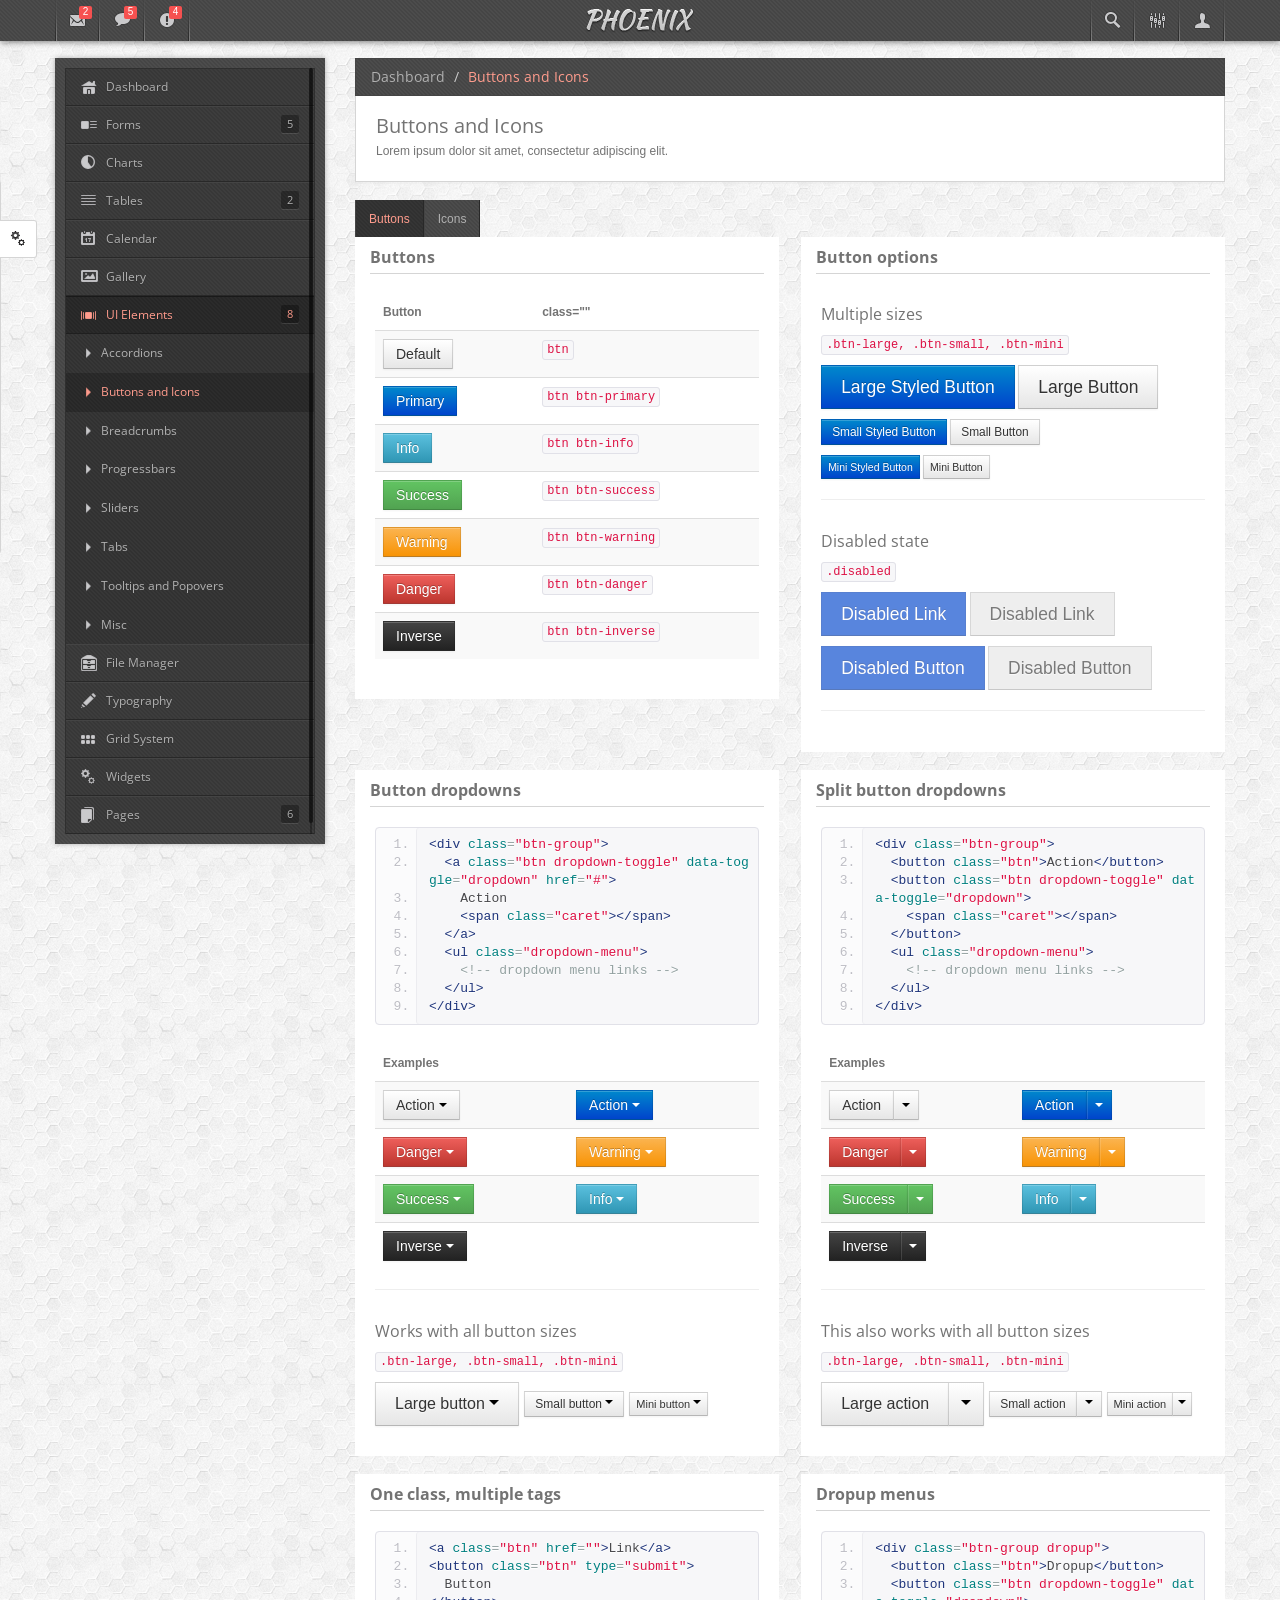
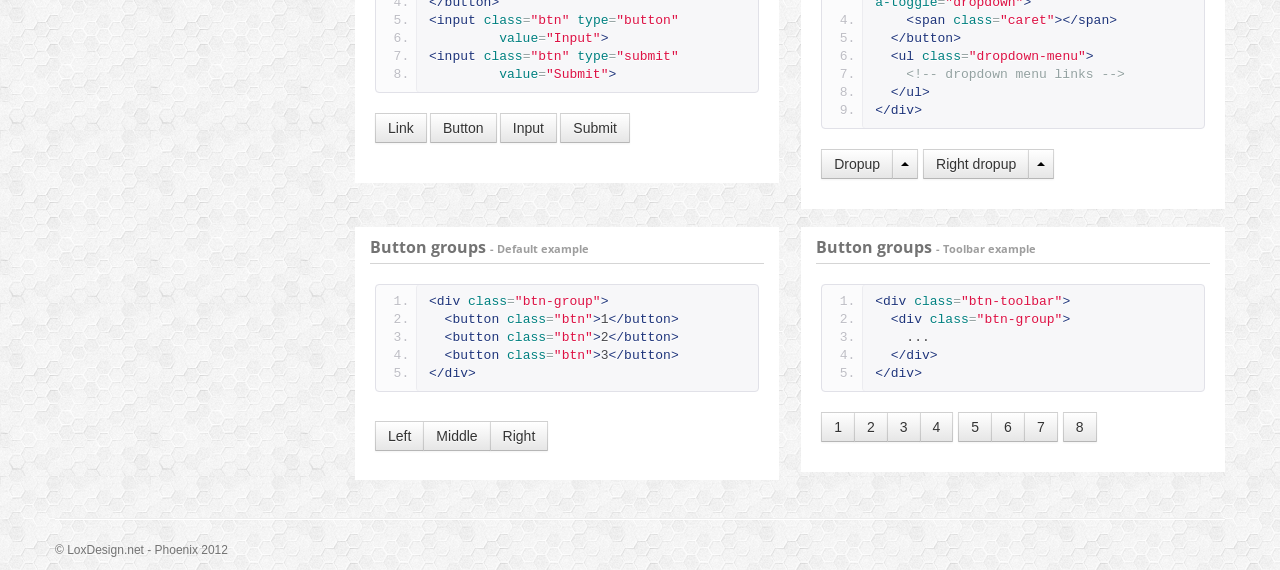
==== dashboard/buttons_icons.html @ 1b53be74 "new dashboard." ====
<!DOCTYPE html>
<html lang="en">
  <head>
    <meta charset="utf-8">
    <title>Phoenix - Buttons and Icons</title>
    
    <meta name="viewport" content="width=device-width, initial-scale=1.0">
    <meta name="apple-mobile-web-app-capable" content="yes" />
    <meta name="description" content="">
    <meta name="author" content="">

    <!-- ===================== Touch Icons ===================== -->
    <link rel="shortcut icon" href="favicon.ico">
    <link rel="apple-touch-icon-precomposed" sizes="144x144" href="apple-touch-icon-144-precomposed.png">
    <link rel="apple-touch-icon-precomposed" sizes="114x114" href="apple-touch-icon-114-precomposed.png">
    <link rel="apple-touch-icon-precomposed" sizes="72x72" href="apple-touch-icon-72-precomposed.png">
    <link rel="apple-touch-icon-precomposed" href="apple-touch-icon-57-precomposed.png">

    <!-- ===================== CSS ===================== -->    
    <link href='http://fonts.googleapis.com/css?family=Open+Sans' rel='stylesheet' type='text/css'>  
    <link rel="stylesheet" href="css/bootstrap/bootstrap.min.css">
    <link rel="stylesheet" href="css/bootstrap/bootstrap-responsive.min.css">

    <!-- Site specific - CSS -->   
    <link rel="stylesheet" href="css/theme_light/prettify.css">
    <link rel="stylesheet" href="css/theme_light/icons/font-awesome.css">
    
    <!-- Common - CSS -->  
    <link rel="stylesheet" href="css/theme_light/common.css">
    <link rel="stylesheet" href="css/theme_light.css" class="style_set">
    
    <!--[if lt IE 9]>
      <script src="http://html5shim.googlecode.com/svn/trunk/html5.js"></script>
    <![endif]-->

  </head>
  <body> 
    <div id="loader_cont"><img src="img/loaders/page_loader.gif"></div> 
    <div class="options_cont">
      <form name="myForm">
        <a class="options_btn" href="#">OPTIONS</a> 
        <div class="options group">
          <div>
            <p>Background image:</p>
            <ul class="background_list">
              <li><a class="current" id='bg_1' href="#">bg_1</a></li>
              <li><a id='bg_2' href="#">bg_2</a></li>
              <li><a id='bg_3' href="#">bg_3</a></li>
              <li><a id='bg_4' href="#">bg_4</a></li>
              <li><a id='bg_5' href="#">bg_5</a></li>
              <li><a id='bg_6' href="#">bg_6</a></li>
              <li><a id='bg_7' href="#">bg_7</a></li>
              <li><a id='bg_8' href="#">bg_8</a></li>
              <li><a id='bg_9' href="#">bg_9</a></li>
              <li><a id='bg_10' href="#">bg_10</a></li>
            </ul>
          </div>
          <div>
            <p>Color styling:</p>
            <ul class="color_list">
              <li><a class="current" id='c_1' href="#" title="Rose">rose</a></li>
              <li><a id='c_2' href="#" title="Orange">orange</a></li>
              <li><a id='c_3' href="#" title="Apple Green">apple_green</a></li>
              <li><a id='c_4' href="#" title="Sky Blue">sky_blue</a></li>
              <li><a id='c_5' href="#" title="Purple">purple</a></li>
            </ul>            
          </div>
          <div>
            <p>Patterns:</p>
            <ul class="pattern_list">
              <li><a class="current" id='p_1' href="#" title="Stripes Right">p_1</a></li>
              <li><a id='p_2' href="#" title="Stripes Left">p_2</a></li>
              <li><a id='p_3' href="#" title="Noise">p_3</a></li>
              <li><a id='p_4' href="#" title="Plain">p_4</a></li>              
            </ul>            
          </div>
          <div class="top_mn_setup">
            <p>Display top menu on:</p>
            <div>
              <input id="top_menu_click" checked="checked" type="radio" value="1" class="menu_show" name="top_menu_show"><label for="top_menu_click">Click</label>
              <input id="top_menu_hover" type="radio" value="0" class="menu_show" name="top_menu_show"><label for="top_menu_hover">Hover</label>
            </div>            
          </div>  
          <div class="clear_cache_cont"><a class="btn btn-mini" href="#">Clear Cache</a></div>              
        </div> 
      </form> 
    </div>    
    <div class="navbar navbar-fixed-top">
      <div class="navbar-inner">
        <div class="container">
          <a class="btn btn-navbar" data-toggle="collapse" data-target=".nav-collapse">
            <span class="sweet-gray sweet-go-back-from-screen">&nbsp;</span>
          </a>
          <div class="nav-collapse">            
            <ul class="nav main_nav" role="navigation">                
                <li id="mail" class="styled dropdown mail">
                  <a class="dropdown-toggle" data-toggle="dropdown" href="#">Mail<span class="info">2</span></a>
                  <ul class="dropdown-menu top_menu">
                      <li><a class="mn_new_msg" href="mail.html"><span>New Message</span></a></li>
                      <li><a class="mn_inbox" href="mail.html"><span>Inbox</span></a></li>
                      <li><a class="mn_outbox" href="mail.html"><span>OutBox</span></a></li>
                      <li><a class="mn_spam" href="mail.html"><span>Spam</span></a></li>
                      <li><a class="mn_trash" href="mail.html"><span>Trash</span></a></li>
                  </ul>
                </li>
                <li id="chat" class="styled chat">
                  <a data-toggle="modal" href="#chat_modal">Chat<span class="info">5</span></a>     
                </li>
                <li id="notification" class="styled dropdown notification">
                  <a class="dropdown-toggle" data-toggle="dropdown" href="#">Notification<span class="info">4</span></a>
                  <ul class="dropdown-menu">
                    <li>
                        <a href="#">                          
                          Lorem ipsum dolor sit amet, consectetur adipiscing elit...
                            <span>07/19/2012</span>                       
                        </a>
                    </li>
                    <li>
                        <a href="#">
                          Vivamus ut enim vitae nibh aliquet pre-tium lobortis sit amet tortor...
                            <span>07/19/2012</span>
                        </a>
                    </li>
                    <li>
                        <a href="#">
                          Ut id dui arcu, non tempus nunc...
                            <span>07/19/2012</span>
                        </a>
                    </li>
                    <li>
                        <a href="#">
                          Morbi faucibus suscipit nibh, ut pellen-tesque lectus pellentesque non....
                            <span>07/19/2012</span>
                        </a>
                    </li>                        
                    <li class="show_all"><a href="#">Show all notifications</a></li> 
                  </ul>
                </li>                          
            </ul> 
            <ul class="main_nav nav pull-right">                
                <li id="search" class="search"> 
                  <a href="#">Search</a> 
                  <div class="search_cont">
                      <form class="navbar-search form-search">                          
                          <input type="text" class="input-medium search-query" placeholder="Search">
                          <button type="submit">Search</button>
                      </form> 
                  </div>              
                </li> 
                <li id="settings" class="styled dropdown settings">
                  <a class="dropdown-toggle" data-toggle="dropdown" href="#">Settings</a>
                    <ul class="dropdown-menu top_menu">
                        <li class="show_all">Settings</li>
                        <li><a class="mn_site" href="#"><span>Site</span></a></li>
                        <li><a class="mn_admin" href="#"><span>Admin</span></a></li>
                        <li><a class="mn_mail" href="#"><span>Mail</span></a></li>
                        <li><a class="mn_user" href="#"><span>User</span></a></li>
                    </ul>
                </li>
                <li id="profile" class="styled dropdown profile">
                  <a class="dropdown-toggle" data-toggle="dropdown" href="#">Profile</a>
                    <ul class="dropdown-menu top_menu">                        
                        <li class="profile group">
                          <img src="img/general/user_1.jpg" width="50" height="50" alt="User">
                          <ul>
                            <li><strong>John Doe</strong></li>
                            <li>@johndoe</li>
                            <li><span>Administrator</span></li>
                          </ul>
                        </li>
                        <li><a class="mn_settings" href="#"><span>My Settings</span></a></li>
                        <li><a class="mn_profile" href="profile.html"><span>My Profile</span></a></li>
                        <li><a class="mn_logout" href="login.html"><span>Logout</span></a></li>
                    </ul>
                </li>                          
            </ul>           
          </div>
          <h1 class="brand"><a href="index.html">PHOENIX</a></h1>                                       
        </div>
      </div>
    </div>
            
    <div class="container">              
      <div class="main_content row-fluid">

        <div class="span3">

          <div class="side_nav sidebar-nav" data-spy="affix" data-offset-top="150">
			<h3 class="main_menu group">
                <span class="title">Main Menu</span>
                <a id="nav_list_btn" class="btn-collapse btn btn-inverse">
                  <span class="sweet-gray sweet-go-back-from-screen">&nbsp;</span>              
                </a>
            </h3>
            <ul class="nav nav-list">                          
              <li><a class="home" href="index.html">Dashboard</a></li>
              <li class="sub">
                <a class="forms" href="#">Forms<span>5</span></a>
                <ul>
                  <li><a href="forms_layout.html">Layout</a></li>
                  <li><a href="forms_elements.html">Elements</a></li>
                  <li><a href="forms_validation.html">Validation</a></li>
                  <li><a href="forms_wizard.html">Wizard</a></li>
                  <li><a href="forms_uploader.html">File uploader &amp; WYSIWYG</a></li>                                                      
                </ul>
              </li>
              <li><a class="charts" href="charts.html">Charts</a></li>
              <li class="sub">
                <a class="tables" href="#">Tables<span>2</span></a>
                <ul>
                  <li><a href="tables_basic.html">Basic</a></li>
                  <li><a href="tables_advanced.html">Advanced</a></li>
                </ul>
              </li>
              <li><a class="calendar" href="calendar.html">Calendar</a></li>
              <li><a class="gallery" href="gallery.html">Gallery</a></li>
              <li class="sub active open">
                <a class="uielements" href="#">UI Elements<span>8</span></a>
                <ul>
                  <li><a href="accordions.html">Accordions</a></li>                  
                  <li class="active"><a href="buttons_icons.html">Buttons and Icons</a></li>
                  <li><a href="breadcrumbs.html">Breadcrumbs</a></li>
                  <li><a href="progressbars.html">Progressbars</a></li>                  
                  <li><a href="sliders.html">Sliders</a></li>                                    
                  <li><a href="tabs.html">Tabs</a></li>        
                  <li><a href="tooltips_popovers.html">Tooltips and Popovers</a></li>                                    
                  <li><a href="miscellaneous.html">Misc</a></li>
                </ul>
              </li>              
              <li><a class="filemanager" href="file_manager.html">File Manager</a></li>
              <li><a class="typography" href="typography.html">Typography</a></li>
              <li><a class="gridsystem" href="grid_system.html">Grid System</a></li>
              <li><a class="widgets" href="widgets.html">Widgets</a></li>
              <li class="sub">
                <a class="pages" href="#">Pages<span>6</span></a>
                <ul>
                  <li><a href="login.html">Login</a></li>                  
                  <li><a href="search.html">Search</a></li>
                  <li><a href="mail.html">Mail</a></li>
                  <li><a href="profile.html">Profile</a></li>
                  <li><a href="invoice.html">Invoice</a></li>
                  <li class="sub"> 
                    <a href="#">Error<span>6</span></a>
                    <ul>
                      <li><a href="error_403.html">403</a></li>
                      <li><a href="error_404.html">404</a></li>
                      <li><a href="error_405.html">405</a></li>
                      <li><a href="error_500.html">500</a></li>
                      <li><a href="error_503.html">503</a></li>
                      <li><a href="offline.html">Offline</a></li>
                    </ul>
                  </li>                  
                </ul>
              </li>                        
            </ul>
          </div><!--/.well -->
        </div><!--/span-->
        <div class="span9">
          <div class="row-fluid">
            <div class="span12">

              <ul class="breadcrumb br_styled no_space">
                <li>
                  <a href="index.html">Dashboard</a> <span class="divider">/</span>
                </li>                
                <li class="active">Buttons and Icons</li>
              </ul> 
              <ul class="page_info">
                <li><h2>Buttons and Icons</h2></li>
                <li>Lorem ipsum dolor sit amet, consectetur adipiscing elit.</li>
              </ul>     

              <div class="span12 no_space">                
                <ul id="myTab" class="nav nav-tabs tab_styled_dark">
                  <li class="active"><a href="#buttons">Buttons</a></li>
                  <li><a href="#icons">Icons</a></li>                  
                </ul>
                 
                <div class="tab-content tab_content_styled group">
                  <div id="buttons" class="tab-pane active">

                    <div class="span12 no_space">
                      <div class="span6">
                        <div class="widget widget_2">
                          <header>
                            <h3>Buttons</h3>
                            <ul class="toggle_content">                         
                                <li class="arrow"><a href="#">Toggle Content</a></li>
                            </ul>
                          </header>
                          <section class="welly">                         
                            <table class="table table-striped">
                              <thead>
                                <tr>
                                  <th>Button</th>
                                  <th>class=""</th>                            
                                </tr>
                              </thead>
                              <tbody>
                                <tr>
                                  <td><button class="btn">Default</button></td>
                                  <td><code>btn</code></td>                            
                                </tr>
                                <tr>
                                  <td><button class="btn btn-primary">Primary</button></td>
                                  <td><code>btn btn-primary</code></td>                            
                                </tr>
                                <tr>
                                  <td><button class="btn btn-info">Info</button></td>
                                  <td><code>btn btn-info</code></td>                            
                                </tr>
                                <tr>
                                  <td><button class="btn btn-success">Success</button></td>
                                  <td><code>btn btn-success</code></td>                            
                                </tr>
                                <tr>
                                  <td><button class="btn btn-warning">Warning</button></td>
                                  <td><code>btn btn-warning</code></td>                          
                                </tr>
                                <tr>
                                  <td><button class="btn btn-danger">Danger</button></td>
                                  <td><code>btn btn-danger</code></td>                            
                                </tr>
                                <tr>
                                  <td><button class="btn btn-inverse">Inverse</button></td>
                                  <td><code>btn btn-inverse</code></td>                            
                                </tr>
                              </tbody>
                            </table>              
                          </section>
                        </div>
                      </div>
                      <div class="span6">
                        <div class="widget widget_2">
                          <header>
                            <h3>Button options</h3>
                            <ul class="toggle_content">                         
                                <li class="arrow"><a href="#">Toggle Content</a></li>
                            </ul>
                          </header>
                          <section class="welly group">                         
                            <h3 class="fs_16">Multiple sizes</h3>
                            <p><code>.btn-large, .btn-small, .btn-mini</code></p>   
                            <p>
                              <button class="btn btn-large btn-primary">Large Styled Button</button>
                              <button class="btn btn-large">Large Button</button>                              
                            </p>
                            <p>
                              <button class="btn btn-small btn-primary">Small Styled Button</button>
                              <button class="btn btn-small">Small Button</button>                              
                            </p>
                            <p>
                              <button class="btn btn-mini btn-primary">Mini Styled Button</button>
                              <button class="btn btn-mini">Mini Button</button>                              
                            </p>
                            <hr> 
                            <h3 class="fs_16">Disabled state</h3>
                            <p><code>.disabled</code></p>   
                            <p>
                              <a class="btn btn-large btn-primary disabled" href="#">Disabled Link</a>
                              <a class="btn btn-large disabled" href="#">Disabled Link</a>
                            </p>
                            <p>
                              <button disabled="disabled" class="btn btn-large btn-primary disabled">Disabled Button</button>
                              <button disabled="" class="btn btn-large">Disabled Button</button>
                            </p>
                            <hr>         
                          </section>
                        </div>
                      </div>
                    </div>

                    <div class="span12 no_space">
                      <div class="span6">
                        <div class="widget widget_2">
                          <header>
                            <h3>Button dropdowns</h3>
                            <ul class="toggle_content">                         
                                <li class="arrow"><a href="#">Toggle Content</a></li>
                            </ul>
                          </header>
                          <section class="welly">  
<pre class="prettyprint linenums">
&lt;div class="btn-group"&gt;
  &lt;a class="btn dropdown-toggle" data-toggle="dropdown" href="#"&gt;
    Action
    &lt;span class="caret"&gt;&lt;/span&gt;
  &lt;/a&gt;
  &lt;ul class="dropdown-menu"&gt;
    &lt;!-- dropdown menu links --&gt;
  &lt;/ul&gt;
&lt;/div&gt;
</pre>                       
                            <table class="table table-striped">
                              <thead>
                                <tr>
                                  <th colspan="2">Examples</th>                                                           
                                </tr>
                              </thead>
                              <tbody>
                                <tr>
                                  <td>
                                    <div class="btn-group">
                                      <button class="btn dropdown-toggle" data-toggle="dropdown">Action <span class="caret"></span></button>
                                      <ul class="dropdown-menu">
                                        <li><a href="#">Action</a></li>
                                        <li><a href="#">Another action</a></li>
                                        <li><a href="#">Something else here</a></li>
                                        <li class="divider"></li>
                                        <li><a href="#">Separated link</a></li>
                                      </ul>
                                    </div><!-- /btn-group -->
                                  </td>
                                  <td>
                                    <div class="btn-group">
                                      <button class="btn btn-primary dropdown-toggle" data-toggle="dropdown">Action <span class="caret"></span></button>
                                      <ul class="dropdown-menu">
                                        <li><a href="#">Action</a></li>
                                        <li><a href="#">Another action</a></li>
                                        <li><a href="#">Something else here</a></li>
                                        <li class="divider"></li>
                                        <li><a href="#">Separated link</a></li>
                                      </ul>
                                    </div><!-- /btn-group -->
                                  </td>                            
                                </tr>
                                <tr>
                                  <td>
                                    <div class="btn-group">
                                      <button class="btn btn-danger dropdown-toggle" data-toggle="dropdown">Danger <span class="caret"></span></button>
                                      <ul class="dropdown-menu">
                                        <li><a href="#">Action</a></li>
                                        <li><a href="#">Another action</a></li>
                                        <li><a href="#">Something else here</a></li>
                                        <li class="divider"></li>
                                        <li><a href="#">Separated link</a></li>
                                      </ul>
                                    </div><!-- /btn-group -->
                                  </td>
                                  <td>
                                    <div class="btn-group">
                                      <button class="btn btn-warning dropdown-toggle" data-toggle="dropdown">Warning <span class="caret"></span></button>
                                      <ul class="dropdown-menu">
                                        <li><a href="#">Action</a></li>
                                        <li><a href="#">Another action</a></li>
                                        <li><a href="#">Something else here</a></li>
                                        <li class="divider"></li>
                                        <li><a href="#">Separated link</a></li>
                                      </ul>
                                    </div><!-- /btn-group -->                                                                        
                                  </td>                            
                                </tr>
                                <tr>
                                  <td>
                                    <div class="btn-group">
                                      <button class="btn btn-success dropdown-toggle" data-toggle="dropdown">Success <span class="caret"></span></button>
                                      <ul class="dropdown-menu">
                                        <li><a href="#">Action</a></li>
                                        <li><a href="#">Another action</a></li>
                                        <li><a href="#">Something else here</a></li>
                                        <li class="divider"></li>
                                        <li><a href="#">Separated link</a></li>
                                      </ul>
                                    </div><!-- /btn-group -->
                                  </td>
                                  <td>
                                    <div class="btn-group">
                                      <button class="btn btn-info dropdown-toggle" data-toggle="dropdown">Info <span class="caret"></span></button>
                                      <ul class="dropdown-menu">
                                        <li><a href="#">Action</a></li>
                                        <li><a href="#">Another action</a></li>
                                        <li><a href="#">Something else here</a></li>
                                        <li class="divider"></li>
                                        <li><a href="#">Separated link</a></li>
                                      </ul>
                                    </div><!-- /btn-group -->
                                  </td>                            
                                </tr>
                                <tr>
                                  <td colspan="2">
                                    <div class="btn-group">
                                      <button class="btn btn-inverse dropdown-toggle" data-toggle="dropdown">Inverse <span class="caret"></span></button>
                                      <ul class="dropdown-menu">
                                        <li><a href="#">Action</a></li>
                                        <li><a href="#">Another action</a></li>
                                        <li><a href="#">Something else here</a></li>
                                        <li class="divider"></li>
                                        <li><a href="#">Separated link</a></li>
                                      </ul>
                                    </div><!-- /btn-group -->
                                  </td>                                                            
                                </tr>                                
                              </tbody>
                            </table> 
                            <hr>
                            <h3 class="fs_16">Works with all button sizes</h3>
                            <p><code>.btn-large, .btn-small, .btn-mini</code></p>   
                            <div class="btn-toolbar">
                              <div class="btn-group">
                                <button data-toggle="dropdown" class="btn btn-large dropdown-toggle">Large button <span class="caret"></span></button>
                                <ul class="dropdown-menu">
                                  <li><a href="#">Action</a></li>
                                  <li><a href="#">Another action</a></li>
                                  <li><a href="#">Something else here</a></li>
                                  <li class="divider"></li>
                                  <li><a href="#">Separated link</a></li>
                                </ul>
                              </div><!-- /btn-group -->
                              <div class="btn-group">
                                <button data-toggle="dropdown" class="btn btn-small dropdown-toggle">Small button <span class="caret"></span></button>
                                <ul class="dropdown-menu">
                                  <li><a href="#">Action</a></li>
                                  <li><a href="#">Another action</a></li>
                                  <li><a href="#">Something else here</a></li>
                                  <li class="divider"></li>
                                  <li><a href="#">Separated link</a></li>
                                </ul>
                              </div><!-- /btn-group -->
                              <div class="btn-group">
                                <button data-toggle="dropdown" class="btn btn-mini dropdown-toggle">Mini button <span class="caret"></span></button>
                                <ul class="dropdown-menu">
                                  <li><a href="#">Action</a></li>
                                  <li><a href="#">Another action</a></li>
                                  <li><a href="#">Something else here</a></li>
                                  <li class="divider"></li>
                                  <li><a href="#">Separated link</a></li>
                                </ul>
                              </div><!-- /btn-group -->
                            </div>             
                          </section>
                        </div>
                      </div>
                      <div class="span6">
                        <div class="widget widget_2">
                          <header>
                            <h3>Split button dropdowns</h3>
                            <ul class="toggle_content">                         
                                <li class="arrow"><a href="#">Toggle Content</a></li>
                            </ul>
                          </header>
                          <section class="welly group">  
<pre class="prettyprint linenums">
&lt;div class="btn-group"&gt;
  &lt;button class="btn"&gt;Action&lt;/button&gt;
  &lt;button class="btn dropdown-toggle" data-toggle="dropdown"&gt;
    &lt;span class="caret"&gt;&lt;/span&gt;
  &lt;/button&gt;
  &lt;ul class="dropdown-menu"&gt;
    &lt;!-- dropdown menu links --&gt;
  &lt;/ul&gt;
&lt;/div&gt;
</pre>                      
                            <table class="table table-striped">
                              <thead>
                                <tr>
                                  <th colspan="2">Examples</th>                                                           
                                </tr>
                              </thead>
                              <tbody>
                                <tr>
                                  <td>
                                    <div class="btn-group">
                                      <button class="btn">Action</button>
                                      <button class="btn dropdown-toggle" data-toggle="dropdown"><span class="caret"></span></button>
                                      <ul class="dropdown-menu">
                                        <li><a href="#">Action</a></li>
                                        <li><a href="#">Another action</a></li>
                                        <li><a href="#">Something else here</a></li>
                                        <li class="divider"></li>
                                        <li><a href="#">Separated link</a></li>
                                      </ul>
                                    </div><!-- /btn-group -->
                                  </td>
                                  <td>
                                    <div class="btn-group">
                                      <button class="btn btn-primary">Action</button>
                                      <button class="btn btn-primary dropdown-toggle" data-toggle="dropdown"><span class="caret"></span></button>
                                      <ul class="dropdown-menu">
                                        <li><a href="#">Action</a></li>
                                        <li><a href="#">Another action</a></li>
                                        <li><a href="#">Something else here</a></li>
                                        <li class="divider"></li>
                                        <li><a href="#">Separated link</a></li>
                                      </ul>
                                    </div><!-- /btn-group -->
                                  </td>                            
                                </tr>
                                <tr>
                                  <td>
                                    <div class="btn-group">
                                      <button class="btn btn-danger">Danger</button>
                                      <button class="btn btn-danger dropdown-toggle" data-toggle="dropdown"><span class="caret"></span></button>
                                      <ul class="dropdown-menu">
                                        <li><a href="#">Action</a></li>
                                        <li><a href="#">Another action</a></li>
                                        <li><a href="#">Something else here</a></li>
                                        <li class="divider"></li>
                                        <li><a href="#">Separated link</a></li>
                                      </ul>
                                    </div><!-- /btn-group -->
                                  </td>
                                  <td>
                                    <div class="btn-group">
                                      <button class="btn btn-warning">Warning</button>
                                      <button class="btn btn-warning dropdown-toggle" data-toggle="dropdown"><span class="caret"></span></button>
                                      <ul class="dropdown-menu">
                                        <li><a href="#">Action</a></li>
                                        <li><a href="#">Another action</a></li>
                                        <li><a href="#">Something else here</a></li>
                                        <li class="divider"></li>
                                        <li><a href="#">Separated link</a></li>
                                      </ul>
                                    </div><!-- /btn-group -->                                                                        
                                  </td>                            
                                </tr>
                                <tr>
                                  <td>
                                    <div class="btn-group">
                                      <button class="btn btn-success">Success</button>
                                      <button class="btn btn-success dropdown-toggle" data-toggle="dropdown"><span class="caret"></span></button>
                                      <ul class="dropdown-menu">
                                        <li><a href="#">Action</a></li>
                                        <li><a href="#">Another action</a></li>
                                        <li><a href="#">Something else here</a></li>
                                        <li class="divider"></li>
                                        <li><a href="#">Separated link</a></li>
                                      </ul>
                                    </div><!-- /btn-group -->
                                  </td>
                                  <td>
                                    <div class="btn-group">
                                      <button class="btn btn-info">Info</button>
                                      <button class="btn btn-info dropdown-toggle" data-toggle="dropdown"><span class="caret"></span></button>
                                      <ul class="dropdown-menu">
                                        <li><a href="#">Action</a></li>
                                        <li><a href="#">Another action</a></li>
                                        <li><a href="#">Something else here</a></li>
                                        <li class="divider"></li>
                                        <li><a href="#">Separated link</a></li>
                                      </ul>
                                    </div><!-- /btn-group -->
                                  </td>                            
                                </tr>
                                <tr>
                                  <td colspan="2">
                                    <div class="btn-group">
                                      <button class="btn btn-inverse">Inverse</button>
                                      <button class="btn btn-inverse dropdown-toggle" data-toggle="dropdown"><span class="caret"></span></button>
                                      <ul class="dropdown-menu">
                                        <li><a href="#">Action</a></li>
                                        <li><a href="#">Another action</a></li>
                                        <li><a href="#">Something else here</a></li>
                                        <li class="divider"></li>
                                        <li><a href="#">Separated link</a></li>
                                      </ul>
                                    </div><!-- /btn-group -->
                                  </td>                                                            
                                </tr>                                
                              </tbody>
                            </table>
                            <hr> 
                            <h3 class="fs_16">This also works with all button sizes</h3>
                            <p><code>.btn-large, .btn-small, .btn-mini</code></p>   
                            <div class="btn-toolbar">
                              <div class="btn-group">
                                <button class="btn btn-large">Large action</button>
                                <button class="btn btn-large dropdown-toggle" data-toggle="dropdown"><span class="caret"></span></button>
                                <ul class="dropdown-menu">
                                  <li><a href="#">Action</a></li>
                                  <li><a href="#">Another action</a></li>
                                  <li><a href="#">Something else here</a></li>
                                  <li class="divider"></li>
                                  <li><a href="#">Separated link</a></li>
                                </ul>
                              </div><!-- /btn-group -->
                              <div class="btn-group">
                                <button class="btn btn-small">Small action</button>
                                <button class="btn btn-small dropdown-toggle" data-toggle="dropdown"><span class="caret"></span></button>
                                <ul class="dropdown-menu">
                                  <li><a href="#">Action</a></li>
                                  <li><a href="#">Another action</a></li>
                                  <li><a href="#">Something else here</a></li>
                                  <li class="divider"></li>
                                  <li><a href="#">Separated link</a></li>
                                </ul>
                              </div><!-- /btn-group -->
                              <div class="btn-group">
                                <button class="btn btn-mini">Mini action</button>
                                <button class="btn btn-mini dropdown-toggle" data-toggle="dropdown"><span class="caret"></span></button>
                                <ul class="dropdown-menu">
                                  <li><a href="#">Action</a></li>
                                  <li><a href="#">Another action</a></li>
                                  <li><a href="#">Something else here</a></li>
                                  <li class="divider"></li>
                                  <li><a href="#">Separated link</a></li>
                                </ul>
                              </div><!-- /btn-group -->
                            </div>


                          </section>
                        </div>
                      </div>
                    </div>

                    <div class="span12 no_space">
                      <div class="span6">
                        <div class="widget widget_2">
                          <header>
                            <h3>One class, multiple tags</h3>
                            <ul class="toggle_content">                         
                                <li class="arrow"><a href="#">Toggle Content</a></li>
                            </ul>
                          </header>
                          <section class="welly">                              
<pre class="prettyprint linenums">
&lt;a class="btn" href=""&gt;Link&lt;/a&gt;
&lt;button class="btn" type="submit"&gt;
  Button
&lt;/button&gt;
&lt;input class="btn" type="button"
         value="Input"&gt;
&lt;input class="btn" type="submit"
         value="Submit"&gt;
</pre>
                          <form>
                            <a class="btn" href="">Link</a>
                            <button class="btn" type="submit">Button</button>
                            <input class="btn" type="button" value="Input">
                            <input class="btn" type="submit" value="Submit">
                          </form> 
                                    
                          </section>
                        </div>
                      </div>
                      <div class="span6">
                        <div class="widget widget_2">
                          <header>
                            <h3>Dropup menus</h3>
                            <ul class="toggle_content">                         
                                <li class="arrow"><a href="#">Toggle Content</a></li>
                            </ul>
                          </header>
                          <section class="welly group">  
<pre class="prettyprint linenums">
&lt;div class="btn-group dropup"&gt;
  &lt;button class="btn"&gt;Dropup&lt;/button&gt;
  &lt;button class="btn dropdown-toggle" data-toggle="dropdown"&gt;
    &lt;span class="caret"&gt;&lt;/span&gt;
  &lt;/button&gt;
  &lt;ul class="dropdown-menu"&gt;
    &lt;!-- dropdown menu links --&gt;
  &lt;/ul&gt;
&lt;/div&gt;
</pre>                      
                            <div class="btn-toolbar" style="margin-top: 9px;">
                              <div class="btn-group dropup">
                                <button class="btn">Dropup</button>
                                <button class="btn dropdown-toggle" data-toggle="dropdown"><span class="caret"></span></button>
                                <ul class="dropdown-menu">
                                  <li><a href="#">Action</a></li>
                                  <li><a href="#">Another action</a></li>
                                  <li><a href="#">Something else here</a></li>
                                  <li class="divider"></li>
                                  <li><a href="#">Separated link</a></li>
                                </ul>
                              </div><!-- /btn-group -->
                              <div class="btn-group dropup">
                                <button class="btn primary">Right dropup</button>
                                <button class="btn primary dropdown-toggle" data-toggle="dropdown"><span class="caret"></span></button>
                                <ul class="dropdown-menu pull-right">
                                  <li><a href="#">Action</a></li>
                                  <li><a href="#">Another action</a></li>
                                  <li><a href="#">Something else here</a></li>
                                  <li class="divider"></li>
                                  <li><a href="#">Separated link</a></li>
                                </ul>
                              </div><!-- /btn-group -->
                            </div>                        
                            


                          </section>
                        </div>
                      </div>
                    </div>

                    <div class="span12 no_space">
                      <div class="span6">
                        <div class="widget widget_2">
                          <header>
                            <h3>Button groups <span>- Default example</span></h3>
                            <ul class="toggle_content">                         
                                <li class="arrow"><a href="#">Toggle Content</a></li>
                            </ul>
                          </header>
                          <section class="welly">                              
<pre class="prettyprint linenums">
&lt;div class="btn-group"&gt;
  &lt;button class="btn"&gt;1&lt;/button&gt;
  &lt;button class="btn"&gt;2&lt;/button&gt;
  &lt;button class="btn"&gt;3&lt;/button&gt;
&lt;/div&gt;
</pre>
                            <div class="btn-group" style="margin: 9px 0;">
                              <button class="btn">Left</button>
                              <button class="btn">Middle</button>
                              <button class="btn">Right</button>
                            </div>
                                    
                          </section>
                        </div>
                      </div>
                      <div class="span6">
                        <div class="widget widget_2">
                          <header>
                            <h3>Button groups <span>- Toolbar example</span></h3>
                            <ul class="toggle_content">                         
                                <li class="arrow"><a href="#">Toggle Content</a></li>
                            </ul>
                          </header>
                          <section class="welly group">  
<pre class="prettyprint linenums">
&lt;div class="btn-toolbar"&gt;
  &lt;div class="btn-group"&gt;
    ...
  &lt;/div&gt;
&lt;/div&gt;
</pre>                      
                            <div class="btn-toolbar">
                              <div class="btn-group">
                                <button class="btn">1</button>
                                <button class="btn">2</button>
                                <button class="btn">3</button>
                                <button class="btn">4</button>
                              </div>
                              <div class="btn-group">
                                <button class="btn">5</button>
                                <button class="btn">6</button>
                                <button class="btn">7</button>
                              </div>
                              <div class="btn-group">
                                <button class="btn">8</button>
                              </div>
                            </div>                       
                            

                          </section>
                        </div>
                      </div>
                    </div>                    

                  </div>
                  <div id="icons" class="tab-pane">
                    <div class="span12 no_space">

                      <div class="widget widget_2">
                        <header>
                          <h3>Icons <small>- provided by <a href="http://glyphicons.com" target="_blank">Glyphicons</a></small></h3>
                          <ul class="toggle_content">                         
                              <li class="arrow"><a href="#">Toggle Content</a></li>
                          </ul>
                        </header>
                        <section class="welly group">                                                                                               
                          <div class="span3 span_align">
                            <ul class="the-icons">
                              <li><i class="icon-glass"></i> icon-glass</li>
                              <li><i class="icon-music"></i> icon-music</li>
                              <li><i class="icon-search"></i> icon-search</li>
                              <li><i class="icon-envelope"></i> icon-envelope</li>
                              <li><i class="icon-heart"></i> icon-heart</li>
                              <li><i class="icon-star"></i> icon-star</li>
                              <li><i class="icon-star-empty"></i> icon-star-empty</li>
                              <li><i class="icon-user"></i> icon-user</li>
                              <li><i class="icon-film"></i> icon-film</li>
                              <li><i class="icon-th-large"></i> icon-th-large</li>
                              <li><i class="icon-th"></i> icon-th</li>
                              <li><i class="icon-th-list"></i> icon-th-list</li>
                              <li><i class="icon-ok"></i> icon-ok</li>
                              <li><i class="icon-remove"></i> icon-remove</li>
                              <li><i class="icon-zoom-in"></i> icon-zoom-in</li>
                              <li><i class="icon-zoom-out"></i> icon-zoom-out</li>
                              <li><i class="icon-off"></i> icon-off</li>
                              <li><i class="icon-signal"></i> icon-signal</li>
                              <li><i class="icon-cog"></i> icon-cog</li>
                              <li><i class="icon-trash"></i> icon-trash</li>
                              <li><i class="icon-home"></i> icon-home</li>
                              <li><i class="icon-file"></i> icon-file</li>
                              <li><i class="icon-time"></i> icon-time</li>
                              <li><i class="icon-road"></i> icon-road</li>
                              <li><i class="icon-download-alt"></i> icon-download-alt</li>
                              <li><i class="icon-download"></i> icon-download</li>
                              <li><i class="icon-upload"></i> icon-upload</li>
                              <li><i class="icon-inbox"></i> icon-inbox</li>
                              <li><i class="icon-play-circle"></i> icon-play-circle</li>
                              <li><i class="icon-repeat"></i> icon-repeat</li>
                              <li><i class="icon-refresh"></i> icon-refresh</li>
                              <li><i class="icon-list-alt"></i> icon-list-alt</li>
                              <li><i class="icon-lock"></i> icon-lock</li>
                              <li><i class="icon-flag"></i> icon-flag</li>
                              <li><i class="icon-headphones"></i> icon-headphones</li>
                            </ul>
                          </div>
                          <div class="span3">
                            <ul class="the-icons">
                              <li><i class="icon-volume-off"></i> icon-volume-off</li>
                              <li><i class="icon-volume-down"></i> icon-volume-down</li>
                              <li><i class="icon-volume-up"></i> icon-volume-up</li>
                              <li><i class="icon-qrcode"></i> icon-qrcode</li>
                              <li><i class="icon-barcode"></i> icon-barcode</li>
                              <li><i class="icon-tag"></i> icon-tag</li>
                              <li><i class="icon-tags"></i> icon-tags</li>
                              <li><i class="icon-book"></i> icon-book</li>
                              <li><i class="icon-bookmark"></i> icon-bookmark</li>
                              <li><i class="icon-print"></i> icon-print</li>
                              <li><i class="icon-camera"></i> icon-camera</li>
                              <li><i class="icon-font"></i> icon-font</li>
                              <li><i class="icon-bold"></i> icon-bold</li>
                              <li><i class="icon-italic"></i> icon-italic</li>
                              <li><i class="icon-text-height"></i> icon-text-height</li>
                              <li><i class="icon-text-width"></i> icon-text-width</li>
                              <li><i class="icon-align-left"></i> icon-align-left</li>
                              <li><i class="icon-align-center"></i> icon-align-center</li>
                              <li><i class="icon-align-right"></i> icon-align-right</li>
                              <li><i class="icon-align-justify"></i> icon-align-justify</li>
                              <li><i class="icon-list"></i> icon-list</li>
                              <li><i class="icon-indent-left"></i> icon-indent-left</li>
                              <li><i class="icon-indent-right"></i> icon-indent-right</li>
                              <li><i class="icon-facetime-video"></i> icon-facetime-video</li>
                              <li><i class="icon-picture"></i> icon-picture</li>
                              <li><i class="icon-pencil"></i> icon-pencil</li>
                              <li><i class="icon-map-marker"></i> icon-map-marker</li>
                              <li><i class="icon-adjust"></i> icon-adjust</li>
                              <li><i class="icon-tint"></i> icon-tint</li>
                              <li><i class="icon-edit"></i> icon-edit</li>
                              <li><i class="icon-share"></i> icon-share</li>
                              <li><i class="icon-check"></i> icon-check</li>
                              <li><i class="icon-move"></i> icon-move</li>
                              <li><i class="icon-step-backward"></i> icon-step-backward</li>
                              <li><i class="icon-fast-backward"></i> icon-fast-backward</li>
                            </ul>
                          </div>
                          <div class="span3">
                            <ul class="the-icons">
                              <li><i class="icon-backward"></i> icon-backward</li>
                              <li><i class="icon-play"></i> icon-play</li>
                              <li><i class="icon-pause"></i> icon-pause</li>
                              <li><i class="icon-stop"></i> icon-stop</li>
                              <li><i class="icon-forward"></i> icon-forward</li>
                              <li><i class="icon-fast-forward"></i> icon-fast-forward</li>
                              <li><i class="icon-step-forward"></i> icon-step-forward</li>
                              <li><i class="icon-eject"></i> icon-eject</li>
                              <li><i class="icon-chevron-left"></i> icon-chevron-left</li>
                              <li><i class="icon-chevron-right"></i> icon-chevron-right</li>
                              <li><i class="icon-plus-sign"></i> icon-plus-sign</li>
                              <li><i class="icon-minus-sign"></i> icon-minus-sign</li>
                              <li><i class="icon-remove-sign"></i> icon-remove-sign</li>
                              <li><i class="icon-ok-sign"></i> icon-ok-sign</li>
                              <li><i class="icon-question-sign"></i> icon-question-sign</li>
                              <li><i class="icon-info-sign"></i> icon-info-sign</li>
                              <li><i class="icon-screenshot"></i> icon-screenshot</li>
                              <li><i class="icon-remove-circle"></i> icon-remove-circle</li>
                              <li><i class="icon-ok-circle"></i> icon-ok-circle</li>
                              <li><i class="icon-ban-circle"></i> icon-ban-circle</li>
                              <li><i class="icon-arrow-left"></i> icon-arrow-left</li>
                              <li><i class="icon-arrow-right"></i> icon-arrow-right</li>
                              <li><i class="icon-arrow-up"></i> icon-arrow-up</li>
                              <li><i class="icon-arrow-down"></i> icon-arrow-down</li>
                              <li><i class="icon-share-alt"></i> icon-share-alt</li>
                              <li><i class="icon-resize-full"></i> icon-resize-full</li>
                              <li><i class="icon-resize-small"></i> icon-resize-small</li>
                              <li><i class="icon-plus"></i> icon-plus</li>
                              <li><i class="icon-minus"></i> icon-minus</li>
                              <li><i class="icon-asterisk"></i> icon-asterisk</li>
                              <li><i class="icon-exclamation-sign"></i> icon-exclamation-sign</li>
                              <li><i class="icon-gift"></i> icon-gift</li>
                              <li><i class="icon-leaf"></i> icon-leaf</li>
                              <li><i class="icon-fire"></i> icon-fire</li>
                              <li><i class="icon-eye-open"></i> icon-eye-open</li>
                            </ul>
                          </div>
                          <div class="span3">
                            <ul class="the-icons">
                              <li><i class="icon-eye-close"></i> icon-eye-close</li>
                              <li><i class="icon-warning-sign"></i> icon-warning-sign</li>
                              <li><i class="icon-plane"></i> icon-plane</li>
                              <li><i class="icon-calendar"></i> icon-calendar</li>
                              <li><i class="icon-random"></i> icon-random</li>
                              <li><i class="icon-comment"></i> icon-comment</li>
                              <li><i class="icon-magnet"></i> icon-magnet</li>
                              <li><i class="icon-chevron-up"></i> icon-chevron-up</li>
                              <li><i class="icon-chevron-down"></i> icon-chevron-down</li>
                              <li><i class="icon-retweet"></i> icon-retweet</li>
                              <li><i class="icon-shopping-cart"></i> icon-shopping-cart</li>
                              <li><i class="icon-folder-close"></i> icon-folder-close</li>
                              <li><i class="icon-folder-open"></i> icon-folder-open</li>
                              <li><i class="icon-resize-vertical"></i> icon-resize-vertical</li>
                              <li><i class="icon-resize-horizontal"></i> icon-resize-horizontal</li>
                              <li><i class="icon-hdd"></i> icon-hdd</li>
                              <li><i class="icon-bullhorn"></i> icon-bullhorn</li>
                              <li><i class="icon-bell"></i> icon-bell</li>
                              <li><i class="icon-certificate"></i> icon-certificate</li>
                              <li><i class="icon-thumbs-up"></i> icon-thumbs-up</li>
                              <li><i class="icon-thumbs-down"></i> icon-thumbs-down</li>
                              <li><i class="icon-hand-right"></i> icon-hand-right</li>
                              <li><i class="icon-hand-left"></i> icon-hand-left</li>
                              <li><i class="icon-hand-up"></i> icon-hand-up</li>
                              <li><i class="icon-hand-down"></i> icon-hand-down</li>
                              <li><i class="icon-circle-arrow-right"></i> icon-circle-arrow-right</li>
                              <li><i class="icon-circle-arrow-left"></i> icon-circle-arrow-left</li>
                              <li><i class="icon-circle-arrow-up"></i> icon-circle-arrow-up</li>
                              <li><i class="icon-circle-arrow-down"></i> icon-circle-arrow-down</li>
                              <li><i class="icon-globe"></i> icon-globe</li>
                              <li><i class="icon-wrench"></i> icon-wrench</li>
                              <li><i class="icon-tasks"></i> icon-tasks</li>
                              <li><i class="icon-filter"></i> icon-filter</li>
                              <li><i class="icon-briefcase"></i> icon-briefcase</li>
                              <li><i class="icon-fullscreen"></i> icon-fullscreen</li>
                            </ul>
                          </div>                        
                        </section>
                      </div>
                      <div class="widget widget_2">
                        <header>
                          <h3>Awesome icons <small>- provided by <a href="http://fortawesome.github.com/Font-Awesome/" target="_blank">Font Awesome</a></small></h3>
                          <ul class="toggle_content">                         
                              <li class="arrow"><a href="#">Toggle Content</a></li>
                          </ul>
                        </header>
                        <section class="welly group color_black">                                                                                               
                          <div class="span12"><h5 class="titlee">Web Application Icons</h5></div>
                          <div class="span12 no_space">
                            <div class="span3">
                              <ul class="the-icons">
                                <li><i class="awesome-adjust"></i> awesome-adjust</li>
                                <li><i class="awesome-asterisk"></i> awesome-asterisk</li>
                                <li><i class="awesome-ban-circle"></i> awesome-ban-circle</li>
                                <li><i class="awesome-bar-chart"></i> awesome-bar-chart</li>
                                <li><i class="awesome-barcode"></i> awesome-barcode</li>
                                <li><i class="awesome-beaker"></i> awesome-beaker</li>
                                <li><i class="awesome-bell"></i> awesome-bell</li>
                                <li><i class="awesome-bolt"></i> awesome-bolt</li>
                                <li><i class="awesome-book"></i> awesome-book</li>
                                <li><i class="awesome-bookmark"></i> awesome-bookmark</li>
                                <li><i class="awesome-bookmark-empty"></i> awesome-bookmark-empty</li>
                                <li><i class="awesome-briefcase"></i> awesome-briefcase</li>
                                <li><i class="awesome-bullhorn"></i> awesome-bullhorn</li>
                                <li><i class="awesome-calendar"></i> awesome-calendar</li>
                                <li><i class="awesome-camera"></i> awesome-camera</li>
                                <li><i class="awesome-camera-retro"></i> awesome-camera-retro</li>
                                <li><i class="awesome-certificate"></i> awesome-certificate</li>
                                <li><i class="awesome-check"></i> awesome-check</li>
                                <li><i class="awesome-check-empty"></i> awesome-check-empty</li>
                                <li><i class="awesome-cloud"></i> awesome-cloud</li>
                                <li><i class="awesome-cog"></i> awesome-cog</li>
                                <li><i class="awesome-cogs"></i> awesome-cogs</li>
                                <li><i class="awesome-comment"></i> awesome-comment</li>
                                <li><i class="awesome-comment-alt"></i> awesome-comment-alt</li>
                                <li><i class="awesome-comments"></i> awesome-comments</li>
                                <li><i class="awesome-comments-alt"></i> awesome-comments-alt</li>
                                <li><i class="awesome-credit-card"></i> awesome-credit-card</li>
                                <li><i class="awesome-dashboard"></i> awesome-dashboard</li>
                                <li><i class="awesome-download"></i> awesome-download</li>
                                <li><i class="awesome-download-alt"></i> awesome-download-alt</li>
                                <li><i class="awesome-edit"></i> awesome-edit</li>
                                <li><i class="awesome-envelope"></i> awesome-envelope</li>
                                <li><i class="awesome-envelope-alt"></i> awesome-envelope-alt</li>
                              </ul>
                            </div>
                            <div class="span3">
                              <ul class="the-icons">
                                <li><i class="awesome-exclamation-sign"></i> awesome-exclamation-sign</li>
                                <li><i class="awesome-external-link"></i> awesome-external-link</li>
                                <li><i class="awesome-eye-close"></i> awesome-eye-close</li>
                                <li><i class="awesome-eye-open"></i> awesome-eye-open</li>
                                <li><i class="awesome-facetime-video"></i> awesome-facetime-video</li>
                                <li><i class="awesome-film"></i> awesome-film</li>
                                <li><i class="awesome-filter"></i> awesome-filter</li>
                                <li><i class="awesome-fire"></i> awesome-fire</li>
                                <li><i class="awesome-flag"></i> awesome-flag</li>
                                <li><i class="awesome-folder-close"></i> awesome-folder-close</li>
                                <li><i class="awesome-folder-open"></i> awesome-folder-open</li>
                                <li><i class="awesome-gift"></i> awesome-gift</li>
                                <li><i class="awesome-glass"></i> awesome-glass</li>
                                <li><i class="awesome-globe"></i> awesome-globe</li>
                                <li><i class="awesome-group"></i> awesome-group</li>
                                <li><i class="awesome-hdd"></i> awesome-hdd</li>
                                <li><i class="awesome-headphones"></i> awesome-headphones</li>
                                <li><i class="awesome-heart"></i> awesome-heart</li>
                                <li><i class="awesome-heart-empty"></i> awesome-heart-empty</li>
                                <li><i class="awesome-home"></i> awesome-home</li>
                                <li><i class="awesome-inbox"></i> awesome-inbox</li>
                                <li><i class="awesome-info-sign"></i> awesome-info-sign</li>
                                <li><i class="awesome-key"></i> awesome-key</li>
                                <li><i class="awesome-leaf"></i> awesome-leaf</li>
                                <li><i class="awesome-legal"></i> awesome-legal</li>
                                <li><i class="awesome-lemon"></i> awesome-lemon</li>
                                <li><i class="awesome-lock"></i> awesome-lock</li>
                                <li><i class="awesome-unlock"></i> awesome-unlock</li>
                                <li><i class="awesome-magic"></i> awesome-magic</li>
                                <li><i class="awesome-magnet"></i> awesome-magnet</li>
                                <li><i class="awesome-map-marker"></i> awesome-map-marker</li>
                                <li><i class="awesome-minus"></i> awesome-minus</li>
                                <li><i class="awesome-minus-sign"></i> awesome-minus-sign</li>
                              </ul>
                            </div>
                            <div class="span3">
                              <ul class="the-icons">
                                <li><i class="awesome-money"></i> awesome-money</li>
                                <li><i class="awesome-move"></i> awesome-move</li>
                                <li><i class="awesome-music"></i> awesome-music</li>
                                <li><i class="awesome-off"></i> awesome-off</li>
                                <li><i class="awesome-ok"></i> awesome-ok</li>
                                <li><i class="awesome-ok-circle"></i> awesome-ok-circle</li>
                                <li><i class="awesome-ok-sign"></i> awesome-ok-sign</li>
                                <li><i class="awesome-pencil"></i> awesome-pencil</li>
                                <li><i class="awesome-picture"></i> awesome-picture</li>
                                <li><i class="awesome-plane"></i> awesome-plane</li>
                                <li><i class="awesome-plus"></i> awesome-plus</li>
                                <li><i class="awesome-plus-sign"></i> awesome-plus-sign</li>
                                <li><i class="awesome-print"></i> awesome-print</li>
                                <li><i class="awesome-pushpin"></i> awesome-pushpin</li>
                                <li><i class="awesome-qrcode"></i> awesome-qrcode</li>
                                <li><i class="awesome-question-sign"></i> awesome-question-sign</li>
                                <li><i class="awesome-random"></i> awesome-random</li>
                                <li><i class="awesome-refresh"></i> awesome-refresh</li>
                                <li><i class="awesome-remove"></i> awesome-remove</li>
                                <li><i class="awesome-remove-circle"></i> awesome-remove-circle</li>
                                <li><i class="awesome-remove-sign"></i> awesome-remove-sign</li>
                                <li><i class="awesome-reorder"></i> awesome-reorder</li>
                                <li><i class="awesome-resize-horizontal"></i> awesome-resize-horizontal</li>
                                <li><i class="awesome-resize-vertical"></i> awesome-resize-vertical</li>
                                <li><i class="awesome-retweet"></i> awesome-retweet</li>
                                <li><i class="awesome-road"></i> awesome-road</li>
                                <li><i class="awesome-rss"></i> awesome-rss</li>
                                <li><i class="awesome-screenshot"></i> awesome-screenshot</li>
                                <li><i class="awesome-search"></i> awesome-search</li>
                                <li><i class="awesome-share"></i> awesome-share</li>
                                <li><i class="awesome-share-alt"></i> awesome-share-alt</li>
                                <li><i class="awesome-shopping-cart"></i> awesome-shopping-cart</li>
                              </ul>
                            </div>
                            <div class="span3">
                              <ul class="the-icons">
                                <li><i class="awesome-signal"></i> awesome-signal</li>
                                <li><i class="awesome-signin"></i> awesome-signin</li>
                                <li><i class="awesome-signout"></i> awesome-signout</li>
                                <li><i class="awesome-sitemap"></i> awesome-sitemap</li>
                                <li><i class="awesome-sort"></i> awesome-sort</li>
                                <li><i class="awesome-sort-down"></i> awesome-sort-down</li>
                                <li><i class="awesome-sort-up"></i> awesome-sort-up</li>
                                <li><i class="awesome-star"></i> awesome-star</li>
                                <li><i class="awesome-star-empty"></i> awesome-star-empty</li>
                                <li><i class="awesome-star-half"></i> awesome-star-half</li>
                                <li><i class="awesome-tag"></i> awesome-tag</li>
                                <li><i class="awesome-tags"></i> awesome-tags</li>
                                <li><i class="awesome-tasks"></i> awesome-tasks</li>
                                <li><i class="awesome-thumbs-down"></i> awesome-thumbs-down</li>
                                <li><i class="awesome-thumbs-up"></i> awesome-thumbs-up</li>
                                <li><i class="awesome-time"></i> awesome-time</li>
                                <li><i class="awesome-tint"></i> awesome-tint</li>
                                <li><i class="awesome-trash"></i> awesome-trash</li>
                                <li><i class="awesome-trophy"></i> awesome-trophy</li>
                                <li><i class="awesome-truck"></i> awesome-truck</li>
                                <li><i class="awesome-umbrella"></i> awesome-umbrella</li>
                                <li><i class="awesome-upload"></i> awesome-upload</li>
                                <li><i class="awesome-upload-alt"></i> awesome-upload-alt</li>
                                <li><i class="awesome-user"></i> awesome-user</li>
                                <li><i class="awesome-user-md"></i> awesome-user-md</li>
                                <li><i class="awesome-volume-off"></i> awesome-volume-off</li>
                                <li><i class="awesome-volume-down"></i> awesome-volume-down</li>
                                <li><i class="awesome-volume-up"></i> awesome-volume-up</li>
                                <li><i class="awesome-warning-sign"></i> awesome-warning-sign</li>
                                <li><i class="awesome-wrench"></i> awesome-wrench</li>
                                <li><i class="awesome-zoom-in"></i> awesome-zoom-in</li>
                                <li><i class="awesome-zoom-out"></i> awesome-zoom-out</li>
                              </ul>
                            </div>
                          </div>
                          <div class="span12 no_space"><h5 class="titlee">Text Editor Icons</h5></div>
                          <div class="span12 no_space">
                            <div class="span3">
                              <ul class="the-icons">
                                <li><i class="awesome-file"></i> awesome-file</li>
                                <li><i class="awesome-cut"></i> awesome-cut</li>
                                <li><i class="awesome-copy"></i> awesome-copy</li>
                                <li><i class="awesome-paste"></i> awesome-paste</li>
                                <li><i class="awesome-save"></i> awesome-save</li>
                                <li><i class="awesome-undo"></i> awesome-undo</li>
                                <li><i class="awesome-repeat"></i> awesome-repeat</li>
                                <li><i class="awesome-paper-clip"></i> awesome-paper-clip</li>
                              </ul>
                            </div>
                            <div class="span3">
                              <ul class="the-icons">
                                <li><i class="awesome-text-height"></i> awesome-text-height</li>
                                <li><i class="awesome-text-width"></i> awesome-text-width</li>
                                <li><i class="awesome-align-left"></i> awesome-align-left</li>
                                <li><i class="awesome-align-center"></i> awesome-align-center</li>
                                <li><i class="awesome-align-right"></i> awesome-align-right</li>
                                <li><i class="awesome-align-justify"></i> awesome-align-justify</li>
                                <li><i class="awesome-indent-left"></i> awesome-indent-left</li>
                                <li><i class="awesome-indent-right"></i> awesome-indent-right</li>
                              </ul>
                            </div>
                            <div class="span3">
                              <ul class="the-icons">
                                <li><i class="awesome-font"></i> awesome-font</li>
                                <li><i class="awesome-bold"></i> awesome-bold</li>
                                <li><i class="awesome-italic"></i> awesome-italic</li>
                                <li><i class="awesome-strikethrough"></i> awesome-strikethrough</li>
                                <li><i class="awesome-underline"></i> awesome-underline</li>
                                <li><i class="awesome-link"></i> awesome-link</li>
                                <li><i class="awesome-columns"></i> awesome-columns</li>
                                <li><i class="awesome-table"></i> awesome-table</li>
                              </ul>
                            </div>
                            <div class="span3">
                              <ul class="the-icons">
                                <li><i class="awesome-th-large"></i> awesome-th-large</li>
                                <li><i class="awesome-th"></i> awesome-th</li>
                                <li><i class="awesome-th-list"></i> awesome-th-list</li>
                                <li><i class="awesome-list"></i> awesome-list</li>
                                <li><i class="awesome-list-ol"></i> awesome-list-ol</li>
                                <li><i class="awesome-list-ul"></i> awesome-list-ul</li>
                                <li><i class="awesome-list-alt"></i> awesome-list-alt</li>
                              </ul>
                            </div>
                          </div>
                          <div class="span12 no_space"><h5 class="titlee">Directional Icons</h5></div>
                          <div class="span12 no_space">
                            <div class="span3">
                              <ul class="the-icons">
                                <li><i class="awesome-arrow-down"></i> awesome-arrow-down</li>
                                <li><i class="awesome-arrow-left"></i> awesome-arrow-left</li>
                                <li><i class="awesome-arrow-right"></i> awesome-arrow-right</li>
                                <li><i class="awesome-arrow-up"></i> awesome-arrow-up</li>
                                <li><i class="awesome-chevron-down"></i> awesome-chevron-down</li>
                              </ul>
                            </div>
                            <div class="span3">
                              <ul class="the-icons">
                                <li><i class="awesome-circle-arrow-down"></i> awesome-circle-arrow-down</li>
                                <li><i class="awesome-circle-arrow-left"></i> awesome-circle-arrow-left</li>
                                <li><i class="awesome-circle-arrow-right"></i> awesome-circle-arrow-right</li>
                                <li><i class="awesome-circle-arrow-up"></i> awesome-circle-arrow-up</li>
                                <li><i class="awesome-chevron-left"></i> awesome-chevron-left</li>
                              </ul>
                            </div>
                            <div class="span3">
                              <ul class="the-icons">
                                <li><i class="awesome-caret-down"></i> awesome-caret-down</li>
                                <li><i class="awesome-caret-left"></i> awesome-caret-left</li>
                                <li><i class="awesome-caret-right"></i> awesome-caret-right</li>
                                <li><i class="awesome-caret-up"></i> awesome-caret-up</li>
                                <li><i class="awesome-chevron-right"></i> awesome-chevron-right</li>
                              </ul>
                            </div>
                            <div class="span3">
                              <ul class="the-icons">
                                <li><i class="awesome-hand-down"></i> awesome-hand-down</li>
                                <li><i class="awesome-hand-left"></i> awesome-hand-left</li>
                                <li><i class="awesome-hand-right"></i> awesome-hand-right</li>
                                <li><i class="awesome-hand-up"></i> awesome-hand-up</li>
                                <li><i class="awesome-chevron-up"></i> awesome-chevron-up</li>
                              </ul>
                            </div>
                          </div>
                          <div class="span12 no_space"><h5 class="titlee">Video Player Icons</h5></div>
                          <div class="span12 no_space">
                            <div class="span3">
                              <ul class="the-icons">
                                <li><i class="awesome-play-circle"></i> awesome-play-circle</li>
                                <li><i class="awesome-play"></i> awesome-play</li>
                                <li><i class="awesome-pause"></i> awesome-pause</li>
                                <li><i class="awesome-stop"></i> awesome-stop</li>
                              </ul>
                            </div>
                            <div class="span3">
                              <ul class="the-icons">
                                <li><i class="awesome-step-backward"></i> awesome-step-backward</li>
                                <li><i class="awesome-fast-backward"></i> awesome-fast-backward</li>
                                <li><i class="awesome-backward"></i> awesome-backward</li>
                                <li><i class="awesome-forward"></i> awesome-forward</li>
                              </ul>
                            </div>
                            <div class="span3">
                              <ul class="the-icons">
                                <li><i class="awesome-fast-forward"></i> awesome-fast-forward</li>
                                <li><i class="awesome-step-forward"></i> awesome-step-forward</li>
                                <li><i class="awesome-eject"></i> awesome-eject</li>
                              </ul>
                            </div>
                            <div class="span3">
                              <ul class="the-icons">
                                <li><i class="awesome-fullscreen"></i> awesome-fullscreen</li>
                                <li><i class="awesome-resize-full"></i> awesome-resize-full</li>
                                <li><i class="awesome-resize-small"></i> awesome-resize-small</li>
                              </ul>
                            </div>
                          </div>
                          <div class="span12 no_space"><h5 class="titlee">Social Icons</h5></div>
                          <div class="span12 no_space">
                            <div class="span3">
                              <ul class="the-icons">
                                <li><i class="awesome-phone"></i> awesome-phone</li>
                                <li><i class="awesome-phone-sign"></i> awesome-phone-sign</li>
                                <li><i class="awesome-facebook"></i> awesome-facebook</li>
                                <li><i class="awesome-facebook-sign"></i> awesome-facebook-sign</li>
                              </ul>
                            </div>
                            <div class="span3">
                              <ul class="the-icons">
                                <li><i class="awesome-twitter"></i> awesome-twitter</li>
                                <li><i class="awesome-twitter-sign"></i> awesome-twitter-sign</li>
                                <li><i class="awesome-github"></i> awesome-github</li>
                                <li><i class="awesome-github-sign"></i> awesome-github-sign</li>
                              </ul>
                            </div>
                            <div class="span3">
                              <ul class="the-icons">
                                <li><i class="awesome-linkedin"></i> awesome-linkedin</li>
                                <li><i class="awesome-linkedin-sign"></i> awesome-linkedin-sign</li>
                                <li><i class="awesome-pinterest"></i> awesome-pinterest</li>
                                <li><i class="awesome-pinterest-sign"></i> awesome-pinterest-sign</li>
                              </ul>
                            </div>
                            <div class="span3">
                              <ul class="the-icons">
                                <li><i class="awesome-google-plus"></i> awesome-google-plus</li>
                                <li><i class="awesome-google-plus-sign"></i> awesome-google-plus-sign</li>
                                <li><i class="awesome-sign-blank"></i> awesome-sign-blank</li>
                              </ul>
                            </div>
                          </div>
                                                  
                        </section>
                      </div>
                      <div class="widget widget_2">
                        <header>
                          <h3>Flag icons <small>- provided by <a href="http://www.famfamfam.com/lab/icons/flags/" target="_blank">FamFamFam</a></small></h3>
                          <ul class="toggle_content">                         
                              <li class="arrow"><a href="#">Toggle Content</a></li>
                          </ul>
                        </header>
                        <section class="welly group">                                                                                               
                          <div class="span3 span_align">
                            <ul class="the-icons">
                              <li><i class="flag-ad"></i> flag-ad</li>
                              <li><i class="flag-ae"></i> flag-ae</li>
                              <li><i class="flag-af"></i> flag-af</li>
                              <li><i class="flag-ag"></i> flag-ag</li>
                              <li><i class="flag-ai"></i> flag-ai</li>
                              
                              <li><i class="flag-al"></i> flag-al</li>
                              <li><i class="flag-am"></i> flag-am</li>
                              <li><i class="flag-an"></i> flag-an</li>
                              <li><i class="flag-ao"></i> flag-ao</li>
                              <li><i class="flag-ar"></i> flag-ar</li>
                              
                              <li><i class="flag-as"></i> flag-as</li>
                              <li><i class="flag-at"></i> flag-at</li>
                              <li><i class="flag-au"></i> flag-au</li>
                              <li><i class="flag-aw"></i> flag-aw</li>
                              <li><i class="flag-ax"></i> flag-ax</li>
                              
                              <li><i class="flag-az"></i> flag-az</li>
                              <li><i class="flag-ba"></i> flag-ba</li>
                              <li><i class="flag-bb"></i> flag-bb</li>
                              <li><i class="flag-bd"></i> flag-bd</li>
                              <li><i class="flag-be"></i> flag-be</li>
                              
                              <li><i class="flag-bf"></i> flag-bf</li>
                              <li><i class="flag-bg"></i> flag-bg</li>
                              <li><i class="flag-bh"></i> flag-bh</li>
                              <li><i class="flag-bi"></i> flag-bi</li>
                              <li><i class="flag-bj"></i> flag-bj</li>
                              
                              <li><i class="flag-bm"></i> flag-bm</li>
                              <li><i class="flag-bn"></i> flag-bn</li>
                              <li><i class="flag-bo"></i> flag-bo</li>
                              <li><i class="flag-br"></i> flag-br</li>
                              <li><i class="flag-bs"></i> flag-bs</li>
                              
                              <li><i class="flag-bt"></i> flag-bt</li>
                              <li><i class="flag-bv"></i> flag-bv</li>
                              <li><i class="flag-bw"></i> flag-bw</li>
                              <li><i class="flag-by"></i> flag-by</li>
                              <li><i class="flag-bz"></i> flag-bz</li>
                              
                              <li><i class="flag-ca"></i> flag-ca</li>
                              <li><i class="flag-catalonia"></i> flag-catalonia</li>
                              <li><i class="flag-cc"></i> flag-cc</li>
                              <li><i class="flag-cd"></i> flag-cd</li>
                              <li><i class="flag-cf"></i> flag-cf</li>
                              
                              <li><i class="flag-cg"></i> flag-cg</li>
                              <li><i class="flag-ch"></i> flag-ch</li>
                              <li><i class="flag-ci"></i> flag-ci</li>
                              <li><i class="flag-ck"></i> flag-ck</li>
                              <li><i class="flag-cl"></i> flag-cl</li>
                              
                              <li><i class="flag-cm"></i> flag-cm</li>
                              <li><i class="flag-cn"></i> flag-cn</li>
                              <li><i class="flag-co"></i> flag-co</li>
                              <li><i class="flag-cr"></i> flag-cr</li>
                              <li><i class="flag-cs"></i> flag-cs</li>
                              
                              <li><i class="flag-cu"></i> flag-cu</li>
                              <li><i class="flag-cv"></i> flag-cv</li>
                              <li><i class="flag-cx"></i> flag-cx</li>
                              <li><i class="flag-cy"></i> flag-cy</li>
                              <li><i class="flag-cz"></i> flag-cz</li>
                              
                              <li><i class="flag-de"></i> flag-de</li>
                              <li><i class="flag-dj"></i> flag-dj</li>
                              <li><i class="flag-dk"></i> flag-dk</li>
                              <li><i class="flag-dm"></i> flag-dm</li>
                              <li><i class="flag-do"></i> flag-do</li>

                              <li><i class="flag-dz"></i> flag-dz</li>
                              <li><i class="flag-ec"></i> flag-ec</li>

                            </ul>
                          </div>
                          <div class="span3">
                            <ul class="the-icons">                              
                              <li><i class="flag-ee"></i> flag-ee</li>
                              <li><i class="flag-eg"></i> flag-eg</li>
                              <li><i class="flag-eh"></i> flag-eh</li>
                              
                              <li><i class="flag-england"></i> flag-england</li>
                              <li><i class="flag-er"></i> flag-er</li>
                              <li><i class="flag-es"></i> flag-es</li>
                              <li><i class="flag-et"></i> flag-et</li>
                              <li><i class="flag-europeanunion"></i> flag-europeanunion</li>
                              
                              <li><i class="flag-fam"></i> flag-fam</li>
                              <li><i class="flag-fi"></i> flag-fi</li>
                              <li><i class="flag-fj"></i> flag-fj</li>
                              <li><i class="flag-fk"></i> flag-fk</li>
                              <li><i class="flag-fm"></i> flag-fm</li>
                              
                              <li><i class="flag-fo"></i> flag-fo</li>
                              <li><i class="flag-fr"></i> flag-fr</li>
                              <li><i class="flag-ga"></i> flag-ga</li>
                              <li><i class="flag-gb"></i> flag-gb</li>
                              <li><i class="flag-gd"></i> flag-gd</li>
                              
                              <li><i class="flag-ge"></i> flag-ge</li>
                              <li><i class="flag-gf"></i> flag-gf</li>
                              <li><i class="flag-gh"></i> flag-gh</li>
                              <li><i class="flag-gi"></i> flag-gi</li>
                              <li><i class="flag-gl"></i> flag-gl</li>
                              
                              <li><i class="flag-gm"></i> flag-gm</li>
                              <li><i class="flag-gn"></i> flag-gn</li>
                              <li><i class="flag-gp"></i> flag-gp</li>
                              <li><i class="flag-gq"></i> flag-gq</li>
                              <li><i class="flag-gr"></i> flag-gr</li>
                              
                              <li><i class="flag-gs"></i> flag-gs</li>
                              <li><i class="flag-gt"></i> flag-gt</li>
                              <li><i class="flag-gu"></i> flag-gu</li>
                              <li><i class="flag-gw"></i> flag-gw</li>
                              <li><i class="flag-gy"></i> flag-gy</li>
                              
                              <li><i class="flag-hk"></i> flag-hk</li>
                              <li><i class="flag-hm"></i> flag-hm</li>
                              <li><i class="flag-hn"></i> flag-hn</li>
                              <li><i class="flag-hr"></i> flag-hr</li>
                              <li><i class="flag-ht"></i> flag-ht</li>
                              
                              <li><i class="flag-hu"></i> flag-hu</li>
                              <li><i class="flag-id"></i> flag-id</li>
                              <li><i class="flag-ie"></i> flag-ie</li>
                              <li><i class="flag-il"></i> flag-il</li>
                              <li><i class="flag-in"></i> flag-in</li>
                              
                              <li><i class="flag-io"></i> flag-io</li>
                              <li><i class="flag-iq"></i> flag-iq</li>
                              <li><i class="flag-ir"></i> flag-ir</li>
                              <li><i class="flag-is"></i> flag-is</li>
                              <li><i class="flag-it"></i> flag-it</li>
                              
                              <li><i class="flag-jm"></i> flag-jm</li>
                              <li><i class="flag-jo"></i> flag-jo</li>
                              <li><i class="flag-jp"></i> flag-jp</li>
                              <li><i class="flag-ke"></i> flag-ke</li>
                              <li><i class="flag-kg"></i> flag-kg</li>
                              
                              <li><i class="flag-kh"></i> flag-kh</li>
                              <li><i class="flag-ki"></i> flag-ki</li>
                              <li><i class="flag-km"></i> flag-km</li>
                              <li><i class="flag-kn"></i> flag-kn</li>
                              <li><i class="flag-kp"></i> flag-kp</li>

                              <li><i class="flag-kr"></i> flag-kr</li>
                              <li><i class="flag-kw"></i> flag-kw</li>
                              <li><i class="flag-ky"></i> flag-ky</li>
                              <li><i class="flag-kz"></i> flag-kz</li>
                            </ul>
                          </div>
                          <div class="span3">
                            <ul class="the-icons">                                                            
                              <li><i class="flag-la"></i> flag-la</li>
                              
                              <li><i class="flag-lb"></i> flag-lb</li>
                              <li><i class="flag-lc"></i> flag-lc</li>
                              <li><i class="flag-li"></i> flag-li</li>
                              <li><i class="flag-lk"></i> flag-lk</li>
                              <li><i class="flag-lr"></i> flag-lr</li>
                              
                              <li><i class="flag-ls"></i> flag-ls</li>
                              <li><i class="flag-lt"></i> flag-lt</li>
                              <li><i class="flag-lu"></i> flag-lu</li>
                              <li><i class="flag-lv"></i> flag-lv</li>
                              <li><i class="flag-ly"></i> flag-ly</li>
                              
                              <li><i class="flag-ma"></i> flag-ma</li>
                              <li><i class="flag-mc"></i> flag-mc</li>
                              <li><i class="flag-md"></i> flag-md</li>
                              <li><i class="flag-me"></i> flag-me</li>
                              <li><i class="flag-mg"></i> flag-mg</li>
                              
                              <li><i class="flag-mh"></i> flag-mh</li>
                              <li><i class="flag-mk"></i> flag-mk</li>
                              <li><i class="flag-ml"></i> flag-ml</li>
                              <li><i class="flag-mm"></i> flag-mm</li>
                              <li><i class="flag-mn"></i> flag-mn</li>
                              
                              <li><i class="flag-mo"></i> flag-mo</li>
                              <li><i class="flag-mp"></i> flag-mp</li>
                              <li><i class="flag-mq"></i> flag-mq</li>
                              <li><i class="flag-mr"></i> flag-mr</li>
                              <li><i class="flag-ms"></i> flag-ms</li>
                              
                              <li><i class="flag-mt"></i> flag-mt</li>
                              <li><i class="flag-mu"></i> flag-mu</li>
                              <li><i class="flag-mv"></i> flag-mv</li>
                              <li><i class="flag-mw"></i> flag-mw</li>
                              <li><i class="flag-mx"></i> flag-mx</li>
                              
                              <li><i class="flag-my"></i> flag-my</li>
                              <li><i class="flag-mz"></i> flag-mz</li>
                              <li><i class="flag-na"></i> flag-na</li>
                              <li><i class="flag-nc"></i> flag-nc</li>
                              <li><i class="flag-ne"></i> flag-ne</li>
                              
                              <li><i class="flag-nf"></i> flag-nf</li>
                              <li><i class="flag-ng"></i> flag-ng</li>
                              <li><i class="flag-ni"></i> flag-ni</li>
                              <li><i class="flag-nl"></i> flag-nl</li>
                              <li><i class="flag-no"></i> flag-no</li>
                              
                              <li><i class="flag-np"></i> flag-np</li>
                              <li><i class="flag-nr"></i> flag-nr</li>
                              <li><i class="flag-nu"></i> flag-nu</li>
                              <li><i class="flag-nz"></i> flag-nz</li>
                              <li><i class="flag-om"></i> flag-om</li>
                              
                              <li><i class="flag-pa"></i> flag-pa</li>
                              <li><i class="flag-pe"></i> flag-pe</li>
                              <li><i class="flag-pf"></i> flag-pf</li>
                              <li><i class="flag-pg"></i> flag-pg</li>
                              <li><i class="flag-ph"></i> flag-ph</li>
                              
                              <li><i class="flag-pk"></i> flag-pk</li>
                              <li><i class="flag-pl"></i> flag-pl</li>
                              <li><i class="flag-pm"></i> flag-pm</li>
                              <li><i class="flag-pn"></i> flag-pn</li>
                              <li><i class="flag-pr"></i> flag-pr</li>

                              <li><i class="flag-ps"></i> flag-ps</li>
                              <li><i class="flag-pt"></i> flag-pt</li>
                              <li><i class="flag-pw"></i> flag-pw</li>
                              <li><i class="flag-py"></i> flag-py</li>
                              <li><i class="flag-qa"></i> flag-qa</li>

                              <li><i class="flag-re"></i> flag-re</li>
                            </ul>
                          </div>
                          <div class="span3">
                            <ul class="the-icons">                                                                                                                      
                              <li><i class="flag-ro"></i> flag-ro</li>
                              <li><i class="flag-rs"></i> flag-rs</li>
                              <li><i class="flag-ru"></i> flag-ru</li>
                              <li><i class="flag-rw"></i> flag-rw</li>
                              
                              <li><i class="flag-sa"></i> flag-sa</li>
                              <li><i class="flag-sb"></i> flag-sb</li>
                              <li><i class="flag-sc"></i> flag-sc</li>
                              <li><i class="flag-scotland"></i> flag-scotland</li>
                              <li><i class="flag-sd"></i> flag-sd</li>
                              
                              <li><i class="flag-se"></i> flag-se</li>
                              <li><i class="flag-sg"></i> flag-sg</li>
                              <li><i class="flag-sh"></i> flag-sh</li>
                              <li><i class="flag-si"></i> flag-si</li>
                              <li><i class="flag-sj"></i> flag-sj</li>
                              
                              <li><i class="flag-sk"></i> flag-sk</li>
                              <li><i class="flag-sl"></i> flag-sl</li>
                              <li><i class="flag-sm"></i> flag-sm</li>
                              <li><i class="flag-sn"></i> flag-sn</li>
                              <li><i class="flag-so"></i> flag-so</li>
                              
                              <li><i class="flag-sr"></i> flag-sr</li>
                              <li><i class="flag-st"></i> flag-st</li>
                              <li><i class="flag-sv"></i> flag-sv</li>
                              <li><i class="flag-sy"></i> flag-sy</li>
                              <li><i class="flag-sz"></i> flag-sz</li>
                              
                              <li><i class="flag-tc"></i> flag-tc</li>
                              <li><i class="flag-td"></i> flag-td</li>
                              <li><i class="flag-tf"></i> flag-tf</li>
                              <li><i class="flag-tg"></i> flag-tg</li>
                              <li><i class="flag-th"></i> flag-th</li>
                              
                              <li><i class="flag-tj"></i> flag-tj</li>
                              <li><i class="flag-tk"></i> flag-tk</li>
                              <li><i class="flag-tl"></i> flag-tl</li>
                              <li><i class="flag-tm"></i> flag-tm</li>
                              <li><i class="flag-tn"></i> flag-tn</li>
                              
                              <li><i class="flag-to"></i> flag-to</li>
                              <li><i class="flag-tr"></i> flag-tr</li>
                              <li><i class="flag-tt"></i> flag-tt</li>
                              <li><i class="flag-tv"></i> flag-tv</li>
                              <li><i class="flag-tw"></i> flag-tw</li>
                              
                              <li><i class="flag-tz"></i> flag-tz</li>
                              <li><i class="flag-ua"></i> flag-ua</li>
                              <li><i class="flag-ug"></i> flag-ug</li>
                              <li><i class="flag-um"></i> flag-um</li>
                              <li><i class="flag-us"></i> flag-us</li>
                              
                              <li><i class="flag-uy"></i> flag-uy</li>
                              <li><i class="flag-uz"></i> flag-uz</li>
                              <li><i class="flag-va"></i> flag-va</li>
                              <li><i class="flag-vc"></i> flag-vc</li>
                              <li><i class="flag-ve"></i> flag-ve</li>
                              
                              <li><i class="flag-vg"></i> flag-vg</li>
                              <li><i class="flag-vi"></i> flag-vi</li>
                              <li><i class="flag-vn"></i> flag-vn</li>
                              <li><i class="flag-vu"></i> flag-vu</li>
                              <li><i class="flag-wales"></i> flag-wales</li>

                              <li><i class="flag-wf"></i> flag-wf</li>
                              <li><i class="flag-ws"></i> flag-ws</li>
                              <li><i class="flag-ye"></i> flag-ye</li>
                              <li><i class="flag-yt"></i> flag-yt</li>
                              <li><i class="flag-za"></i> flag-za</li>
                              
                              <li><i class="flag-zm"></i> flag-zm</li>
                              <li><i class="flag-zw"></i> flag-zw</li>  

                            </ul>  
                          </div>                        
                        </section>
                      </div>
                      <div class="widget widget_2">
                        <header>
                          <h3>Sweet icons <small>- provided by <a href="http://iconsweets2.com/" target="_blank">Iconsweets</a></small></h3>
                          <ul class="toggle_content">                         
                              <li class="arrow"><a href="#">Toggle Content</a></li>
                          </ul>
                        </header>
                        <section class="welly group">                                                                                               
                          <div class="span6 span_align">
                            <ul class="the-icons">
                              <li><i class="sweet-magnifying-glass"></i> sweet-magnifying-glass</li>
                              <li><i class="sweet-trashcan"></i> sweet-trashcan</li>
                              <li><i class="sweet-trashcan-2"></i> sweet-trashcan-2</li>
                              <li><i class="sweet-presentation"></i> sweet-presentation</li>
                              <li><i class="sweet-download-to-computer"></i> flag-ai</li>
                              
                              <li><i class="sweet-download"></i> sweet-download</li>
                              <li><i class="sweet-upload"></i> sweet-upload</li>
                              <li><i class="sweet-flag"></i> sweet-flag</li>
                              <li><i class="sweet-flag-2"></i> sweet-flag-2</li>
                              <li><i class="sweet-finish-flag"></i> sweet-finish-flag</li>
                              
                              <li><i class="sweet-winner-podium"></i> winner-podium</li>
                              <li><i class="sweet-cup"></i> sweet-cup</li>
                              <li><i class="sweet-home"></i> sweet-home</li>
                              <li><i class="sweet-home-2"></i> sweet-home-2</li>
                              <li><i class="sweet-link"></i> sweet-link</li>

                              <li><i class="sweet-link-2"></i> sweet-link-2</li>
                              <li><i class="sweet-note-book"></i> sweet-note-book</li>
                              <li><i class="sweet-book"></i> sweet-book</li>
                              <li><i class="sweet-book-large"></i> sweet-book-large</li>
                              <li><i class="sweet-books"></i> sweet-books</li>

                              <li><i class="sweet-tree"></i> sweet-tree</li>
                              <li><i class="sweet-under-construction"></i> sweet-under-construction</li>
                              <li><i class="sweet-umbrella"></i> sweet-umbrella</li>
                              <li><i class="sweet-mail"></i> sweet-mail</li>
                              <li><i class="sweet-help"></i> sweet-help</li>

                              <li><i class="sweet-rss"></i> sweet-rss</li>
                              <li><i class="sweet-strategy"></i> sweet-strategy</li>
                              <li><i class="sweet-strategy-2"></i> sweet-strategy-2</li>
                              <li><i class="sweet-apartment-building"></i> sweet-apartment-building</li>
                              <li><i class="sweet-companies"></i> sweet-companies</li>

                              <li><i class="sweet-pacman-ghost"></i> sweet-pacman-ghost</li>
                              <li><i class="sweet-pacman"></i> sweet-pacman</li>
                              <li><i class="sweet-vault"></i> sweet-vault</li>
                              <li><i class="sweet-archive"></i> sweet-archive</li>
                              <li><i class="sweet-file-cabinet"></i> sweet-file-cabinet</li>

                              <li><i class="sweet-bandaid"></i> sweet-bandaid</li>
                              <li><i class="sweet-post-card"></i> sweet-post-card</li>
                              <li><i class="sweet-alert"></i> sweet-alert</li>
                              <li><i class="sweet-alert-2"></i> sweet-alert-2</li>
                              <li><i class="sweet-alarm-bell"></i> sweet-alarm-bell</li>

                              <li><i class="sweet-alarm-bell-2"></i> sweet-alarm-bell-2</li>
                              <li><i class="sweet-robot"></i> sweet-robot</li>
                              <li><i class="sweet-globe"></i> sweet-globe</li>
                              <li><i class="sweet-globe-2"></i> sweet-globe-2</li>
                              <li><i class="sweet-chemical"></i> sweet-chemical</li>

                              <li><i class="sweet-light-bulb"></i> sweet-light-bulb</li>
                              <li><i class="sweet-cloud"></i> sweet-cloud</li>
                              <li><i class="sweet-cloud-upload"></i> sweet-cloud-upload</li>
                              <li><i class="sweet-cloud-download"></i> sweet-cloud-download</li>
                              <li><i class="sweet-lamp"></i> sweet-lamp</li>

                              <li><i class="sweet-preview"></i> sweet-preview</li>
                              <li><i class="sweet-ice-cream"></i> sweet-ice-cream</li>
                              <li><i class="sweet-ice-cream-2"></i> sweet-ice-cream-2</li>
                              <li><i class="sweet-paperclip"></i> sweet-paperclip</li>
                              <li><i class="sweet-footprints"></i> sweet-footprints</li>

                              <li><i class="sweet-firefox"></i> sweet-firefox</li>
                              <li><i class="sweet-chrome"></i> sweet-chrome</li>
                              <li><i class="sweet-safari"></i> sweet-safari</li>
                              <li><i class="sweet-loading-bar"></i> sweet-loading-bar</li>
                              <li><i class="sweet-bulls-eye"></i> sweet-bulls-eye</li>

                              <li><i class="sweet-folder"></i> sweet-folder</li>
                              <li><i class="sweet-locked"></i> sweet-locked</li>
                              <li><i class="sweet-locked-2"></i> sweet-locked-2</li>
                              <li><i class="sweet-unlocked"></i> sweet-unlocked</li>
                              <li><i class="sweet-tag"></i> sweet-tag</li>

                              <li><i class="sweet-tag-2"></i> sweet-tag-2</li>
                              <li><i class="sweet-macos"></i> sweet-macos</li>
                              <li><i class="sweet-windows"></i> sweet-windows</li>
                              <li><i class="sweet-linux"></i> sweet-linux</li>
                              <li><i class="sweet-create-write"></i> sweet-create-write</li>

                              <li><i class="sweet-expose"></i> sweet-expose</li>
                              <li><i class="sweet-key"></i> sweet-key</li>
                              <li><i class="sweet-key-2"></i> sweet-key-2</li>
                              <li><i class="sweet-table"></i> sweet-table</li>
                              <li><i class="sweet-chair"></i> sweet-chair</li>

                              <li><i class="sweet-acces-denied-sign"></i> sweet-acces-denied-sign</li>
                              <li><i class="sweet-balloons"></i> sweet-balloons</li>
                              <li><i class="sweet-cat"></i> sweet-cat</li>
                              <li><i class="sweet-airplane"></i> sweet-airplane</li>
                              <li><i class="sweet-truck"></i> sweet-truck</li>

                              <li><i class="sweet-car"></i> sweet-car</li>
                              <li><i class="sweet-info-about"></i> sweet-info-about</li>
                              <li><i class="sweet-alarm-clock"></i> sweet-alarm-clock</li>
                              <li><i class="sweet-timer"></i> sweet-timer</li>
                              <li><i class="sweet-stop-watch"></i> sweet-stop-watch</li>

                              <li><i class="sweet-clock"></i> sweet-clock</li>
                              <li><i class="sweet-day-calendar"></i> sweet-day-calendar</li>
                              <li><i class="sweet-month-calendar"></i> sweet-month-calendar</li>
                              <li><i class="sweet-dress"></i> sweet-dress</li>
                              <li><i class="sweet-t-shirt"></i> sweet-t-shirt</li>

                              <li><i class="sweet-sport-shirt"></i> sweet-sport-shirt</li>
                              <li><i class="sweet-sweater"></i> sweet-sweater</li>
                              <li><i class="sweet-sleeveless-shirt"></i> sweet-sleeveless-shirt</li>
                              <li><i class="sweet-pants"></i> sweet-pants</li>
                              <li><i class="sweet-socks"></i> sweet-socks</li>

                              <li><i class="sweet-trolly"></i> sweet-trolly</li>
                              <li><i class="sweet-medical-case"></i> sweet-medical-case</li>
                              <li><i class="sweet-suitcase"></i> sweet-suitcase</li>
                              <li><i class="sweet-plane-suitcase"></i> sweet-plane-suitcase</li>
                              <li><i class="sweet-travel-suitcase"></i> sweet-travel-suitcase</li>

                              <li><i class="sweet-shopping-bag"></i> sweet-shopping-bag</li>
                              <li><i class="sweet-ladys-purse"></i> sweet-ladys-purse</li>
                              <li><i class="sweet-bag"></i> sweet-bag</li>
                              <li><i class="sweet-paypal"></i> sweet-paypal</li>
                              <li><i class="sweet-paypal-2"></i> sweet-paypal-2</li>

                              <li><i class="sweet-paypal-3"></i> sweet-paypal-3</li>
                              <li><i class="sweet-money"></i> sweet-money</li>
                              <li><i class="sweet-money-2"></i> sweet-money-2</li>
                              <li><i class="sweet-price-tag"></i> sweet-price-tag</li>
                              <li><i class="sweet-price-tag-2"></i> sweet-price-tag-2</li>

                              <li><i class="sweet-piggy-bank"></i> sweet-piggy-bank</li>
                              <li><i class="sweet-lemonade-stand"></i> sweet-lemonade-stand</li>
                              <li><i class="sweet-shopping-basket"></i> sweet-shopping-basket</li>
                              <li><i class="sweet-shopping-basket-2"></i> sweet-shopping-basket-2</li>
                              <li><i class="sweet-scan-label-2"></i> sweet-scan-label-2</li>

                              <li><i class="sweet-shopping-cart"></i> sweet-shopping-cart</li>
                              <li><i class="sweet-shopping-cart-2"></i> sweet-shopping-cart-2</li>
                              <li><i class="sweet-shopping-cart-3"></i> sweet-shopping-cart-3</li>
                              <li><i class="sweet-shopping-cart-4"></i> sweet-shopping-cart-4</li>
                              <li><i class="sweet-digg"></i> sweet-digg</li>

                              <li><i class="sweet-digg-2"></i> sweet-digg-2</li>
                              <li><i class="sweet-google-buzz"></i> sweet-google-buzz</li>
                              <li><i class="sweet-delicious"></i> sweet-delicious</li>
                              <li><i class="sweet-twitter"></i> sweet-twitter</li>
                              <li><i class="sweet-twitter-2"></i> sweet-twitter-2</li>

                              <li><i class="sweet-tumbler"></i> sweet-tumbler</li>
                              <li><i class="sweet-plixi"></i> sweet-plixi</li>
                              <li><i class="sweet-dribbble"></i> sweet-dribbble</li>
                              <li><i class="sweet-dribbble-2"></i> sweet-dribbble-2</li>
                              <li><i class="sweet-stuble-upon"></i> sweet-stuble-upon</li>

                              <li><i class="sweet-lastfm-2"></i> sweet-lastfm-2</li>
                              <li><i class="sweet-moby-picture"></i> sweet-moby-picture</li>
                              <li><i class="sweet-youtube"></i> sweet-youtube</li>
                              <li><i class="sweet-youtube-2"></i> sweet-youtube-2</li>
                              <li><i class="sweet-vimeo"></i> sweet-vimeo</li>

                              <li><i class="sweet-vimeo-2"></i> sweet-vimeo-2</li>
                              <li><i class="sweet-skype"></i> sweet-skype</li>
                              <li><i class="sweet-facebook"></i> sweet-facebook</li>
                              <li><i class="sweet-facebook-like"></i> sweet-facebook-like</li>
                              <li><i class="sweet-facebook-like-2"></i> sweet-facebook-like-2</li>

                              <li><i class="sweet-myspace-2"></i> sweet-myspace-2</li>
                              <li><i class="sweet-dropbox"></i> sweet-dropbox</li>
                              <li><i class="sweet-four-square"></i> sweet-four-square</li>
                              <li><i class="sweet-gowalla-2"></i> sweet-gowalla-2</li>
                              <li><i class="sweet-ichat"></i> sweet-ichat</li>

                              <li><i class="sweet-google-plus"></i> sweet-google-plus</li>
                              <li><i class="sweet-twitter-3"></i> sweet-twitter-3</li>
                              <li><i class="sweet-linkedin"></i> sweet-linkedin</li>
                              <li><i class="sweet-walking-man"></i> sweet-walking-man</li>
                              

                            </ul>
                          </div>
                          <div class="span6">
                            <ul class="the-icons">
                              <li><i class="sweet-running-man"></i> sweet-running-man</li>
                              <li><i class="sweet-exit"></i> sweet-exit</li>
                              <li><i class="sweet-male-contour"></i> sweet-male-contour</li>
                              <li><i class="sweet-female-contour"></i> sweet-female-contour</li>
                              <li><i class="sweet-user"></i> sweet-user</li>
                              <li><i class="sweet-users"></i> sweet-users</li>

                              <li><i class="sweet-admin-user"></i> sweet-admin-user</li>
                              <li><i class="sweet-male-symbol"></i> sweet-male-symbol</li>
                              <li><i class="sweet-female-symbol"></i> sweet-female-symbol</li>
                              <li><i class="sweet-user-2"></i> sweet-user-2</li>
                              <li><i class="sweet-users-2"></i> sweet-users-2</li>

                              <li><i class="sweet-admin-user-2"></i> sweet-admin-user-2</li>
                              <li><i class="sweet-user-comment"></i> sweet-user-comment</li>
                              <li><i class="sweet-cog"></i> sweet-cog</li>
                              <li><i class="sweet-cog-2"></i> sweet-cog-2</li>
                              <li><i class="sweet-cog-3"></i> sweet-cog-3</li>
                              
                              <li><i class="sweet-cog-4"></i> sweet-cog-4</li>
                              <li><i class="sweet-settings"></i> sweet-settings</li>
                              <li><i class="sweet-settings-2"></i> sweet-settings-2</li>
                              <li><i class="sweet-hd"></i> sweet-hd</li>
                              <li><i class="sweet-hd-2"></i> sweet-hd-2</li>

                              <li><i class="sweet-hd-3"></i> sweet-hd-3</li>
                              <li><i class="sweet-sd"></i> sweet-sd</li>
                              <li><i class="sweet-sd-3"></i> sweet-sd-3</li>
                              <li><i class="sweet-bluray"></i> sweet-bluray</li>
                              <li><i class="sweet-record"></i> sweet-record</li>
                              
                              <li><i class="sweet-cd"></i> sweet-cd</li>
                              <li><i class="sweet-cassette"></i> sweet-cassette</li>
                              <li><i class="sweet-image"></i> sweet-image</li>
                              <li><i class="sweet-image-2"></i> sweet-image-2</li>
                              <li><i class="sweet-image-3"></i> sweet-image-3</li>

                              <li><i class="sweet-sound"></i> sweet-sound</li>
                              <li><i class="sweet-film-strip"></i> sweet-film-strip</li>
                              <li><i class="sweet-film-strip-2"></i> sweet-film-strip-2</li>
                              <li><i class="sweet-headphones"></i> sweet-headphones</li>
                              <li><i class="sweet-microphone"></i> sweet-microphone</li>
                              
                              <li><i class="sweet-printer"></i> sweet-printer</li>
                              <li><i class="sweet-radio"></i> sweet-radio</li>
                              <li><i class="sweet-television"></i> sweet-television</li>
                              <li><i class="sweet-computer-imac"></i> sweet-computer-imac</li>
                              <li><i class="sweet-laptop"></i> sweet-laptop</li>

                              <li><i class="sweet-mighty-mouse"></i> sweet-mighty-mouse</li>
                              <li><i class="sweet-magic-mouse"></i> sweet-magic-mouse</li>
                              <li><i class="sweet-mouse-wires"></i> sweet-mouse-wires</li>
                              <li><i class="sweet-camera"></i> sweet-camera</li>
                              <li><i class="sweet-camera-2"></i> sweet-camera-2</li>
                              
                              <li><i class="sweet-monitor"></i> sweet-monitor</li>
                              <li><i class="sweet-ipod-classic"></i> sweet-ipod-classic</li>
                              <li><i class="sweet-ipod-nano"></i> sweet-ipod-nano</li>
                              <li><i class="sweet-ipad"></i> sweet-ipad</li>
                              <li><i class="sweet-film-camera"></i> sweet-film-camera</li>

                              <li><i class="sweet-calculator"></i> sweet-calculator</li>
                              <li><i class="sweet-cash-register"></i> sweet-cash-register</li>
                              <li><i class="sweet-fax"></i> sweet-fax</li>
                              <li><i class="sweet-frames"></i> sweet-frames</li>
                              <li><i class="sweet-coverflow"></i> sweet-coverflow</li>
                              
                              <li><i class="sweet-list"></i> sweet-list</li>
                              <li><i class="sweet-list-images"></i> sweet-list-images</li>
                              <li><i class="sweet-list-image"></i> sweet-list-image</li>
                              <li><i class="sweet-blick-images"></i> sweet-blick-images</li>
                              <li><i class="sweet-wordpress"></i> sweet-wordpress</li>

                              <li><i class="sweet-wordpress-2"></i> sweet-wordpress-2</li>
                              <li><i class="sweet-joomla"></i> sweet-joomla</li>
                              <li><i class="sweet-expression-engine"></i> sweet-expression-engine</li>
                              <li><i class="sweet-drupal"></i> sweet-drupal</li>
                              <li><i class="sweet-bended-arrow-right"></i> sweet-bended-arrow-right</li>
                              
                              <li><i class="sweet-bended-arrow-left"></i> sweet-bended-arrow-left</li>
                              <li><i class="sweet-bended-arrow-down"></i> sweet-bended-arrow-down</li>
                              <li><i class="sweet-bended-arrow-up"></i> sweet-bended-arrow-up</li>
                              <li><i class="sweet-refresh"></i> sweet-refresh</li>
                              <li><i class="sweet-refresh-2"></i> sweet-refresh-2</li>

                              <li><i class="sweet-repeat"></i> sweet-repeat</li>
                              <li><i class="sweet-shuffle"></i> sweet-shuffle</li>
                              <li><i class="sweet-refresh-3"></i> sweet-refresh-3</li>
                              <li><i class="sweet-refresh-4"></i> sweet-refresh-4</li>
                              <li><i class="sweet-recycle-symbol"></i> sweet-recycle-symbol</li>
                              
                              <li><i class="sweet-go-full-screen"></i> sweet-go-full-screen</li>
                              <li><i class="sweet-go-back-screen"></i> sweet-go-back-screen</li>
                              <li><i class="sweet-go-back-from-screen"></i> sweet-go-back-from-screen</li>
                              <li><i class="sweet-iphone-g3"></i> sweet-iphone-g3</li>
                              <li><i class="sweet-iphone-4"></i> sweet-iphone-4</li>

                              <li><i class="sweet-blackberry"></i> sweet-blackberry</li>
                              <li><i class="sweet-android"></i> sweet-android</li>
                              <li><i class="sweet-mobile-phone"></i> sweet-mobile-phone</li>
                              <li><i class="sweet-bluetooth"></i> sweet-bluetooth</li>
                              <li><i class="sweet-bluetooth-2"></i> sweet-bluetooth-2</li>
                              
                              <li><i class="sweet-wifi-signal"></i> sweet-wifi-signal</li>
                              <li><i class="sweet-wifi-signal-2"></i> sweet-wifi-signal-2</li>
                              <li><i class="sweet-inbox"></i> sweet-inbox</li>
                              <li><i class="sweet-box-outgoing"></i> sweet-box-outgoing</li>
                              <li><i class="sweet-box-incoming"></i> sweet-box-incoming</li>

                              <li><i class="sweet-speech-bubble"></i> sweet-speech-bubble</li>
                              <li><i class="sweet-speech-bubbles"></i> sweet-speech-bubbles</li>
                              <li><i class="sweet-speech-bubble-2"></i> sweet-speech-bubble-2</li>
                              <li><i class="sweet-speech-bubbles-2"></i> sweet-speech-bubbles-2</li>
                              <li><i class="sweet-phone"></i> sweet-phone</li>
                              
                              <li><i class="sweet-phone-3"></i> sweet-phone-3</li>
                              <li><i class="sweet-phone-hook"></i> sweet-phone-hook</li>
                              <li><i class="sweet-battery-full"></i> sweet-battery-full</li>
                              <li><i class="sweet-battery-almost-full"></i> sweet-battery-almost-full</li>
                              <li><i class="sweet-battery-almost-empty"></i> sweet-battery-almost-empty</li>

                              <li><i class="sweet-battery-empty"></i> sweet-battery-empty</li>
                              <li><i class="sweet-battery"></i> sweet-battery</li>
                              <li><i class="sweet-power"></i> sweet-power</li>
                              <li><i class="sweet-electricity-input"></i> sweet-electricity-input</li>
                              <li><i class="sweet-electricity-plug"></i> sweet-electricity-plug</li>
                              
                              <li><i class="sweet-paint-brush"></i> sweet-paint-brush</li>
                              <li><i class="sweet-small-brush"></i> sweet-small-brush</li>
                              <li><i class="sweet-fountain-pen"></i> sweet-fountain-pen</li>
                              <li><i class="sweet-big-brush"></i> sweet-big-brush</li>
                              <li><i class="sweet-pencil"></i> sweet-pencil</li>

                              <li><i class="sweet-clipboard"></i> sweet-clipboard</li>
                              <li><i class="sweet-cut-scissors"></i> sweet-cut-scissors</li>
                              <li><i class="sweet-eyedropper"></i> sweet-eyedropper</li>
                              <li><i class="sweet-abacus"></i> sweet-abacus</li>
                              <li><i class="sweet-ruler-2"></i> sweet-ruler-2</li>
                              
                              <li><i class="sweet-ruler"></i> sweet-ruler</li>
                              <li><i class="sweet-map"></i> sweet-map</li>
                              <li><i class="sweet-google-maps"></i> sweet-google-maps</li>
                              <li><i class="sweet-sign-post"></i> sweet-sign-post</li>
                              <li><i class="sweet-marker"></i> sweet-marker</li>

                              <li><i class="sweet-document"></i> sweet-document</li>
                              <li><i class="sweet-documents"></i> sweet-documents</li>
                              <li><i class="sweet-pdf-document"></i> sweet-pdf-document</li>
                              <li><i class="sweet-pdf-documents"></i> sweet-pdf-documents</li>
                              <li><i class="sweet-word-document"></i> sweet-word-document</li>
                              
                              <li><i class="sweet-word-documents"></i> sweet-word-documents</li>
                              <li><i class="sweet-zip-file"></i> sweet-zip-file</li>
                              <li><i class="sweet-zip-files"></i> sweet-zip-files</li>
                              <li><i class="sweet-powerpoint-document"></i> sweet-powerpoint-document</li>
                              <li><i class="sweet-powerpoint-documents"></i> sweet-powerpoint-documents</li>

                              <li><i class="sweet-excel-document"></i> sweet-excel-document</li>
                              <li><i class="sweet-excel-documents"></i> sweet-excel-documents</li>
                              <li><i class="sweet-vcard"></i> sweet-vcard</li>
                              <li><i class="sweet-vcard-2"></i> sweet-vcard-2</li>
                              <li><i class="sweet-address-book"></i> sweet-address-book</li>
                              
                              <li><i class="sweet-chart"></i> sweet-chart</li>
                              <li><i class="sweet-chart-2"></i> sweet-chart-2</li>
                              <li><i class="sweet-chart-3"></i> sweet-chart-3</li>
                              <li><i class="sweet-chart-4"></i> sweet-chart-4</li>
                              <li><i class="sweet-chart-5"></i> sweet-chart-5</li>

                              <li><i class="sweet-chart-6"></i> sweet-chart-6</li>
                              <li><i class="sweet-chart-7"></i> sweet-chart-7</li>
                              <li><i class="sweet-graph"></i> sweet-graph</li>
                              <li><i class="sweet-chart-8"></i> sweet-chart-8</li>
                              <li><i class="sweet-sd-2"></i> sweet-sd-2</li>
                              
                              <li><i class="sweet-dvd"></i> sweet-dvd</li>
                              <li><i class="sweet-image"></i> sweet-image</li>
                              <li><i class="sweet-megaphone"></i> ls</li>                              
                            </ul>
                          </div>                                                
                        </section>
                      </div>                      
                    </div>  
                  </div>                  
                </div>

              </div>


            </div>                  
          </div><!--/row-->
        
        </div><!--/span-->
      </div><!--/row-->      
      <hr>

      <footer>
        <p>&copy; LoxDesign.net - Phoenix 2012</p>
      </footer>

    </div><!--/.fluid-container-->

    <!-- ===================== CHAT - Modal ===================== -->
    <div id="chat_modal" class="chat_modal modal fade hide">
      <div class="modal-header">
        <ul>
          <li class="toggle_users"><a href="#">Show Users</a></li>
          <li class="status">
            <a class="online" href="#"><span>Status</span></a>  
            <ul>
               <li><a class="online" href="#" title="Online"><span>Online</span></a></li>
               <li><a class="away" href="#" title="Away"><span>Away</span></a></li>
               <li><a class="busy" href="#" title="Busy"><span>Busy</span></a></li>
               <li><a class="invisiblee" href="#" title="Invisible"><span>Invisible</span></a></li>
               <li><a class="offline" href="#" title="Offline"><span>Offline</span></a></li>
             </ul> 
          </li>
          <li class="chat_name">John Doe</li>
        </ul>       
        <button type="button" class="close" data-dismiss="modal">x</button>        
      </div>
      <div class="modal-body">
        <div class="msg_cont left">
          <img src="img/general/user_1.jpg" width="50" height="50" alt="User">
          <ul>
            <li>
              <h3>John Doe:</h3> 
              <span>16 minutes ago</span>
            </li>
            <li>Aliquam iaculis volutpat ipsum ullamcorper tempus. In in dui tortor. Mauris sed volutpat
metus. Duis ut sapien sapien, id pellentesque orci. Nullam nisl metus, sodales ut laoreet 
eget, pretium porttitor quam. Sed varius vulputate lacinia. </li>
          </ul>    
        </div>
        <div class="msg_cont right">
          <img src="img/general/user_2.jpg" width="50" height="50" alt="User">
          <ul>
            <li>
              <h3>Jessie Doe:</h3> 
              <span>16 minutes ago</span>
            </li>
            <li>Aliquam iaculis volutpat ipsum ullamcorper tempus. In in dui tortor. Mauris sed volutpat
metus. Duis ut sapien sapien, id pellentesque orci. Nullam nisl metus, sodales ut laoreet 
eget, pretium porttitor quam. Sed varius vulputate lacinia. </li>
          </ul>    
        </div>
        <div class="msg_cont left">
          <img src="img/general/user_1.jpg" width="50" height="50" alt="User">
          <ul>
            <li>
              <h3>John Doe:</h3> 
              <span>16 minutes ago</span>
            </li>
            <li>Aliquam iaculis volutpat ipsum ullamcorper tempus. In in dui tortor. Mauris sed volutpat
metus. Duis ut sapien sapien, id pellentesque orci. Nullam nisl metus, sodales ut laoreet 
eget, pretium porttitor quam. Sed varius vulputate lacinia. </li>
          </ul>    
        </div>        
      </div>
      <div class="modal-footer">        
        <textarea></textarea>
        <a href="#" class="btn btn-inverse">Send</a>
      </div>
    </div>

    <!-- ===================== JS ===================== -->
    <script src="js/libs/jquery-1.7.2.min.js"></script>    
    <script src="js/libs/bootstrap.min.js"></script>   
    <script src="js/libs/ios-orientationchange-fix.js"></script>      
    <script src="js/libs/jquery-ui-1.8.20.custom.min.js"></script>      
    <script src="js/common.js"></script>                 
    
    <!-- Site specific - JS --> 
    <script src="js/libs/prettify.js"></script> 
    <script src="js/script.js"></script>
    <script src="js/specific/buttons_icons.js"></script>

  </body>
</html>
---- dashboard/css/theme_light/prettify.css ----
.com { color: #93a1a1; }
.lit { color: #195f91; }
.pun, .opn, .clo { color: #93a1a1; }
.fun { color: #dc322f; }
.str, .atv { color: #D14; }
.kwd, .linenums .tag { color: #1e347b; }
.typ, .atn, .dec, .var { color: teal; }
.pln { color: #48484c; }

.prettyprint {
  padding: 8px;
  background-color: #f7f7f9;
  border: 1px solid #e1e1e8;
}
.prettyprint.linenums {
  -webkit-box-shadow: inset 40px 0 0 #fbfbfc, inset 41px 0 0 #ececf0;
     -moz-box-shadow: inset 40px 0 0 #fbfbfc, inset 41px 0 0 #ececf0;
          box-shadow: inset 40px 0 0 #fbfbfc, inset 41px 0 0 #ececf0;
}

/* Specify class=linenums on a pre to get line numbering */
ol.linenums {
  margin: 0 0 0 33px; /* IE indents via margin-left */
} 
ol.linenums li {
  padding-left: 12px;
  color: #bebec5;
  line-height: 18px;
  text-shadow: 0 1px 0 #fff;
}
---- dashboard/css/theme_light/common.css ----
/* 
  - Common Plugin customization used through the entire site
  
  -->> --------------------------
	Table of Contents:
	1 - UItoTop jQuery Plugin 1.2
	2 - jGrowl 1.2.6	
	3 - jQuery custom content scroller 2.0
	4 - Uniform - Sexy forms with jQuery
	
  -->> --------------------------- */

/* --->> 1 - UItoTop jQuery Plugin 1.2 by Matt Varone - http://www.mattvarone.com/web-design/uitotop-jquery-plugin/
-------------------------------------------------------------------------------------------------------------------*/
#toTop { cursor:pointer; display:none; text-decoration:none; position:fixed; bottom:10px; right:10px; overflow:hidden; width:32px; height:32px; border:none; text-indent:100%; background:url(../../img/general/ui.totop.png) no-repeat left top; }
#toTopHover { background:url(../../img/general/ui.totop.png) no-repeat left -32px; width:32px; height:32px; display:block; overflow:hidden; float:left; opacity: 0; -moz-opacity: 0; filter:alpha(opacity=0); }
#toTop:active,
#toTop:focus { outline:none; }

/* --->> 2 - jGrowl 1.2.6 - http://stanlemon.net/pages/jgrowl
-------------------------------------------------------------------------------------------------------------------*/
/* Normal Style Positions */
div.jGrowl { 
	color:#737373; 
	font-size:11px; 
	position:absolute; 
	z-index:9999; 
	
}
body > div.jGrowl { position:fixed; }
div.jGrowl.top-left { left:0; top:0; }
div.jGrowl.top-right { right:0; top:0; }
div.jGrowl.bottom-left { bottom:0; left:0; }
div.jGrowl.bottom-right { bottom:0; right:0; }
div.jGrowl.center { left:25%; top:0; width:50%; }
div.center div.jGrowl-notification { margin-left:auto; margin-right:auto; }
div.center div.jGrowl-closer { margin-left:auto; margin-right:auto; }
div.jGrowl div.jGrowl-notification { display:none; margin:10px; min-height:50px; opacity:.90; padding:10px; text-align:left; width:250px; zoom:1px; }
div.jGrowl div.jGrowl-closer { color:#737373; cursor:pointer; display:none;  font-weight:700; margin:10px; opacity:.90; padding:4px 10px; text-align:center; width:235px; zoom:1px; }
div.jGrowl div.jGrowl-notification, 
div.jGrowl div.jGrowl-closer { background: #FAFAFA; border:1px solid #d5d5d5;   }
div.jGrowl div.jGrowl-notification div.jGrowl-header { color:#737373;  font-weight:bold; padding-bottom:5px; }
div.jGrowl div.jGrowl-notification div.jGrowl-close { color:#737373; cursor:pointer; float:right; font-size:12px; z-index:99;}
div.jGrowl div.jGrowl-notification div.jGrowl-close:hover,
div.jGrowl div.jGrowl-closer:hover { color:#000000;}
/* Hide jGrowl when printing */
@media print { div.jGrowl { display:none; } }

/* --->> 3 - jQuery custom content scroller 2.0 - http://manos.malihu.gr/jquery-custom-content-scroller
-------------------------------------------------------------------------------------------------------------------*/
/* basic scrollbar styling */
/* vertical scrollbar */
.mCSB_container{width:auto; /* margin-right:10px; */ overflow:hidden;}
.mCSB_container.mCS_no_scrollbar{margin-right:0;}
.mCustomScrollBox .mCSB_scrollTools{width:8px;height:100%;top:0;right:0;}
.mCSB_scrollTools .mCSB_draggerContainer{height:100%;-webkit-box-sizing:border-box;-moz-box-sizing:border-box;box-sizing:border-box;}
.mCSB_scrollTools .mCSB_buttonUp+.mCSB_draggerContainer{padding-bottom:40px;}
.mCSB_scrollTools .mCSB_draggerRail{width:2px;height:100%;margin:0 auto;-webkit-border-radius:10px;-moz-border-radius:10px;border-radius:10px;}
.mCSB_scrollTools .mCSB_dragger{cursor:pointer;width:100%;height:30px;}
.mCSB_scrollTools .mCSB_dragger .mCSB_dragger_bar{width:4px;height:100%;margin:0 auto;-webkit-border-radius:10px;-moz-border-radius:10px;border-radius:10px;text-align:center;}
.mCSB_scrollTools .mCSB_buttonUp,.mCSB_scrollTools .mCSB_buttonDown{height:20px;overflow:hidden;margin:0 auto;cursor:pointer;}
.mCSB_scrollTools .mCSB_buttonDown{bottom:0;margin-top:-40px;}
/* horizontal scrollbar */
.mCSB_horizontal .mCSB_container{height:auto;margin-right:0;margin-bottom:30px;overflow:hidden;}
.mCSB_horizontal .mCSB_container.mCS_no_scrollbar{margin-bottom:0;}
.mCSB_horizontal.mCustomScrollBox .mCSB_scrollTools{width:100%;height:16px;top:auto;right:auto;bottom:0;left:0;overflow:hidden;}
.mCSB_horizontal .mCSB_scrollTools .mCSB_draggerContainer{height:100%;width:auto;-webkit-box-sizing:border-box;-moz-box-sizing:border-box;box-sizing:border-box;overflow:hidden;}
.mCSB_horizontal .mCSB_scrollTools .mCSB_buttonLeft+.mCSB_draggerContainer{padding-bottom:0;padding-right:20px;}
.mCSB_horizontal .mCSB_scrollTools .mCSB_draggerRail{width:100%;height:2px;margin:7px 0;-webkit-border-radius:10px;-moz-border-radius:10px;border-radius:10px;}
.mCSB_horizontal .mCSB_scrollTools .mCSB_dragger{width:30px;height:100%;}
.mCSB_horizontal .mCSB_scrollTools .mCSB_dragger .mCSB_dragger_bar{width:100%;height:4px;margin:6px auto;-webkit-border-radius:10px;-moz-border-radius:10px;border-radius:10px;}
.mCSB_horizontal .mCSB_scrollTools .mCSB_buttonLeft,.mCSB_horizontal .mCSB_scrollTools .mCSB_buttonRight{width:20px;height:100%;overflow:hidden;margin:0 auto;cursor:pointer;float:left;}
.mCSB_horizontal .mCSB_scrollTools .mCSB_buttonRight{right:0;bottom:auto;margin-left:-40px;margin-top:-16px;float:right;}
/* default scrollbar colors and backgrounds */
.mCustomScrollBox .mCSB_scrollTools{opacity:0.75;}
.mCustomScrollBox:hover .mCSB_scrollTools{opacity:1;}
.mCSB_scrollTools .mCSB_draggerRail{background:#000;/* rgba fallback */background:rgba(0,0,0,0.4);filter: "alpha(opacity=40) ";-ms-filter: "alpha(opacity=40) ";/* old ie */}
.mCSB_scrollTools .mCSB_dragger .mCSB_dragger_bar{background:#000;/* rgba fallback */background:rgba(0,0,0,0.75);filter: "alpha(opacity=75) ";-ms-filter: "alpha(opacity=75) ";/* old ie */}
.mCSB_scrollTools .mCSB_dragger:hover .mCSB_dragger_bar{background:rgba(0,0,0,0.85);filter: "alpha(opacity=85) ";-ms-filter: "alpha(opacity=85) ";/* old ie */}
.mCSB_scrollTools .mCSB_dragger:active .mCSB_dragger_bar,.mCSB_scrollTools .mCSB_dragger.mCSB_dragger_onDrag .mCSB_dragger_bar{background:rgba(0,0,0,0.9);filter: "alpha(opacity=90) ";-ms-filter: "alpha(opacity=90) ";/* old ie */}
.mCSB_scrollTools .mCSB_buttonUp,.mCSB_scrollTools .mCSB_buttonDown,.mCSB_scrollTools .mCSB_buttonLeft,.mCSB_scrollTools .mCSB_buttonRight{background-image:url(mCSB_buttons.png);background-repeat:no-repeat;opacity:0.4;filter: "alpha(opacity=40) ";-ms-filter: "alpha(opacity=40) ";/* old ie */}
.mCSB_scrollTools .mCSB_buttonUp{background-position:0 0;}
.mCSB_scrollTools .mCSB_buttonDown{background-position:0 -20px;}
.mCSB_scrollTools .mCSB_buttonLeft{background-position:0 -40px;}
.mCSB_scrollTools .mCSB_buttonRight{background-position:0 -56px;}
.mCSB_scrollTools .mCSB_buttonUp:hover,.mCSB_scrollTools .mCSB_buttonDown:hover,.mCSB_scrollTools .mCSB_buttonLeft:hover,.mCSB_scrollTools .mCSB_buttonRight:hover{opacity:0.75;filter: "alpha(opacity=75) ";-ms-filter: "alpha(opacity=75) ";/* old ie */}
.mCSB_scrollTools .mCSB_buttonUp:active,.mCSB_scrollTools .mCSB_buttonDown:active,.mCSB_scrollTools .mCSB_buttonLeft:active,.mCSB_scrollTools .mCSB_buttonRight:active{opacity:0.9;filter: "alpha(opacity=90) ";-ms-filter: "alpha(opacity=90) ";/* old ie */}


/* --->> 4 - Uniform - Sexy forms with jQuery - http://uniformjs.com/
-------------------------------------------------------------------------------------------------------------------*/
/* Global Declaration */
div.selector,div.selector span,div.checker span,div.radio span,div.uploader,div.uploader span.action,div.button,div.button span{background-image:url(../../img/uniform/sprite.png);background-repeat:no-repeat;-webkit-font-smoothing:antialiased;}
.selector,.radio,.checker,.uploader,.button,.selector *,.radio *,.checker *,.uploader *,.button *{margin:0;padding:0;}
/* INPUT & TEXTAREA */
input.text,input.email,input.password,textarea.uniform{font-size:12px;font-family: "Helvetica Neue ",Helvetica,Arial,sans-serif;font-weight:normal;padding:3px;color:#777;background:url(../../img/uniform/bg-input-focus.png) repeat-x 0px 0px;background:url(../../img/uniform/bg-input.png) repeat-x 0px 0px;border-top:solid 1px #aaa;border-left:solid 1px #aaa;border-bottom:solid 1px #ccc;border-right:solid 1px #ccc;outline:0;}
input.text:focus,input.email:focus,input.password:focus,textarea.uniform:focus{-webkit-box-shadow:0px 0px 4px rgba(0,0,0,0.3);-moz-box-shadow:0px 0px 4px rgba(0,0,0,0.3);box-shadow:0px 0px 4px rgba(0,0,0,0.3);border-color:#999;background:url(../../img/uniform/bg-input-focus.png) repeat-x 0px 0px;}
/* SPRITES */
/* Select */
div.selector{background-position:-483px -130px;line-height:26px;height:26px;}
div.selector span{background-position:right 0px;height:26px;line-height:26px;}
div.selector select{/* change these to adjust positioning of select element */top:0px;left:0px;}
div.selector:active,div.selector.active{background-position:-483px -156px;}
div.selector:active span,div.selector.active span{background-position:right -26px;}
div.selector.focus,div.selector.hover,div.selector:hover{background-position:-483px -182px;}
div.selector.focus span,div.selector.hover span,div.selector:hover span{background-position:right -52px;}
div.selector.focus:active,div.selector.focus.active,div.selector:hover:active,div.selector.active:hover{background-position:-483px -208px;}
div.selector.focus:active span,div.selector:hover:active span,div.selector.active:hover span,div.selector.focus.active span{background-position:right -78px;}
div.selector.disabled{background-position:-483px -234px;}
div.selector.disabled span{background-position:right -104px;}
/* Checkbox */
div.checker{width:19px;height:19px;}
div.checker input{width:19px;height:19px;}
div.checker span{background-position:0px -260px;height:19px;width:19px;}
div.checker:active span,div.checker.active span{background-position:-19px -260px;}
div.checker.focus span,div.checker:hover span{background-position:-38px -260px;}
div.checker.focus:active span,div.checker:active:hover span,div.checker.active:hover span,div.checker.focus.active span{background-position:-57px -260px;}
div.checker span.checked{background-position:-76px -260px;}
div.checker:active span.checked,div.checker.active span.checked{background-position:-95px -260px;}
div.checker.focus span.checked,div.checker:hover span.checked{background-position:-114px -260px;}
div.checker.focus:active span.checked,div.checker:hover:active span.checked,div.checker.active:hover span.checked,div.checker.active.focus span.checked{background-position:-133px -260px;}
div.checker.disabled span,div.checker.disabled:active span,div.checker.disabled.active span{background-position:-152px -260px;}
div.checker.disabled span.checked,div.checker.disabled:active span.checked,div.checker.disabled.active span.checked{background-position:-171px -260px;}
/* Radio */
div.radio{width:18px;height:18px;}
div.radio input{width:18px;height:18px;}
div.radio span{height:18px;width:18px;background-position:0px -279px;}
div.radio:active span,div.radio.active span{background-position:-18px -279px;}
div.radio.focus span,div.radio:hover span{background-position:-36px -279px;}
div.radio.focus:active span,div.radio:active:hover span,div.radio.active:hover span,div.radio.active.focus span{background-position:-54px -279px;}
div.radio span.checked{background-position:-72px -279px;}
div.radio:active span.checked,div.radio.active span.checked{background-position:-90px -279px;}
div.radio.focus span.checked,div.radio:hover span.checked{background-position:-108px -279px;}
div.radio.focus:active span.checked,div.radio:hover:active span.checked,div.radio.focus.active span.checked,div.radio.active:hover span.checked{background-position:-126px -279px;}
div.radio.disabled span,div.radio.disabled:active span,div.radio.disabled.active span{background-position:-144px -279px;}
div.radio.disabled span.checked,div.radio.disabled:active span.checked,div.radio.disabled.active span.checked{background-position:-162px -279px;}
/* Uploader */
div.uploader{/*background-position: 0px -297px;*/background-position:0px -325px;height:28px;}
div.uploader span.action{background-position:right -409px;height:24px;line-height:24px;}
div.uploader span.filename{height:24px;/* change this line to adjust positioning of filename area */margin:2px 0px 2px 2px;line-height:24px;}
div.uploader.focus,div.uploader.hover,div.uploader:hover{background-position:0px -353px;}
div.uploader.focus span.action,div.uploader.hover span.action,div.uploader:hover span.action{background-position:right -437px;}
div.uploader.active span.action,div.uploader:active span.action{background-position:right -465px;}
div.uploader.focus.active span.action,div.uploader:focus.active span.action,div.uploader.focus:active span.action,div.uploader:focus:active span.action{background-position:right -493px;}
div.uploader.disabled{background-position:0px -325px;}
div.uploader.disabled span.action{background-position:right -381px;}
div.button{background-position:0px -523px;}
div.button span{background-position:right -643px;}
div.button.focus,div.button:focus,div.button:hover,div.button.hover{background-position:0px -553px;}
div.button.focus span,div.button:focus span,div.button:hover span,div.button.hover span{background-position:right -673px;}
div.button.active,div.button:active{background-position:0px -583px;}
div.button.active span,div.button:active span{background-position:right -703px;color:#555;}
div.button.disabled,div.button:disabled{background-position:0px -613px;}
div.button.disabled span,div.button:disabled span{background-position:right -733px;color:#bbb;cursor:default;}
/* PRESENTATION */
/* Button */
div.button{height:30px;}
div.button span{margin-left:13px;height:22px;padding-top:8px;font-weight:bold;font-family: "Helvetica Neue ",Helvetica,Arial,sans-serif;font-size:12px;letter-spacing:1px;text-transform:uppercase;padding-left:2px;padding-right:15px;}
/* Select */
div.selector{/*width: 190px;*/min-width:60px;font-size:12px;}
div.selector select{/*min-width: 190px;*/min-width:50px;font-family: "Helvetica Neue ",Helvetica,Arial,sans-serif;font-size:12px;border:solid 1px #fff;}
div.selector span{padding:0px 25px 0px 2px;}
div.selector span{color:#666;/*width: 158px;*/text-shadow:0 1px 0 #fff;}
div.selector.disabled span{color:#bbb;}
/* Checker */
div.checker{margin-right:5px;}
/* Radio */
div.radio{margin-right:3px;}
/* Uploader */
div.uploader{width:190px;cursor:pointer;}
div.uploader span.action{width:85px;text-align:center;text-shadow:#fff 0px 1px 0px;background-color:#fff;font-size:11px;font-weight:bold;}
div.uploader span.filename{color:#777;width:82px;border-right:solid 1px #bbb;font-size:11px;}
div.uploader input{width:190px;}
div.uploader.disabled span.action{color:#aaa;}
div.uploader.disabled span.filename{border-color:#ddd;color:#aaa;}
/*  CORE FUNCTIONALITY  Not advised to edit stuff below this line ----------------------------------------------------- */
.selector,.checker,.button,.radio,.uploader{display:-moz-inline-box;display:inline-block;vertical-align:middle;zoom:1;*display:inline;}
.selector select:focus,.radio input:focus,.checker input:focus,.uploader input:focus{outline:0;}
/* Button */
div.button a,div.button button,div.button input{position:absolute;}
div.button{cursor:pointer;position:relative;}
div.button span{display:-moz-inline-box;display:inline-block;line-height:1;text-align:center;}
/* Select */
div.selector{position:relative;padding-left:10px;overflow:hidden;cursor:pointer;}
div.selector span{display:block;overflow:hidden;text-overflow:ellipsis;white-space:nowrap;}
div.selector select{position:absolute;opacity:0;filter:alpha(opacity:0);height:25px;border:none;background:none;}
/* Checker */
div.checker{position:relative;}
div.checker span{display:-moz-inline-box;display:inline-block;text-align:center;}
div.checker input{opacity:0;filter:alpha(opacity:0);display:inline-block;background:none;}
/* Radio */
div.radio{position:relative;}
div.radio span{display:-moz-inline-box;display:inline-block;text-align:center;}
div.radio input{opacity:0;filter:alpha(opacity:0);text-align:center;display:inline-block;background:none;}
/* Uploader */
div.uploader{position:relative;overflow:hidden;cursor:default;}
div.uploader span.action{float:left;display:inline;padding:2px 0px;overflow:hidden;cursor:pointer;}
div.uploader span.filename{padding:0px 10px;float:left;display:block;overflow:hidden;text-overflow:ellipsis;white-space:nowrap;cursor:default;}
div.uploader input{opacity:0;filter:alpha(opacity:0);position:absolute;top:0;right:0;bottom:0;float:right;height:25px;border:none;cursor:default;}
---- dashboard/css/theme_light.css ----
/* -->> --------------------------

	Table of Content:
	 1 	 - BASIC
	 2 	 - LINKS
	 3 	 - HEADER
	 4 	 - MAIN NAVIGATION 
	 5 	 - DROPDOWN
	 6 	 - CHAT MODAL
	 7 	 - SUB NAVIGATION
	 8 	 - SIDE NAVIGATION	
	 9 	 - PAGE SETTINGS
	10 	 - COMMON STYLES
	11 	 - FORMS
	12   - CHARTS
	13 	 - TABLES
	14 	 - CALENDAR
	15 	 - GALLERY
	16 a - UI: ACCORDIONS
	16 b - UI: BUTTONS AND ICONS
	16 c - UI: BREADCRUMBS
	16 d - UI: PROGRESSBARS
	16 e - UI: SLIDERS
	16 f - UI: TABS
	16 g - UI: TOOLTIPS AND POPOVERS
	16 h - UI: MISC
	17 	 - FILE MANAGER
	18 	 - TYPOGRAPHY
	19 	 - WIDGETS
	20 a - PAGES: LOGIN PAGE
	20 b - PAGES: SEARCH PAGE 
	20 c - PAGES: MAIL PAGE 
	20 d - PAGES: PROFILE PAGE 
	20 e - PAGES: INVOICE PAGE 
	20 f - PAGES: ERROR PAGE 
	00 	 - MEDIA QUERIES
	 -->> --------------------------- */
/* --->> 1 - BASIC
------------------------------------------*/
html { height: 100%; }

body { background: url('../img/bg/bg_1.png'); color: #737373; font-family: Verdana, Geneva, sans-serif; font-size: 12px; text-align: left; height: 100%; padding-top: 40px; position: relative; }

#loader_cont { position: absolute; background-color: rgba(255, 255, 255, 0.9); width: 100%; height: 100%; top: 0; left: 0; z-index: 1500; }
#loader_cont img { width: 40px; height: 40px; position: absolute; top: 50%; left: 50%; margin-top: -20px; margin-left: -20px; }

.bg_1 { background: url("../img/bg/bg_1.png"); }

.bg_2 { background: url("../img/bg/bg_2.png"); }

.bg_3 { background: url("../img/bg/bg_3.png"); }

.bg_4 { background: url("../img/bg/bg_4.png"); }

.bg_5 { background: url("../img/bg/bg_5.png"); }

.bg_6 { background: url("../img/bg/bg_6.png"); }

.bg_7 { background: url("../img/bg/bg_7.png"); }

.bg_8 { background: url("../img/bg/bg_8.png"); }

.bg_9 { background: url("../img/bg/bg_9.png"); }

.bg_10 { background: url("../img/bg/bg_10.png"); }

.clear { clear: both; }

.group { *zoom: 1; }
.group:before, .group:after { display: table; content: ""; }
.group:after { clear: both; }

h1, h2, h3, h4, h5, h6, .side_nav .nav, .br_styled { font-family: 'Open Sans', Arial, Verdana, Helvetica, sans-serif; font-weight: normal; margin: 0; }

input, button, select, textarea { font-family: Verdana, Geneva, sans-serif; }

textarea:focus, input[type="text"]:focus, input[type="password"]:focus, input[type="datetime"]:focus, input[type="datetime-local"]:focus, input[type="date"]:focus, input[type="month"]:focus, input[type="time"]:focus, input[type="week"]:focus, input[type="number"]:focus, input[type="email"]:focus, input[type="url"]:focus, input[type="search"]:focus, input[type="tel"]:focus, input[type="color"]:focus, .uneditable-input:focus { border: none; -webkit-box-shadow: 0 0 5px #ff9c8d; -moz-box-shadow: 0 0 5px #ff9c8d; box-shadow: 0 0 5px #ff9c8d; }

/* --->> 2 - LINKS 
------------------------------------------*/
a { color: #b0b0b0; text-decoration: none; outline: none; }
a:hover { color: #ff9c8d; text-decoration: none; }
a:focus { outline: none; }

/* --->> 3 - HEADER
------------------------------------------*/
.navbar .brand { display: block; font-size: 20px; font-weight: bold; margin: auto; padding: 0; text-align: center; width: 120px; float: none; }
.navbar .brand a { background: url(../img/general/logo.png) no-repeat; width: 120px; height: 40px; text-indent: -9999px; float: left; }
.navbar .brand a:hover { text-decoration: none; }

/* --->> 4 - MAIN NAVIGATION
------------------------------------------*/
.navbar .main_nav { margin: 0; background: url('../img/sep/nav_sep.png') no-repeat left bottom; }
.navbar .main_nav > li > a { float: left; text-indent: -9999px; position: relative; padding: 11px 0 10px; width: 45px; }
.navbar .main_nav > li { background: url('../img/sep/nav_sep.png') no-repeat right bottom; }
.navbar .main_nav .info { background-color: #f65150; color: #FFFFFF; font-size: 10px; height: 13px; line-height: 1.1; min-width: 13px; position: absolute; right: 8px; text-indent: 0; text-align: center; top: 6px; -webkit-border-radius: 2px; -moz-border-radius: 2px; -ms-border-radius: 2px; -o-border-radius: 2px; border-radius: 2px; text-shadow: none; }
.navbar .main_nav .navbar-search { margin: 7px 8px 0 10px; min-height: 33px; }
.navbar .main_nav .navbar-search button { border: none; width: 29px; height: 26px; padding: 0; text-indent: 200%; white-space: nowrap; overflow: hidden; background: url('../img/general/nav/search.png') no-repeat center -7px; }
.navbar .main_nav .navbar-search .search-query { border: none; color: #b0b0b0; font-size: 11px; line-height: 2; width: 5px; -webkit-border-radius: 3px; -moz-border-radius: 3px; -ms-border-radius: 3px; -o-border-radius: 3px; border-radius: 3px; background-color: #2c2c2d; background-color: rgba(0, 0, 0, 0.35) !important; }
.navbar .main_nav .navbar-search .search-query:focus, .navbar .main_nav .navbar-search .search-query.focused { color: #ff9c8d; text-shadow: none; -webkit-box-shadow: 0 0 5px #ff9c8d; -moz-box-shadow: 0 0 5px #ff9c8d; box-shadow: 0 0 5px #ff9c8d; }
.navbar .main_nav .main_nav_open ul { display: block; }
.navbar .navbar-inner { border: none; background: url('../img/bg/content_bg.png'); filter: progid:DXImageTransform.Microsoft.gradient(startColorstr=#00000000, endColorstr=#33000000); -webkit-box-shadow: 0 1px 6px rgba(0, 0, 0, 0.5); -moz-box-shadow: 0 1px 6px rgba(0, 0, 0, 0.5); box-shadow: 0 1px 6px rgba(0, 0, 0, 0.5); }

.mail > a { background: url('../img/general/nav/mail.png') no-repeat center top; }

.chat > a { background: url('../img/general/nav/chat.png') no-repeat center top; }

.notification > a { background: url('../img/general/nav/notification.png') no-repeat center top; }

.search > a { background: url('../img/general/nav/search.png') no-repeat center top; }

.settings > a { background: url('../img/general/nav/settings.png') no-repeat center top; }

.profile > a { background: url('../img/general/nav/users.png') no-repeat center top; }

.mail > a:hover, .mail.open > a { background: url('../img/theme/rose/nav/mail.png') no-repeat center top; }

.chat > a:hover, .chat.open > a { background: url('../img/theme/rose/nav/chat.png') no-repeat center top; }

.notification > a:hover, .notification.open > a { background: url('../img/theme/rose/nav/notification.png') no-repeat center top; }

.search > a:hover, .search.open > a { background: url('../img/theme/rose/nav/search.png') no-repeat center top; }

.settings > a:hover, .settings.open > a { background: url('../img/theme/rose/nav/settings.png') no-repeat center top; }

.profile > a:hover, .profile.open > a { background: url('../img/theme/rose/nav/users.png') no-repeat center top; }

.top_menu a span { display: block; padding: 7px 15px 7px 45px; background: url('../img/theme/rose/sprite_top_menu_icon.png') no-repeat 15px 8px; }
.top_menu a span:hover span { background-position: 15px -42px; }
.top_menu .mn_new_msg span { background-position: 15px -90px; }
.top_menu .mn_new_msg:hover span { background-position: 15px -140px; }
.top_menu .mn_inbox span { background-position: 15px -190px; }
.top_menu .mn_inbox:hover span { background-position: 15px -240px; }
.top_menu .mn_outbox span { background-position: 15px -290px; }
.top_menu .mn_outbox:hover span { background-position: 15px -340px; }
.top_menu .mn_spam span { background-position: 15px -390px; }
.top_menu .mn_spam:hover span { background-position: 15px -440px; }
.top_menu .mn_trash span { background-position: 15px -490px; }
.top_menu .mn_trash:hover span { background-position: 15px -540px; }
.top_menu .mn_site span { background-position: 15px -590px; }
.top_menu .mn_site:hover span { background-position: 15px -640px; }
.top_menu .mn_admin span { background-position: 15px -690px; }
.top_menu .mn_admin:hover span { background-position: 15px -740px; }
.top_menu .mn_mail span { background-position: 15px -790px; }
.top_menu .mn_mail:hover span { background-position: 15px -840px; }
.top_menu .mn_user span { background-position: 15px -890px; }
.top_menu .mn_user:hover span { background-position: 15px -940px; }
.top_menu .mn_settings span { background-position: 15px -990px; }
.top_menu .mn_settings:hover span { background-position: 15px -1040px; }
.top_menu .mn_profile span { background-position: 15px -1090px; }
.top_menu .mn_profile:hover span { background-position: 15px -1140px; }
.top_menu .mn_logout span { background-position: 15px -1190px; }
.top_menu .mn_logout:hover span { background-position: 15px -1240px; }

.navbar .main_nav > li > a:hover, .navbar .main_nav > .open > a { background-color: #2c2c2d; background-color: rgba(0, 0, 0, 0.35) !important; -webkit-transition: all 500ms; -moz-transition: all 500ms; -ms-transition: all 500ms; -o-transition: all 500ms; transition: all 500ms false; }

/* --->> 5 - DROPDOWN
------------------------------------------*/
.navbar .nav > .styled .dropdown-menu { border: 0; margin: 0; padding: 0; top: 98%; background: url('../img/bg/content_bg.png'); -webkit-border-radius: 0; -moz-border-radius: 0; -ms-border-radius: 0; -o-border-radius: 0; border-radius: 0; -webkit-box-shadow: 0 2px 4px rgba(0, 0, 0, 0.2) inset, 0 2px 5px 0 rgba(0, 0, 0, 0.6); -moz-box-shadow: 0 2px 4px rgba(0, 0, 0, 0.2) inset, 0 2px 5px 0 rgba(0, 0, 0, 0.6); box-shadow: 0 2px 4px rgba(0, 0, 0, 0.2) inset, 0 2px 5px 0 rgba(0, 0, 0, 0.6); }
.navbar .nav > .styled .dropdown-menu:before, .navbar .nav > .styled .dropdown-menu:after { border: 0; }
.navbar .nav > .styled .dropdown-menu li { border-top: 1px solid #535353; border-bottom: 1px solid #282828; }
.navbar .nav > .styled .dropdown-menu li:first-child { border-top: none; }
.navbar .nav > .styled .dropdown-menu li.show_all { color: #cacacc; font-size: 11px; text-align: center; background-color: #2c2c2d; background-color: rgba(0, 0, 0, 0.25) !important; }
.navbar .nav > .styled .dropdown-menu a { color: #cacacc; padding: 0; font-size: 11px; white-space: normal; }
.navbar .nav > .styled .dropdown-menu li > a:hover, .navbar .nav > .styled .dropdown-menu li > a:focus, .navbar .nav > .styled .dropdown-menu .active > a, .navbar .nav > .styled .dropdown-menu .active > a:hover { color: #ff9c8d; background: #2c2c2d; background: rgba(0, 0, 0, 0.35) !important; -webkit-transition: all 500ms; -moz-transition: all 500ms; -ms-transition: all 500ms; -o-transition: all 500ms; transition: all 500ms false; -webkit-box-shadow: 0px 0px 5px 0 1px 2px rgba(0, 0, 0, 0.2) inset; -moz-box-shadow: 0px 0px 5px 0 1px 2px rgba(0, 0, 0, 0.2) inset; box-shadow: 0px 0px 5px 0 1px 2px rgba(0, 0, 0, 0.2) inset; }
.navbar .nav > .styled .dropdown-menu li:first-child:hover { border-top: none; }
.navbar .nav > .styled .dropdown-menu li:hover { border-top: 1px solid #282828; }
.navbar .nav > .styled.notification .dropdown-menu a { padding: 7px 15px; }
.navbar .nav > .styled .profile { min-width: 200px; }
.navbar .nav > .styled .profile img { border: 1px solid #282828; float: left; margin: 15px; -webkit-box-shadow: 0px 0px 5px 0 1px 2px rgba(0, 0, 0, 0.5); -moz-box-shadow: 0px 0px 5px 0 1px 2px rgba(0, 0, 0, 0.5); box-shadow: 0px 0px 5px 0 1px 2px rgba(0, 0, 0, 0.5); }
.navbar .nav > .styled .profile ul { color: #cacacc; float: left; font-size: 11px; list-style: none outside none; margin: 10px 5px 10px 0; width: 110px; }
.navbar .nav > .styled .profile li, .navbar .nav > .styled .profile li:hover { border: none; }
.navbar .nav > .styled .profile span { color: #8e8e8e; font-size: 10px; }

#notification .dropdown-menu { min-width: 250px; }

.search_cont { display: none; }

/* --->> 6 - CHAT MODAL
------------------------------------------*/
.chat_modal { min-height: 350px; width: 600px; -webkit-border-radius: 0; -moz-border-radius: 0; -ms-border-radius: 0; -o-border-radius: 0; border-radius: 0; }
.chat_modal .modal-header { height: 25px; padding: 5px 10px; background: url('../img/bg/content_bg.png'); }
.chat_modal .modal-header ul { list-style: none; margin: 0; }
.chat_modal .modal-header > ul { float: left; }
.chat_modal .modal-header > ul > li { float: left; line-height: 2; }
.chat_modal .modal-header .toggle_users { display: none; }
.chat_modal .modal-header .toggle_users a { height: 25px; width: 25px; float: left; background: url('../img/general/chat_users.png') no-repeat center 0px; text-indent: 200%; white-space: nowrap; overflow: hidden; }
.chat_modal .modal-header .toggle_users a:hover { background: url('../img/theme/rose/chat_users.png') no-repeat center 0px; }
.chat_modal .modal-header .status { height: 25px; float: left; margin-left: 5px; position: relative; width: 25px; }
.chat_modal .modal-header .status a { width: 8px; height: 8px; float: left; padding: 8px; opacity: .6; text-indent: 200%; white-space: nowrap; overflow: hidden; }
.chat_modal .modal-header .status a:hover { opacity: 1; }
.chat_modal .modal-header .status > a { opacity: 1; }
.chat_modal .modal-header .status span { width: 100%; height: 100%; float: left; -webkit-border-radius: 10px; -moz-border-radius: 10px; -ms-border-radius: 10px; -o-border-radius: 10px; border-radius: 10px; }
.chat_modal .modal-header .status ul { position: absolute; left: 0; top: 25px; width: 25px; display: none; list-style: none; text-indent: 200%; white-space: nowrap; overflow: hidden; background-color: #2c2c2d; background-color: rgba(0, 0, 0, 0.5) !important; }
.chat_modal .modal-header .status li { width: 100%; height: 25px; }
.chat_modal .modal-header .status.active, .chat_modal .modal-header .status:hover { background-color: #2c2c2d; background-color: rgba(0, 0, 0, 0.5) !important; }
.chat_modal .modal-header .online span { background-color: #3CB878; -webkit-box-shadow: 0 0 10px #3cb878; -moz-box-shadow: 0 0 10px #3cb878; box-shadow: 0 0 10px #3cb878; }
.chat_modal .modal-header .away span { background-color: #ffce73; -webkit-box-shadow: 0 0 10px #ffce73; -moz-box-shadow: 0 0 10px #ffce73; box-shadow: 0 0 10px #ffce73; }
.chat_modal .modal-header .busy span { background-color: #ff3952; -webkit-box-shadow: 0 0 10px #ff3952; -moz-box-shadow: 0 0 10px #ff3952; box-shadow: 0 0 10px #ff3952; }
.chat_modal .modal-header .invisiblee span { background-color: #cacacc; -webkit-box-shadow: 0 0 10px #cacacc; -moz-box-shadow: 0 0 10px #cacacc; box-shadow: 0 0 10px #cacacc; }
.chat_modal .modal-header .offline span { background-color: #161616; -webkit-box-shadow: 0 0 10px #161616; -moz-box-shadow: 0 0 10px #161616; box-shadow: 0 0 10px #161616; }
.chat_modal .modal-header .chat_name { color: #C1C1C3; font-weight: bold; padding-left: 8px; }
.chat_modal .modal-header h3 { font-size: 11px; margin: auto; text-align: center; width: 100px; }
.chat_modal .modal-header .close { color: white; opacity: 1; font-size: 15px; padding-right: 5px; text-shadow: none; }
.chat_modal .modal-header .close:hover { color: #ff9c8d; }
.chat_modal .modal-body { background-color: #f8f8f8; padding: 0; }
.chat_modal .msg_cont { border-bottom: 1px solid #d9d9d9; font-size: 11px; *zoom: 1; }
.chat_modal .msg_cont:before, .chat_modal .msg_cont:after { display: table; content: ""; }
.chat_modal .msg_cont:after { clear: both; }
.chat_modal .msg_cont img { float: left; border: 1px solid #e4e4e4; margin: 20px 15px; }
.chat_modal .msg_cont ul { color: #828282; background-color: #ffffff; border: 1px solid #e9e9e9; float: left; list-style: none; margin: 10px 0; padding: 10px; position: relative; width: 80%; -webkit-border-radius: 4px; -moz-border-radius: 4px; -ms-border-radius: 4px; -o-border-radius: 4px; border-radius: 4px; -webkit-box-shadow: 0 1px 1px #e4e4e4; -moz-box-shadow: 0 1px 1px #e4e4e4; box-shadow: 0 1px 1px #e4e4e4; }
.chat_modal .msg_cont ul li:first-child { padding-bottom: 5px; *zoom: 1; }
.chat_modal .msg_cont ul li:first-child:before, .chat_modal .msg_cont ul li:first-child:after { display: table; content: ""; }
.chat_modal .msg_cont ul li:first-child:after { clear: both; }
.chat_modal .msg_cont ul li:first-child span { color: #c1c1c3; font-size: 10px; float: right; }
.chat_modal .msg_cont li { line-height: 1.5; text-align: justify; }
.chat_modal .msg_cont h3 { color: #555; float: left; font-size: 11px; font-weight: bold; line-height: 1.5; }
.chat_modal .msg_cont.left ul:before { left: -6px; top: 20%; border-bottom: 6px solid transparent; border-right: 6px solid #e4e4e4; border-top: 6px solid transparent; content: ""; display: inline-block; position: absolute; }
.chat_modal .msg_cont.left ul:after { left: -6px; top: 20%; border-bottom: 6px solid transparent; border-right: 6px solid white; border-top: 6px solid transparent; content: ""; display: inline-block; position: absolute; }
.chat_modal .msg_cont.right img { float: right; }
.chat_modal .msg_cont.right ul { float: right; background-color: #f6f2f2; }
.chat_modal .msg_cont.right ul:before { right: -6px; top: 20%; border-bottom: 6px solid transparent; border-left: 6px solid #e4e4e4; border-top: 6px solid transparent; content: ""; display: inline-block; position: absolute; }
.chat_modal .msg_cont.right ul:after { right: -6px; top: 20%; border-bottom: 6px solid transparent; border-left: 6px solid #f6f2f2; border-top: 6px solid transparent; content: ""; display: inline-block; position: absolute; }
.chat_modal .modal-footer textarea { float: left; height: 20px; width: 85%; margin: 0; font-size: 11px; overflow: hidden; }
.chat_modal .modal-footer textarea:focus { border-color: #ff9c8d; -webkit-box-shadow: 0 1px 3px rgba(0, 0, 0, 0.25); -moz-box-shadow: 0 1px 3px rgba(0, 0, 0, 0.25); box-shadow: 0 1px 3px rgba(0, 0, 0, 0.25); -webkit-box-shadow: 0 1px 1px rgba(0, 0, 0, 0.075) inset, 0 0 8px rgba(255, 156, 141, 0.6); -moz-box-shadow: 0 1px 1px rgba(0, 0, 0, 0.075) inset, 0 0 8px rgba(255, 156, 141, 0.6); box-shadow: 0 1px 1px rgba(0, 0, 0, 0.075) inset, 0 0 8px rgba(255, 156, 141, 0.6); outline: 0 none; }

.modal-backdrop, .modal-backdrop.fade.in { opacity: 0.2; }

/* --->> 7 - SUB NAVIGATION
------------------------------------------*/
.sub_nav { margin-top: 18px; min-height: 80px; }
.sub_nav .nav { margin-bottom: 0; }
.sub_nav .nav > li { min-width: 100px; margin: 0 0.8%; background: url('../img/bg/content_bg.png'); -webkit-border-radius: 3px; -moz-border-radius: 3px; -ms-border-radius: 3px; -o-border-radius: 3px; border-radius: 3px; -webkit-box-shadow: 0px 0px 5px #b0b0b0; -moz-box-shadow: 0px 0px 5px #b0b0b0; box-shadow: 0px 0px 5px #b0b0b0; }
.sub_nav .nav > li.first { margin-left: 0; }
.sub_nav .nav > li.last { margin-right: 0; }
.sub_nav .nav h2 { font-size: 10px; }
.sub_nav .sub_top { text-align: center; padding: 5px 0; background-color: #2c2c2d; background-color: rgba(0, 0, 0, 0.2) !important; border-bottom: 1px solid #535353; }
.sub_nav .sub_top h2 { color: #b0b0b0; line-height: 1.2; padding: 3px 0; text-transform: uppercase; }
.sub_nav .sub_top a { color: #fff; font-size: 16px; font-weight: bold; }
.sub_nav .sub_top a:hover { color: #b0b0b0; }
.sub_nav .sub_bottom { color: #b0b0b0; font-weight: bold; min-height: 30px; padding: 3px 0; text-align: center; }
.sub_nav .sub_bottom i { display: inline-block; height: 20px; margin: 0 5px; padding: 1px; vertical-align: middle; width: 20px; -webkit-border-radius: 15px; -moz-border-radius: 15px; -ms-border-radius: 15px; -o-border-radius: 15px; border-radius: 15px; text-indent: 200%; white-space: nowrap; overflow: hidden; }
.sub_nav .sub_bottom i:hover { opacity: .8; }
.sub_nav .sub_bottom b { display: inline-block; margin: 0 5px; padding: 1px; vertical-align: middle; }
.sub_nav .sub_bottom div { margin-top: 3px; }
.sub_nav .sub_bottom .spark { line-height: 1.2; padding-top: 5px; }
.sub_nav .up i { background: #8dc63f url("../img/general/arrow_up.png") no-repeat center; }
.sub_nav .down i { background: #f26c4f url("../img/general/arrow_down.png") no-repeat center; }
.sub_nav .up_t b { width: 0px; height: 0px; border-style: solid; border-width: 0 9px 15.6px 9px; border-color: transparent transparent #8ec63f transparent; }
.sub_nav .down_t b { width: 0px; height: 0px; border-style: solid; border-width: 15.6px 9px 0 9px; border-color: #ff5f46 transparent transparent transparent; }
.sub_nav .equal_t b { color: #ff9e02; font-size: 20px; vertical-align: bottom; }

.lt-ie9 .sub_nav .nav > li { margin: 0 0.9%; }
.lt-ie9 .eighth, .lt-ie9 .ninth { display: none; }

/* --->> 8 - SIDE NAVIGATION
------------------------------------------*/
.side_nav { padding: 10px; width: 200px; z-index: 10; overflow: auto; background: url('../img/bg/content_bg.png'); -webkit-box-shadow: 0px 0px 5px #b0b0b0; -moz-box-shadow: 0px 0px 5px #b0b0b0; box-shadow: 0px 0px 5px #b0b0b0; /* Menu Icons */ }
.side_nav.affix { top: 58px; }
.side_nav .nav-list { border: 1px solid #2f2f2f; border-bottom: none; background-color: #2c2c2d; background-color: rgba(0, 0, 0, 0.2) !important; background-color: transparent; filter: progid:DXImageTransform.Microsoft.gradient(startColorstr=#202C2C2D,endColorstr=#202C2C2D); zoom: 1; }
.side_nav .nav-list > li > a, .side_nav .nav-list .nav-header { padding: 8px 15px 8px 40px; border-top: 1px solid #444444; border-bottom: 1px solid #282828; text-shadow: rgba(0, 0, 0, 0.2) 0 1px 1px; }
.side_nav .nav-list > .active > a, .side_nav .nav-list > .active > a:hover { border-top: 1px solid #191919; border-bottom: 1px solid #1f1f1f; color: #ff9c8d; background-color: #2c2c2d; background-color: rgba(0, 0, 0, 0.3) !important; background-color: transparent; filter: progid:DXImageTransform.Microsoft.gradient(startColorstr=#702C2C2D,endColorstr=#702C2C2D); zoom: 1; }
.side_nav .nav-list img { padding-right: 5px; }
.side_nav .nav > li > a:hover { color: #ff9c8d; border-top: 1px solid #191919; background-color: #2c2c2d; background-color: rgba(0, 0, 0, 0.4) !important; -webkit-transition: all 500ms; -moz-transition: all 500ms; -ms-transition: all 500ms; -o-transition: all 500ms; transition: all 500ms false; -webkit-box-shadow: 0 1px 2px rgba(0, 0, 0, 0.2) inset; -moz-box-shadow: 0 1px 2px rgba(0, 0, 0, 0.2) inset; box-shadow: 0 1px 2px rgba(0, 0, 0, 0.2) inset; }
.side_nav .nav-list > li:first-child > a, .side_nav .nav-list > li.active:first-child > a:hover { border-top: none; }
.side_nav .sub > a span { float: right; font-size: 11px; line-height: 1.6; padding: 0 6px; text-align: center; background-color: #2c2c2d; background-color: rgba(0, 0, 0, 0.3) !important; -webkit-border-radius: 2px; -moz-border-radius: 2px; -ms-border-radius: 2px; -o-border-radius: 2px; border-radius: 2px; -webkit-box-shadow: 0 1px 0 rgba(255, 255, 255, 0.1); -moz-box-shadow: 0 1px 0 rgba(255, 255, 255, 0.1); box-shadow: 0 1px 0 rgba(255, 255, 255, 0.1); }
.side_nav .sub ul { display: none; list-style: none; margin: 0 -15px; background-color: #2c2c2d; background-color: rgba(0, 0, 0, 0.1) !important; background-color: transparent; filter: progid:DXImageTransform.Microsoft.gradient(startColorstr=#902C2C2D,endColorstr=#902C2C2D); zoom: 1; }
.side_nav .sub ul a { display: block; line-height: 1.9; padding: 5px 15px 5px 35px; }
.side_nav .sub ul a:hover { text-decoration: none; }
.side_nav .sub li { padding: 3px 0; }
.side_nav .sub li:hover { background-color: #2c2c2d; background-color: rgba(0, 0, 0, 0.3) !important; -webkit-transition: all 500ms; -moz-transition: all 500ms; -ms-transition: all 500ms; -o-transition: all 500ms; transition: all 500ms false; }
.side_nav .sub .active, .side_nav .sub .active:hover { background-color: #2c2c2d; background-color: rgba(0, 0, 0, 0.2) !important; background-color: transparent; filter: progid:DXImageTransform.Microsoft.gradient(startColorstr=#802C2C2D,endColorstr=#802C2C2D); zoom: 1; }
.side_nav .sub .active > a { color: #ff9c8d; background-position: 15px -42px; }
.side_nav .sub .sub li { padding: 3px 30px; }
.side_nav .open > ul { display: block; }
.side_nav .main_menu { display: none; color: #b0b0b0; font-size: 16px; line-height: 2; margin-bottom: 5px; background-color: #2c2c2d; background-color: rgba(0, 0, 0, 0.4) !important; }
.side_nav .main_menu .title { padding-left: 15px; }
.side_nav .main_menu .btn-collapse { background: none; width: 100%; padding: 2px 0; border: 1px solid #282828; background-color: #2c2c2d; background-color: rgba(0, 0, 0, 0.1) !important; -webkit-box-shadow: inset 0 1px 0 rgba(255, 255, 255, 0.1); -moz-box-shadow: inset 0 1px 0 rgba(255, 255, 255, 0.1); box-shadow: inset 0 1px 0 rgba(255, 255, 255, 0.1); }
.side_nav .main_menu .btn-collapse:hover { background-color: #2c2c2d; background-color: rgba(0, 0, 0, 0.2) !important; -webkit-box-shadow: 0 1px 0 rgba(255, 255, 255, 0.1); -moz-box-shadow: 0 1px 0 rgba(255, 255, 255, 0.1); box-shadow: 0 1px 0 rgba(255, 255, 255, 0.1); }
.side_nav .main_menu .btn-collapse .sweet-go-back-from-screen { background-position: -49px -942px; width: 22px; height: 22px; }
.side_nav .btn-side-collapse { background: none; float: right; display: none; width: 22px; padding: 1px; margin-top: 1px; border-bottom: none; -webkit-box-shadow: none; -moz-box-shadow: none; box-shadow: none; }
.side_nav .btn-side-collapse:hover { background-color: #2c2c2d; background-color: rgba(0, 0, 0, 0.2) !important; }
.side_nav .btn-side-collapse .sweet-go-back-from-screen { float: left; background-position: -49px -942px; width: 22px; height: 22px; }
.side_nav a { background: url('../img/theme/rose/sprite_sidebar_icon.png') no-repeat 15px 8px; }
.side_nav a:hover { background-position: 15px -42px; }
.side_nav .home { background-position: 15px -90px; }
.side_nav .home:hover, .side_nav .active .home { background-position: 15px -140px; }
.side_nav .forms { background-position: 15px -190px; }
.side_nav .forms:hover, .side_nav .active .forms { background-position: 15px -240px; }
.side_nav .charts { background-position: 15px -290px; }
.side_nav .charts:hover, .side_nav .active .charts { background-position: 15px -340px; }
.side_nav .tables { background-position: 15px -390px; }
.side_nav .tables:hover, .side_nav .active .tables { background-position: 15px -440px; }
.side_nav .calendar { background-position: 15px -490px; }
.side_nav .calendar:hover, .side_nav .active .calendar { background-position: 15px -540px; }
.side_nav .gallery { background-position: 15px -590px; }
.side_nav .gallery:hover, .side_nav .active .gallery { background-position: 15px -640px; }
.side_nav .uielements { background-position: 15px -690px; }
.side_nav .uielements:hover, .side_nav .active .uielements { background-position: 15px -740px; }
.side_nav .filemanager { background-position: 15px -790px; }
.side_nav .filemanager:hover, .side_nav .active .filemanager { background-position: 15px -840px; }
.side_nav .typography { background-position: 15px -890px; }
.side_nav .typography:hover, .side_nav .active .typography { background-position: 15px -940px; }
.side_nav .gridsystem { background-position: 15px -990px; }
.side_nav .gridsystem:hover, .side_nav .active .gridsystem { background-position: 15px -1040px; }
.side_nav .widgets { background-position: 15px -1090px; }
.side_nav .widgets:hover, .side_nav .active .widgets { background-position: 15px -1140px; }
.side_nav .pages { background-position: 15px -1190px; }
.side_nav .pages:hover, .side_nav .active .pages { background-position: 15px -1240px; }

.side_nav_fix { height: 85%; }

/* --->> 9 - PAGE SETTINGS
------------------------------------------*/
.main_content { margin-top: 18px; }
.main_content > .span3 { position: relative; }

.page_info { color: #737373; background-color: white; border: 1px solid #d5d5d5; border-top: none; list-style: none; margin: 0 0 18px 0; padding: 20px; -webkit-box-shadow: 0px 2px 0px rgba(217, 217, 217, 0.2); -moz-box-shadow: 0px 2px 0px rgba(217, 217, 217, 0.2); box-shadow: 0px 2px 0px rgba(217, 217, 217, 0.2); }
.page_info h2 { font-size: 20px; line-height: 1; padding-bottom: 5px; }

/* --->> 10 - COMMON STYLES
------------------------------------------*/
.no_space { margin: 0 !important; }

.big_space { padding-bottom: 18px; }

.widget { background-color: white; clear: both; margin-bottom: 18px; -webkit-box-shadow: 0px 2px 0px rgba(217, 217, 217, 0.2); -moz-box-shadow: 0px 2px 0px rgba(217, 217, 217, 0.2); box-shadow: 0px 2px 0px rgba(217, 217, 217, 0.2); }
.widget > header { border: 1px solid #444444; color: #b0b0b0; min-height: 36px; background: url('../img/bg/content_bg.png'); }
.widget > header h3 { float: left; font-size: 14px; font-weight: normal; line-height: 1; padding: 12px 0 0 15px; vertical-align: top; }
.widget > header h3 span { color: #9e9e9e; font-size: 11px; }
.widget > header .toggle_content { display: none; float: right; list-style: none; margin: 0; }
.widget > header .toggle_content a { float: left; height: 20px; text-indent: 100%; width: 20px; white-space: nowrap; overflow: hidden; outline: none; }
.widget > header .toggle_content li { float: left; padding: 8px; background: url('../img/sep/widget_sep.png') no-repeat left bottom; }
.widget > header .arrow a { background: url('../img/general/arrow.png') no-repeat 2px center; }
.widget > header .arrow a:hover { background: url('../img/theme/rose/arrow.png') no-repeat 2px center; }
.widget > header .switch_content a { background: url('../img/general/switch.png') no-repeat 4px center; }
.widget > header .switch_content a:hover { background: url('../img/theme/rose/switch.png') no-repeat 4px center; }
.widget > section { border: 1px solid #d5d5d5; }

.widget_2 { box-shadow: none; }
.widget_2 > header { background: none; border: none; border-bottom: 1px solid #d5d5d5; color: #737373; margin: 0 15px; filter: none; }
.widget_2 > header h3 { font-size: 16px; font-weight: bold; padding-left: 0; }
.widget_2 > header li { background: none; }
.widget_2 > section { border: none; }

/* --->> 11 - FORMS
------------------------------------------*/
.titlee { color: #2c2c2c; border-bottom: 1px solid #EEE; margin-bottom: 10px; padding-bottom: 5px; font-size: 14px; line-height: 1.5; }
.titlee span { color: #6b6b6d; font-size: 0.9em; opacity: .5; }
.titlee .btn-group-cont { float: right; }
.titlee .btn-group-cont .btn-group:first-child { float: left; }
.titlee .btn-group-cont .btn-group:last-child { float: right; }
.titlee .btn-group-cont i { margin-top: 0; }

.widget_input_sizes select, .widget_input_sizes input[type="text"] { display: block; margin-bottom: 9px; }

.input_align select, .input_align input { min-width: 160px; }

.radio, .checkbox { min-height: 18px; }

select { border: 1px solid #d5d5d5; }

.control-group .radio, .control-group .checkbox { padding-left: 18px; }

.row-fluid .span1 { width: 7.983%; }

.uniform_styled ul { list-style: none; margin: 0; }
.uniform_styled li { margin-bottom: 10px; }

.form_align hr { margin: 15px 0; }
.form_align input, .form_align label, .form_align textarea { font-size: 12px; margin-bottom: 0; }
.form_align input:focus, .form_align input.focused, .form_align label:focus, .form_align label.focused, .form_align textarea:focus, .form_align textarea.focused { border: 1px solid #fff5f3; text-shadow: none; -webkit-box-shadow: 0 0 5px #ff9c8d; -moz-box-shadow: 0 0 5px #ff9c8d; box-shadow: 0 0 5px #ff9c8d; }
.form_align input, .form_align select, .form_align textarea { background-color: #f8f8f8; }
.form_align .span3, .form_align .span4, .form_align .span5 { line-height: 2.5; text-align: right; }
.form_align .span3 span, .form_align .span4 span, .form_align .span5 span { font-size: 11px; color: #999; }
.form_align .help-block { margin-bottom: 0; }
.form_align .docs-input-sizes input { display: block; margin-bottom: 10px; line-height: 1.5; }
.form_align .help-block, .form_align .help-inline { color: #737373; }

.basic_from input, .basic_from label, .basic_from .help-block { margin-bottom: 10px; }

.originalTextareaInfo { font-size: 11px; }

.warningTextareaInfo { color: #F65150; }

.ui-spinner { position: relative; border: 0px solid white; }

.ui-spinner-buttons { position: absolute; }

.ui-spinner-button { overflow: hidden; }

.radio_btn_cont > div { width: 100%; float: left; padding-bottom: 10px; }
.radio_btn_cont > div > label { float: left; line-height: 2.5; padding-right: 10px; }
.radio_btn_cont > .ibutton-container { float: left; }

.swMain { position: relative; display: block; margin: 0; padding: 0; border: 0px solid #CCC; overflow: visible; float: left; width: 100%; }
.swMain .stepContainer { display: block; position: relative; margin: 0; padding: 0; border: 0px solid #CCC; overflow: hidden; clear: both; height: 300px; }
.swMain .stepContainer div.content { display: block; position: absolute; float: left; margin: 0; border: 1px solid #CCC; font: normal 12px Verdana, Arial, Helvetica, sans-serif; color: #5A5655; background-color: #F8F8F8; height: 300px; text-align: left; overflow: visible; z-index: 88; width: 98%; clear: both; -webkit-border-radius: 0px; -moz-border-radius: 0px; -ms-border-radius: 0px; -o-border-radius: 0px; border-radius: 0px; }
.swMain .stepContainer .StepTitle { display: block; position: relative; margin: 0; border: 1px solid #E0E0E0; padding: 5px; font: bold 14px Verdana, Arial, Helvetica, sans-serif; color: #5A5655; background-color: #E0E0E0; clear: both; text-align: left; z-index: 88; -webkit-border-radius: 0px; -moz-border-radius: 0px; -ms-border-radius: 0px; -o-border-radius: 0px; border-radius: 0px; }
.swMain div.actionBar { display: block; position: relative; clear: both; margin: 3px 0 0 0; border: 1px solid #CCC; padding: 0; color: #5A5655; background-color: #F8F8F8; height: 40px; text-align: left; overflow: auto; z-index: 88; left: 0; -webkit-border-radius: 0px; -moz-border-radius: 0px; -ms-border-radius: 0px; -o-border-radius: 0px; border-radius: 0px; }
.swMain ul.anchor { position: relative; float: left; list-style: none; padding: 0px; margin: 10px 0; clear: both; border: 0px solid #CCCCCC; background: transparent; /*#EEEEEE */ width: 100%; }
.swMain ul.anchor li { position: relative; display: block; margin: 0; padding: 0; padding-left: 3px; padding-right: 3px; border: 0px solid #E0E0E0; float: left; width: 24%; /* Anchor Element Style */ }
.swMain ul.anchor li a { display: block; position: relative; float: left; margin: 0; height: 50px; text-decoration: none; outline-style: none; z-index: 99; width: 100%; -webkit-border-radius: 0px; -moz-border-radius: 0px; -ms-border-radius: 0px; -o-border-radius: 0px; border-radius: 0px; }
.swMain ul.anchor li a .stepNumber { position: relative; float: left; width: 15%; text-align: center; padding: 5px; padding-top: 0; font: bold 40px Verdana, Arial, Helvetica, sans-serif; }
.swMain ul.anchor li a .stepDesc { position: relative; display: block; float: left; text-align: left; padding: 5px; width: 70%; font: bold 15px Verdana, Arial, Helvetica, sans-serif; }
.swMain ul.anchor li a .stepDesc small { font: normal 10px Verdana, Arial, Helvetica, sans-serif; }
.swMain ul.anchor li a.selected { color: #F8F8F8; background: #ff9c8d; border: 1px solid #ff9c8d; cursor: text; -webkit-box-shadow: 0 1px 2px rgba(0, 0, 0, 0.4); -moz-box-shadow: 0 1px 2px rgba(0, 0, 0, 0.4); box-shadow: 0 1px 2px rgba(0, 0, 0, 0.4); }
.swMain ul.anchor li a.selected:hover { color: #F8F8F8; background: #ff9c8d; }
.swMain ul.anchor li a.done { position: relative; color: #FFF; background: #8CC63F; border: 1px solid #8CC63F; z-index: 99; }
.swMain ul.anchor li a.done:hover { color: #5A5655; background: #8CC63F; border: 1px solid #5A5655; }
.swMain ul.anchor li a.disabled { color: #b0b0b0; background: #F8F8F8; border: 1px solid #CCC; cursor: text; }
.swMain ul.anchor li a.disabled:hover { color: #b0b0b0; background: #F8F8F8; }
.swMain ul.anchor li a.error { background: #f08f75 !important; border: 1px solid #fb3500 !important; }
.swMain ul.anchor li a.error:hover { color: #000 !important; }
.swMain .buttonNext { display: block; float: right; margin: 5px 3px 0 3px; padding: 5px; text-decoration: none; text-align: center; font: bold 13px Verdana, Arial, Helvetica, sans-serif; width: 100px; color: #FFF; outline-style: none; background-color: #5A5655; border: 1px solid #5A5655; -webkit-border-radius: 0px; -moz-border-radius: 0px; -ms-border-radius: 0px; -o-border-radius: 0px; border-radius: 0px; }
.swMain .buttonDisabled { color: #F8F8F8  !important; background-color: #CCCCCC !important; border: 1px solid #CCCCCC  !important; cursor: text; }
.swMain .buttonPrevious { display: block; float: right; margin: 5px 3px 0 3px; padding: 5px; text-decoration: none; text-align: center; font: bold 13px Verdana, Arial, Helvetica, sans-serif; width: 100px; color: #FFF; outline-style: none; background-color: #5A5655; border: 1px solid #5A5655; -webkit-border-radius: 0px; -moz-border-radius: 0px; -ms-border-radius: 0px; -o-border-radius: 0px; border-radius: 0px; }
.swMain .buttonFinish { display: block; float: right; margin: 5px 10px 0 3px; padding: 5px; text-decoration: none; text-align: center; font: bold 13px Verdana, Arial, Helvetica, sans-serif; width: 100px; color: #FFF; outline-style: none; background-color: #5A5655; border: 1px solid #5A5655; -webkit-border-radius: 0px; -moz-border-radius: 0px; -ms-border-radius: 0px; -o-border-radius: 0px; border-radius: 0px; }

/* Form Styles */
.txtBox { border: 1px solid #CCCCCC; color: #5A5655; font: 13px Verdana,Arial,Helvetica,sans-serif; padding: 2px; width: 430px; }
.txtBox :focus { border: 1px solid #EA8511; }

.swMain .loader { position: relative; display: none; float: left; margin: 2px 0 0 2px; padding: 8px 10px 8px 40px; border: 1px solid #FFD700; font: bold 13px Verdana, Arial, Helvetica, sans-serif; color: #5A5655; background: white url(../images/loader.gif) no-repeat 5px; z-index: 998; -webkit-border-radius: 0px; -moz-border-radius: 0px; -ms-border-radius: 0px; -o-border-radius: 0px; border-radius: 0px; }
.swMain .msgBox { position: relative; display: none; float: left; margin: 4px 0 0 5px; padding: 5px; border: 1px solid #FFD700; background-color: #FFFFDD; font: normal 12px Verdana, Arial, Helvetica, sans-serif; color: #5A5655; z-index: 999; min-width: 200px; -webkit-border-radius: 0px; -moz-border-radius: 0px; -ms-border-radius: 0px; -o-border-radius: 0px; border-radius: 0px; }
.swMain .msgBox .content { font: normal 11px Verdana,Arial,Helvetica,sans-serif; padding: 0px; float: left; line-height: 2; }
.swMain .msgBox .close { padding: 0 2px; border: 1px solid #CCC; border-radius: 3px; display: block; float: right; margin: 0 0 0 5px; outline-style: none; font-size: 15px; position: relative; text-align: center; text-decoration: none; }
.swMain .msgBox .close:hover { color: #EA8511; border: 1px solid #EA8511; }

/* --->> 12 - CHARTS
------------------------------------------*/
.chart section > div { margin: 10px; min-height: 300px; max-height: 300px; }
.chart .legendLabel { vertical-align: middle; padding: 0 10px 0 5px; }
.chart .flot_pie { color: #660000; font-size: 8pt; text-align: center; padding: 5px; border: 1px solid #995753; border-radius: 2px; }
.chart .flot_pie_1 { color: #fff; font-size: 8pt; text-align: center; padding: 5px; border: 1px solid #2969A1; border-radius: 2px; }

/* --->> 13 - TABLES
------------------------------------------*/
.table_basic { color: #737373; width: 100%; }
.table_basic thead, .table_basic tfoot, .table_basic th { background: #f0f0f0; background: -moz-linear-gradient(top, #f8f8f8 0%, #f3f3f3 99%); background: -webkit-gradient(linear, left top, left bottom, color-stop(0%, #f8f8f8), color-stop(99%, #f3f3f3)); background: -webkit-linear-gradient(top, #f8f8f8 0%, #f3f3f3 99%); background: -o-linear-gradient(top, #f8f8f8 0%, #f3f3f3 99%); background: -ms-linear-gradient(top, #f8f8f8 0%, #f3f3f3 99%); background: linear-gradient(top, #f8f8f8 0%, #f3f3f3 99%); filter: progid:DXImageTransform.Microsoft.gradient(startColorstr='#f8f8f8', endColorstr='#f3f3f3',GradientType=0 ); font-weight: normal; }
.table_basic th, .table_basic td { padding: 7px; }
.table_basic tr { border-top: 1px solid #d5d5d5; border-bottom: 1px solid #d5d5d5; }
.table_basic thead tr, .table_basic tfoot tr, .table_basic .th { border-top: none; border-bottom: none; }
.table_basic .even td { background-color: #f3f3f3; }
.table_basic.css tbody tr:nth-child(2n) { background-color: #f3f3f3; }
.table_basic td { border-left: 1px solid #d5d5d5; }
.table_basic td:first-child { border-left: none; }
.table_basic.chbox td:first-child { width: 21px; }
.table_basic.chbox td:first-child div { margin-right: 0; }
.table_basic.chbox td:first-child input { cursor: pointer; }
.table_basic.sortable a { color: #737373; float: left; line-height: 1.4; min-height: 17px; width: 100%; background: url('../img/general/sprite_table.png') no-repeat right -200px; }
.table_basic.sortable a:hover { color: #2c2c2c; background-position: right -250px; }
.table_basic.sortable.chbox thead .checker { float: left; }
.table_basic.sortable.resize a { padding: 0 5px 0 0; width: 90%; }
.table_basic a.sort_desc, .table_basic .headerSortDown a { background-position: right 5px; }
.table_basic a:hover.sort_desc, .table_basic .headerSortDown a:hover { background-position: right -45px; }
.table_basic a.sort_asc, .table_basic .headerSortUp a { background-position: right -95px; }
.table_basic a:hover.sort_asc, .table_basic .headerSortUp a:hover { background-position: right -145px; }
.table_basic.resize th, .table_basic.resize td { text-indent: 10px; border-right: 1px solid #d5d5d5; }

/* --->> 14 - CALENDAR
------------------------------------------*/
.fc.ui-widget .ui-widget-header { padding: 5px 0 !important; }

.external_events { background-color: #FFFFFF; border-bottom: 1px solid #ccc; color: #737373; }
.external_events h4 { font-size: 13px; padding: 7px; }
.external_events ul { border-top: 1px solid #DCDCDC; border-bottom: 1px solid #DCDCDC; float: left; list-style: none; margin: 0; padding: 5px 0; width: 100%; }
.external_events li { background-color: #D5D5D5; color: #353535; font-size: 0.85em; margin: 0 5px; padding: 5px; float: left; cursor: pointer; -webkit-border-radius: 2px; border-radius: 2px; }
.external_events p { clear: both; font-size: 11px; padding: 2px 5px; margin: 0; }
.external_events p label { cursor: pointer; display: inline; margin: 0; }

/* --->> 15 - GALLERY
------------------------------------------*/
.gallery_basic { list-style: none; margin: 0; }
.gallery_basic > li { float: left; margin: 10px 7px; position: relative; }
.gallery_basic img { border: 1px solid #d5d5d5; float: left; }
.gallery_basic div { background: #f1f1f1; background: rgba(228, 228, 228, 0.5); display: none; float: left; position: absolute; height: 100%; left: 0; top: 0; width: 100%; }
.gallery_basic ul { margin: 23% auto; width: 100px; list-style: none; }
.gallery_basic ul li { border: 1px solid #d5d5d5; float: left; height: 30px; padding: 0; width: 30px; text-indent: 100%; white-space: nowrap; overflow: hidden; -webkit-box-shadow: inset 0px 1px 0px 0px #fff; -moz-box-shadow: inset 0px 1px 0px 0px #fff; box-shadow: inset 0px 1px 0px 0px #fff; background: white; }
.gallery_basic ul li::hover { -webkit-box-shadow: inset 0px 1px 0px 0px #dedede; box-shadow: inset 0px 1px 0px 0px #dedede; background: #ebebeb; }
.gallery_basic ul a { background: url(../img/general/gallery/sprite_gallery_icon.png) no-repeat; border: none; float: left; height: 100%; width: 100%; }
.gallery_basic .edit a { background-position: 8px 8px; }
.gallery_basic .edit a:hover { background-position: 8px -42px; }
.gallery_basic .view a { background-position: 8px -92px; }
.gallery_basic .view a:hover { background-position: 8px -142px; }
.gallery_basic .delete a { background-position: 8px -192px; }
.gallery_basic .delete a:hover { background-position: 8px -242px; }

/* --->> 16 a - UI: ACCORDIONS
------------------------------------------*/
.tt { float: right; }

/* -- Accordions - Bootstrap -- */
.accordion_styled_light .accordion-heading, .accordion_styled_light_2 .accordion-heading, .accordion_styled_dark .accordion-heading { background: url('../img/bg/content_bg_light.png'); }
.accordion_styled_light .accordion-heading .accordion-toggle, .accordion_styled_light_2 .accordion-heading .accordion-toggle, .accordion_styled_dark .accordion-heading .accordion-toggle { color: #555555; padding: 5px 15px; }
.accordion_styled_light .accordion-heading .accordion-toggle:hover, .accordion_styled_light_2 .accordion-heading .accordion-toggle:hover, .accordion_styled_dark .accordion-heading .accordion-toggle:hover { color: #ff9c8d; }
.accordion_styled_light .accordion-group, .accordion_styled_light_2 .accordion-group, .accordion_styled_dark .accordion-group { border: 1px solid #d5d5d5; -webkit-border-radius: 0px; -moz-border-radius: 0px; -ms-border-radius: 0px; -o-border-radius: 0px; border-radius: 0px; }
.accordion_styled_light .accordion-inner, .accordion_styled_light_2 .accordion-inner, .accordion_styled_dark .accordion-inner { border-top: 1px solid #cccccc; }

.accordion_styled_light_2 .accordion-heading { background: #f8f8f8; background: -moz-linear-gradient(top, #f8f8f8 1%, #f3f3f3 100%); background: -webkit-gradient(linear, left top, left bottom, color-stop(1%, #f8f8f8), color-stop(100%, #f3f3f3)); background: -webkit-linear-gradient(top, #f8f8f8 1%, #f3f3f3 100%); background: -o-linear-gradient(top, #f8f8f8 1%, #f3f3f3 100%); background: -ms-linear-gradient(top, #f8f8f8 1%, #f3f3f3 100%); background: linear-gradient(to bottom, #f8f8f8 1%, #f3f3f3 100%); }

.accordion_styled_dark .accordion-heading { background: url('../img/bg/content_bg.png'); }
.accordion_styled_dark .accordion-heading .accordion-toggle { color: #b0b0b0; }
.accordion_styled_dark .accordion-group { border: 1px solid #444444; }
.accordion_styled_dark .accordion-inner { border-top: 1px solid #444444; background-color: #f8f8f8; }

/* -- Accordions - jQuery UI -- */
.accordion_styled_light_ui .ui-accordion-header, .accordion_styled_light_ui_2 .ui-accordion-header, .accordion_styled_dark_ui .ui-accordion-header { border: 1px solid #d5d5d5; background: url('../img/bg/content_bg_light.png'); -webkit-border-radius: 0px; -moz-border-radius: 0px; -ms-border-radius: 0px; -o-border-radius: 0px; border-radius: 0px; }
.accordion_styled_light_ui .ui-accordion-header a, .accordion_styled_light_ui_2 .ui-accordion-header a, .accordion_styled_dark_ui .ui-accordion-header a { font-size: 1.1em; }
.accordion_styled_light_ui .ui-accordion-header a:hover, .accordion_styled_light_ui_2 .ui-accordion-header a:hover, .accordion_styled_dark_ui .ui-accordion-header a:hover { color: #ff9c8d; }
.accordion_styled_light_ui .ui-state-hover, .accordion_styled_light_ui_2 .ui-state-hover, .accordion_styled_dark_ui .ui-state-hover { border: 1px solid #d5d5d5; }
.accordion_styled_light_ui .ui-state-active, .accordion_styled_light_ui_2 .ui-state-active, .accordion_styled_dark_ui .ui-state-active { -webkit-border-radius: 0px 0px 0 0; -moz-border-radius: 0px 0px 0 0; -ms-border-radius: 0px 0px 0 0; -o-border-radius: 0px 0px 0 0; border-radius: 0px 0px 0 0; }
.accordion_styled_light_ui .ui-accordion-content, .accordion_styled_light_ui_2 .ui-accordion-content, .accordion_styled_dark_ui .ui-accordion-content { border: 1px solid #d5d5d5; -webkit-border-radius: 0 0 0px 0px; -moz-border-radius: 0 0 0px 0px; -ms-border-radius: 0 0 0px 0px; -o-border-radius: 0 0 0px 0px; border-radius: 0 0 0px 0px; }

.accordion_styled_light_ui_2 .ui-accordion-header { background: #f8f8f8; background: -moz-linear-gradient(top, #f8f8f8 1%, #f3f3f3 100%); background: -webkit-gradient(linear, left top, left bottom, color-stop(1%, #f8f8f8), color-stop(100%, #f3f3f3)); background: -webkit-linear-gradient(top, #f8f8f8 1%, #f3f3f3 100%); background: -o-linear-gradient(top, #f8f8f8 1%, #f3f3f3 100%); background: -ms-linear-gradient(top, #f8f8f8 1%, #f3f3f3 100%); background: linear-gradient(to bottom, #f8f8f8 1%, #f3f3f3 100%); }

.accordion_styled_dark_ui .ui-accordion-header { border: 1px solid #444444; background: url('../img/bg/content_bg.png'); }
.accordion_styled_dark_ui .ui-accordion-header a { color: #b0b0b0; font-size: 1.1em; }
.accordion_styled_dark_ui .ui-accordion-header a:hover { color: #ff9c8d; }
.accordion_styled_dark_ui .ui-state-active .ui-icon { background-image: url(../../img/general/ui/ui-icons_737373_256x240.png); }
.accordion_styled_dark_ui .ui-accordion-content { border: 1px solid #444444; background: #f8f8f8; }

/* --->> 16 b - UI: BUTTONS AND ICONS
------------------------------------------*/
/* ----- A - Buttons ----- */
.btn, .dropdown-menu { -webkit-border-radius: 0px; -moz-border-radius: 0px; -ms-border-radius: 0px; -o-border-radius: 0px; border-radius: 0px; }
.btn:focus, .dropdown-menu:focus { outline: none; }

.btn-group > .btn:first-child { -moz-border-radius-topleft: 0px; -webkit-border-top-left-radius: 0px; -ms-border-top-left-radius: 0px; -o-border-top-left-radius: 0px; border-top-left-radius: 0px; -moz-border-radius-bottomleft: 0px; -webkit-border-bottom-left-radius: 0px; -ms-border-bottom-left-radius: 0px; -o-border-bottom-left-radius: 0px; border-bottom-left-radius: 0px; }

.btn-group > .btn:last-child, .btn-group > .dropdown-toggle { -moz-border-radius-topright: 0px; -webkit-border-top-right-radius: 0px; -ms-border-top-right-radius: 0px; -o-border-top-right-radius: 0px; border-top-right-radius: 0px; -moz-border-radius-bottomright: 0px; -webkit-border-bottom-right-radius: 0px; -ms-border-bottom-right-radius: 0px; -o-border-bottom-right-radius: 0px; border-bottom-right-radius: 0px; }

.nav-tabs .dropdown-menu { -webkit-border-radius: 0 0 0px 0px; -moz-border-radius: 0 0 0px 0px; -ms-border-radius: 0 0 0px 0px; -o-border-radius: 0 0 0px 0px; border-radius: 0 0 0px 0px; }

.nav-tabs .dropdown-menu { -webkit-border-radius: 0 0 0px 0px; -moz-border-radius: 0 0 0px 0px; -ms-border-radius: 0 0 0px 0px; -o-border-radius: 0 0 0px 0px; border-radius: 0 0 0px 0px; }

.dropdown-menu li > a:hover, .dropdown-menu li > a:focus, .dropdown-submenu:hover > a { background: #444445; background: -moz-linear-gradient(top, #444445 0%, #353535 100%); background: -webkit-gradient(linear, left top, left bottom, color-stop(0%, #444445), color-stop(100%, #353535)); background: -webkit-linear-gradient(top, #444445 0%, #353535 100%); background: -o-linear-gradient(top, #444445 0%, #353535 100%); background: -ms-linear-gradient(top, #444445 0%, #353535 100%); background: linear-gradient(to bottom, #444445 0%, #353535 100%); filter: progid:DXImageTransform.Microsoft.gradient(startColorstr='#444445', endColorstr='#353535',GradientType=0 ); }

.dropdown-menu a { padding: 3px 15px; font-size: 0.9em; }

/* ----- Form element border radius ----- */
select, textarea, input[type="text"], input[type="password"], input[type="datetime"], input[type="datetime-local"], input[type="date"], input[type="month"], input[type="time"], input[type="week"], input[type="number"], input[type="email"], input[type="url"], input[type="search"], input[type="tel"], input[type="color"], .uneditable-input, .chzn-container-single .chzn-single, .chzn-container-multi .chzn-choices .search-choice, .dk_toggle, .ms-container .ms-list { -webkit-border-radius: 0px; -moz-border-radius: 0px; -ms-border-radius: 0px; -o-border-radius: 0px; border-radius: 0px; }

/* ----- B - Icons ----- */
[class^="icon-"], [class*=" icon-"] { background-image: url("../img/icons/glyphicons-halflings.png"); }

.icon-white { background-image: url("../img/icons/glyphicons-halflings-white.png"); }

.icon-gray { background-image: url("../img/icons/glyphicons-halflings-gray.png"); }

.the-icons { list-style: none outside none; margin-left: 0; }

.color_black { color: #000; }

/* --->> - Flag Icons
------------------------------------------*/
[class^="flag-"], [class*=" flag-"] { display: inline-block; width: 16px; height: 11px; *margin-right: .3em; line-height: 14px; background-image: url("../img/icons/flagicons.png"); background-position: 14px 14px; background-repeat: no-repeat; }

.flag-ad { background-position: 0  0; }

.flag-ae { background-position: -26px 0; }

.flag-af { background-position: -52px 0; }

.flag-ag { background-position: -78px 0; }

.flag-ai { background-position: -104px 0; }

.flag-al { background-position: 0 -21px; }

.flag-am { background-position: -26px -21px; }

.flag-an { background-position: -52px -21px; }

.flag-ao { background-position: -78px -21px; }

.flag-ar { background-position: -104px -21px; }

.flag-as { background-position: 0 -42px; }

.flag-at { background-position: -26px -42px; }

.flag-au { background-position: -52px -42px; }

.flag-aw { background-position: -78px -42px; }

.flag-ax { background-position: -104px -42px; }

.flag-az { background-position: 0 -63px; }

.flag-ba { background-position: -26px -63px; }

.flag-bb { background-position: -52px -63px; }

.flag-bd { background-position: -78px -63px; }

.flag-be { background-position: -104px -63px; }

.flag-bf { background-position: 0 -84px; }

.flag-bg { background-position: -26px -84px; }

.flag-bh { background-position: -52px -84px; }

.flag-bi { background-position: -78px -84px; }

.flag-bj { background-position: -104px -84px; }

.flag-bm { background-position: 0 -105px; }

.flag-bn { background-position: -26px -105px; }

.flag-bo { background-position: -52px -105px; }

.flag-br { background-position: -78px -105px; }

.flag-bs { background-position: -104px -105px; }

.flag-bt { background-position: 0 -126px; }

.flag-bv { background-position: -26px -126px; }

.flag-bw { background-position: -52px -126px; }

.flag-by { background-position: -78px -126px; }

.flag-bz { background-position: -104px -126px; }

.flag-ca { background-position: 0 -147px; }

.flag-catalonia { background-position: -26px -147px; }

.flag-cc { background-position: -52px -147px; }

.flag-cd { background-position: -78px -147px; }

.flag-cf { background-position: -104px -147px; }

.flag-cg { background-position: 0 -168px; }

.flag-ch { background-position: -26px -168px; }

.flag-ci { background-position: -52px -168px; }

.flag-ck { background-position: -78px -168px; }

.flag-cl { background-position: -104px -168px; }

.flag-cm { background-position: 0 -189px; }

.flag-cn { background-position: -26px -189px; }

.flag-co { background-position: -52px -189px; }

.flag-cr { background-position: -78px -189px; }

.flag-cs { background-position: -104px -189px; }

.flag-cu { background-position: 0 -210px; }

.flag-cv { background-position: -26px -210px; }

.flag-cx { background-position: -52px -210px; }

.flag-cy { background-position: -78px -210px; }

.flag-cz { background-position: -104px -210px; }

.flag-de { background-position: 0 -231px; }

.flag-dj { background-position: -26px -231px; }

.flag-dk { background-position: -52px -231px; }

.flag-dm { background-position: -78px -231px; }

.flag-do { background-position: -104px -231px; }

.flag-dz { background-position: 0 -252px; }

.flag-ec { background-position: -26px -252px; }

.flag-ee { background-position: -52px -252px; }

.flag-eg { background-position: -78px -252px; }

.flag-eh { background-position: -104px -252px; }

.flag-england { background-position: 0 -273px; }

.flag-er { background-position: -26px -273px; }

.flag-es { background-position: -52px -273px; }

.flag-et { background-position: -78px -273px; }

.flag-europeanunion { background-position: -104px -273px; }

.flag-fam { background-position: 0 -294px; }

.flag-fi { background-position: -26px -294px; }

.flag-fj { background-position: -52px -294px; }

.flag-fk { background-position: -78px -294px; }

.flag-fm { background-position: -104px -294px; }

.flag-fo { background-position: 0 -315px; }

.flag-fr { background-position: -26px -315px; }

.flag-ga { background-position: -52px -315px; }

.flag-gb { background-position: -78px -315px; }

.flag-gd { background-position: -104px -315px; }

.flag-ge { background-position: 0 -336px; }

.flag-gf { background-position: -26px -336px; }

.flag-gh { background-position: -52px -336px; }

.flag-gi { background-position: -78px -336px; }

.flag-gl { background-position: -104px -336px; }

.flag-gm { background-position: 0 -357px; }

.flag-gn { background-position: -26px -357px; }

.flag-gp { background-position: -52px -357px; }

.flag-gq { background-position: -78px -357px; }

.flag-gr { background-position: -104px -357px; }

.flag-gs { background-position: 0 -378px; }

.flag-gt { background-position: -26px -378px; }

.flag-gu { background-position: -52px -378px; }

.flag-gw { background-position: -78px -378px; }

.flag-gy { background-position: -104px -378px; }

.flag-hk { background-position: 0 -399px; }

.flag-hm { background-position: -26px -399px; }

.flag-hn { background-position: -52px -399px; }

.flag-hr { background-position: -78px -399px; }

.flag-ht { background-position: -104px -399px; }

.flag-hu { background-position: 0 -420px; }

.flag-id { background-position: -26px -420px; }

.flag-ie { background-position: -52px -420px; }

.flag-il { background-position: -78px -420px; }

.flag-in { background-position: -104px -420px; }

.flag-io { background-position: 0 -441px; }

.flag-iq { background-position: -26px -441px; }

.flag-ir { background-position: -52px -441px; }

.flag-is { background-position: -78px -441px; }

.flag-it { background-position: -104px -441px; }

.flag-jm { background-position: 0 -462px; }

.flag-jo { background-position: -26px -462px; }

.flag-jp { background-position: -52px -462px; }

.flag-ke { background-position: -78px -462px; }

.flag-kg { background-position: -104px -462px; }

.flag-kh { background-position: 0 -483px; }

.flag-ki { background-position: -26px -483px; }

.flag-km { background-position: -52px -483px; }

.flag-kn { background-position: -78px -483px; }

.flag-kp { background-position: -104px -483px; }

.flag-kr { background-position: 0 -504px; }

.flag-kw { background-position: -26px -504px; }

.flag-ky { background-position: -52px -504px; }

.flag-kz { background-position: -78px -504px; }

.flag-la { background-position: -104px -504px; }

.flag-lb { background-position: 0 -525px; }

.flag-lc { background-position: -26px -525px; }

.flag-li { background-position: -52px -525px; }

.flag-lk { background-position: -78px -525px; }

.flag-lr { background-position: -104px -525px; }

.flag-ls { background-position: 0 -546px; }

.flag-lt { background-position: -26px -546px; }

.flag-lu { background-position: -52px -546px; }

.flag-lv { background-position: -78px -546px; }

.flag-ly { background-position: -104px -546px; }

.flag-ma { background-position: 0 -567px; }

.flag-mc { background-position: -26px -567px; }

.flag-md { background-position: -52px -567px; }

.flag-me { background-position: -78px -567px; }

.flag-mg { background-position: -104px -567px; }

.flag-mh { background-position: 0 -588px; }

.flag-mk { background-position: -26px -588px; }

.flag-ml { background-position: -52px -588px; }

.flag-mm { background-position: -78px -588px; }

.flag-mn { background-position: -104px -588px; }

.flag-mo { background-position: 0 -609px; }

.flag-mp { background-position: -26px -609px; }

.flag-mq { background-position: -52px -609px; }

.flag-mr { background-position: -78px -609px; }

.flag-ms { background-position: -104px -609px; }

.flag-mt { background-position: 0 -630px; }

.flag-mu { background-position: -26px -630px; }

.flag-mv { background-position: -52px -630px; }

.flag-mw { background-position: -78px -630px; }

.flag-mx { background-position: -104px -630px; }

.flag-my { background-position: 0 -651px; }

.flag-mz { background-position: -26px -651px; }

.flag-na { background-position: -52px -651px; }

.flag-nc { background-position: -78px -651px; }

.flag-ne { background-position: -104px -651px; }

.flag-nf { background-position: 0 -672px; }

.flag-ng { background-position: -26px -672px; }

.flag-ni { background-position: -52px -672px; }

.flag-nl { background-position: -78px -672px; }

.flag-no { background-position: -104px -672px; }

.flag-np { background-position: 0 -693px; }

.flag-nr { background-position: -26px -693px; }

.flag-nu { background-position: -52px -693px; }

.flag-nz { background-position: -78px -693px; }

.flag-om { background-position: -104px -693px; }

.flag-pa { background-position: 0 -714px; }

.flag-pe { background-position: -26px -714px; }

.flag-pf { background-position: -52px -714px; }

.flag-pg { background-position: -78px -714px; }

.flag-ph { background-position: -104px -714px; }

.flag-pk { background-position: 0 -735px; }

.flag-pl { background-position: -26px -735px; }

.flag-pm { background-position: -52px -735px; }

.flag-pn { background-position: -78px -735px; }

.flag-pr { background-position: -104px -735px; }

.flag-ps { background-position: 0 -756px; }

.flag-pt { background-position: -26px -756px; }

.flag-pw { background-position: -52px -756px; }

.flag-py { background-position: -78px -756px; }

.flag-qa { background-position: -104px -756px; }

.flag-re { background-position: 0 -777px; }

.flag-ro { background-position: -26px -777px; }

.flag-rs { background-position: -52px -777px; }

.flag-ru { background-position: -78px -777px; }

.flag-rw { background-position: -104px -777px; }

.flag-sa { background-position: 0 -798px; }

.flag-sb { background-position: -26px -798px; }

.flag-sc { background-position: -52px -798px; }

.flag-scotland { background-position: -78px -798px; }

.flag-sd { background-position: -104px -798px; }

.flag-se { background-position: 0 -819px; }

.flag-sg { background-position: -26px -819px; }

.flag-sh { background-position: -52px -819px; }

.flag-si { background-position: -78px -819px; }

.flag-sj { background-position: -104px -819px; }

.flag-sk { background-position: 0 -840px; }

.flag-sl { background-position: -26px -840px; }

.flag-sm { background-position: -52px -840px; }

.flag-sn { background-position: -78px -840px; }

.flag-so { background-position: -104px -840px; }

.flag-sr { background-position: 0 -861px; }

.flag-st { background-position: -26px -861px; }

.flag-sv { background-position: -52px -861px; }

.flag-sy { background-position: -78px -861px; }

.flag-sz { background-position: -104px -861px; }

.flag-tc { background-position: 0 -882px; }

.flag-td { background-position: -26px -882px; }

.flag-tf { background-position: -52px -882px; }

.flag-tg { background-position: -78px -882px; }

.flag-th { background-position: -104px -882px; }

.flag-tj { background-position: 0 -903px; }

.flag-tk { background-position: -26px -903px; }

.flag-tl { background-position: -52px -903px; }

.flag-tm { background-position: -78px -903px; }

.flag-tn { background-position: -104px -903px; }

.flag-to { background-position: 0 -924px; }

.flag-tr { background-position: -26px -924px; }

.flag-tt { background-position: -52px -924px; }

.flag-tv { background-position: -78px -924px; }

.flag-tw { background-position: -104px -924px; }

.flag-tz { background-position: 0 -945px; }

.flag-ua { background-position: -26px -945px; }

.flag-ug { background-position: -52px -945px; }

.flag-um { background-position: -78px -945px; }

.flag-us { background-position: -104px -945px; }

.flag-uy { background-position: 0 -966px; }

.flag-uz { background-position: -26px -966px; }

.flag-va { background-position: -52px -966px; }

.flag-vc { background-position: -78px -966px; }

.flag-ve { background-position: -104px -966px; }

.flag-vg { background-position: 0 -987px; }

.flag-vi { background-position: -26px -987px; }

.flag-vn { background-position: -52px -987px; }

.flag-vu { background-position: -78px -987px; }

.flag-wales { background-position: -104p 987735px; }

.flag-wf { background-position: 0 -1008px; }

.flag-ws { background-position: -26px -1008px; }

.flag-ye { background-position: -52px -1008px; }

.flag-yt { background-position: -78px -1008px; }

.flag-za { background-position: -104px -1008px; }

.flag-zm { background-position: 0 -1029px; }

.flag-zw { background-position: -26px -1029px; }

/* --->> - Sweet Icons
------------------------------------------*/
[class^="sweet-"], [class*="sweet-"] { display: inline-block; width: 21px; height: 21px; *margin-right: .3em; line-height: 14px; vertical-align: text-top; background-image: url("../img/icons/sweeticons.png"); background-position: 14px 14px; background-repeat: no-repeat; }

.sweet-white { background-image: url("../img/icons/sweeticons_white.png"); }

.sweet-gray { background-image: url("../img/icons/sweeticons_gray.png"); }

.sweet-theme, .sweet-theme-on { background: url('../img/theme/rose/sweeticons.png') no-repeat center 0px; }

.sweet-magnifying-glass { background-position: 0  0; }

.sweet-trashcan { background-position: -26px 0; }

.sweet-trashcan-2 { background-position: -52px 0; }

.sweet-presentation { background-position: -78px 0; }

.sweet-download-to-computer { background-position: -104px 0; }

.sweet-download { background-position: 0 -21px; }

.sweet-upload { background-position: -26px -21px; }

.sweet-flag { background-position: -52px -21px; }

.sweet-flag-2 { background-position: -78px -21px; }

.sweet-finish-flag { background-position: -104px -21px; }

.sweet-winner-podium { background-position: 0 -42px; }

.sweet-cup { background-position: -26px -42px; }

.sweet-home { background-position: -52px -42px; }

.sweet-home-2 { background-position: -78px -42px; }

.sweet-link { background-position: -104px -42px; }

.sweet-link-2 { background-position: 0 -63px; }

.sweet-note-book { background-position: -26px -63px; }

.sweet-book { background-position: -52px -63px; }

.sweet-book-large { background-position: -78px -63px; }

.sweet-books { background-position: -104px -63px; }

.sweet-tree { background-position: 0 -84px; }

.sweet-under-construction { background-position: -26px -84px; }

.sweet-umbrella { background-position: -52px -84px; }

.sweet-mail { background-position: -78px -84px; }

.sweet-help { background-position: -104px -84px; }

.sweet-rss { background-position: 0 -105px; }

.sweet-strategy { background-position: -26px -105px; }

.sweet-strategy-2 { background-position: -52px -105px; }

.sweet-apartment-building { background-position: -78px -105px; }

.sweet-companies { background-position: -104px -105px; }

.sweet-pacman-ghost { background-position: 0 -126px; }

.sweet-pacman { background-position: -26px -126px; }

.sweet-vault { background-position: -52px -126px; }

.sweet-archive { background-position: -78px -126px; }

.sweet-file-cabinet { background-position: -104px -126px; }

.sweet-bandaid { background-position: 0 -147px; }

.sweet-post-card { background-position: -26px -147px; }

.sweet-alert { background-position: -52px -147px; }

.sweet-alert-2 { background-position: -78px -147px; }

.sweet-alarm-bell { background-position: -104px -147px; }

.sweet-alarm-bell-2 { background-position: 0 -168px; }

.sweet-robot { background-position: -26px -168px; }

.sweet-globe { background-position: -52px -168px; }

.sweet-globe-2 { background-position: -78px -168px; }

.sweet-chemical { background-position: -104px -168px; }

.sweet-light-bulb { background-position: 0 -189px; }

.sweet-cloud { background-position: -26px -189px; }

.sweet-cloud-upload { background-position: -52px -189px; }

.sweet-cloud-download { background-position: -78px -189px; }

.sweet-lamp { background-position: -104px -189px; }

.sweet-preview { background-position: 0 -210px; }

.sweet-ice-cream { background-position: -26px -210px; }

.sweet-ice-cream-2 { background-position: -52px -210px; }

.sweet-paperclip { background-position: -78px -210px; }

.sweet-footprints { background-position: -104px -210px; }

.sweet-firefox { background-position: 0 -231px; }

.sweet-chrome { background-position: -26px -231px; }

.sweet-safari { background-position: -52px -231px; }

.sweet-loading-bar { background-position: -78px -231px; }

.sweet-bulls-eye { background-position: -104px -231px; }

.sweet-folder { background-position: 0 -252px; }

.sweet-locked { background-position: -26px -252px; }

.sweet-locked-2 { background-position: -52px -252px; }

.sweet-unlocked { background-position: -78px -252px; }

.sweet-tag { background-position: -104px -252px; }

.sweet-tag-2 { background-position: 0 -273px; }

.sweet-macos { background-position: -26px -273px; }

.sweet-windows { background-position: -52px -273px; }

.sweet-linux { background-position: -78px -273px; }

.sweet-create-write { background-position: -104px -273px; }

.sweet-expose { background-position: 0 -294px; }

.sweet-key { background-position: -26px -294px; }

.sweet-key-2 { background-position: -52px -294px; }

.sweet-table { background-position: -78px -294px; }

.sweet-chair { background-position: -104px -294px; }

.sweet-acces-denied-sign { background-position: 0 -315px; }

.sweet-balloons { background-position: -26px -315px; }

.sweet-cat { background-position: -52px -315px; }

.sweet-airplane { background-position: -78px -315px; }

.sweet-truck { background-position: -104px -315px; }

.sweet-car { background-position: 0 -336px; }

.sweet-info-about { background-position: -26px -336px; }

.sweet-alarm-clock { background-position: -52px -336px; }

.sweet-timer { background-position: -78px -336px; }

.sweet-stop-watch { background-position: -104px -336px; }

.sweet-clock { background-position: 0 -357px; }

.sweet-day-calendar { background-position: -26px -357px; }

.sweet-month-calendar { background-position: -52px -357px; }

.sweet-dress { background-position: -78px -357px; }

.sweet-t-shirt { background-position: -104px -357px; }

.sweet-sport-shirt { background-position: 0 -378px; }

.sweet-sweater { background-position: -26px -378px; }

.sweet-sleeveless-shirt { background-position: -52px -378px; }

.sweet-pants { background-position: -78px -378px; }

.sweet-socks { background-position: -104px -378px; }

.sweet-trolly { background-position: 0 -399px; }

.sweet-medical-case { background-position: -26px -399px; }

.sweet-suitcase { background-position: -52px -399px; }

.sweet-plane-suitcase { background-position: -78px -399px; }

.sweet-travel-suitcase { background-position: -104px -399px; }

.sweet-shopping-bag { background-position: 0 -420px; }

.sweet-ladys-purse { background-position: -26px -420px; }

.sweet-bag { background-position: -52px -420px; }

.sweet-paypal { background-position: -78px -420px; }

.sweet-paypal-2 { background-position: -104px -420px; }

.sweet-paypal-3 { background-position: 0 -441px; }

.sweet-money { background-position: -26px -441px; }

.sweet-money-2 { background-position: -52px -441px; }

.sweet-price-tag { background-position: -78px -441px; }

.sweet-price-tag-2 { background-position: -104px -441px; }

.sweet-piggy-bank { background-position: 0 -462px; }

.sweet-lemonade-stand { background-position: -26px -462px; }

.sweet-shopping-basket { background-position: -52px -462px; }

.sweet-shopping-basket-2 { background-position: -78px -462px; }

.sweet-scan-label-2 { background-position: -104px -462px; }

.sweet-shopping-cart { background-position: 0 -483px; }

.sweet-shopping-cart-2 { background-position: -26px -483px; }

.sweet-shopping-cart-3 { background-position: -52px -483px; }

.sweet-shopping-cart-4 { background-position: -78px -483px; }

.sweet-digg { background-position: -104px -483px; }

.sweet-digg-2 { background-position: 0 -504px; }

.sweet-google-buzz { background-position: -26px -504px; }

.sweet-delicious { background-position: -52px -504px; }

.sweet-twitter { background-position: -78px -504px; }

.sweet-twitter-2 { background-position: -104px -504px; }

.sweet-tumbler { background-position: 0 -525px; }

.sweet-plixi { background-position: -26px -525px; }

.sweet-dribbble { background-position: -52px -525px; }

.sweet-dribbble-2 { background-position: -78px -525px; }

.sweet-stuble-upon { background-position: -104px -525px; }

.sweet-lastfm-2 { background-position: 0 -546px; }

.sweet-moby-picture { background-position: -26px -546px; }

.sweet-youtube { background-position: -52px -546px; }

.sweet-youtube-2 { background-position: -78px -546px; }

.sweet-vimeo { background-position: -104px -546px; }

.sweet-vimeo-2 { background-position: 0 -567px; }

.sweet-skype { background-position: -26px -567px; }

.sweet-facebook { background-position: -52px -567px; }

.sweet-facebook-like { background-position: -78px -567px; }

.sweet-facebook-like-2 { background-position: -104px -567px; }

.sweet-myspace-2 { background-position: 0 -588px; }

.sweet-dropbox { background-position: -26px -588px; }

.sweet-four-square { background-position: -52px -588px; }

.sweet-gowalla-2 { background-position: -78px -588px; }

.sweet-ichat { background-position: -104px -588px; }

.sweet-google-plus { background-position: 0 -609px; }

.sweet-twitter-3 { background-position: -26px -609px; }

.sweet-linkedin { background-position: -52px -609px; }

.sweet-walking-man { background-position: -78px -609px; }

.sweet-running-man { background-position: -104px -609px; }

.sweet-exit { background-position: 0 -630px; }

.sweet-male-contour { background-position: -26px -630px; }

.sweet-female-contour { background-position: -52px -630px; }

.sweet-user { background-position: -78px -630px; }

.sweet-users { background-position: -104px -630px; }

.sweet-admin-user { background-position: 0 -651px; }

.sweet-male-symbol { background-position: -26px -651px; }

.sweet-female-symbol { background-position: -52px -651px; }

.sweet-user-2 { background-position: -78px -651px; }

.sweet-users-2 { background-position: -104px -651px; }

.sweet-admin-user-2 { background-position: 0 -672px; }

.sweet-user-comment { background-position: -26px -672px; }

.sweet-cog { background-position: -52px -672px; }

.sweet-cog-2 { background-position: -78px -672px; }

.sweet-cog-3 { background-position: -104px -672px; }

.sweet-cog-4 { background-position: 0 -693px; }

.sweet-settings { background-position: -26px -693px; }

.sweet-settings-2 { background-position: -52px -693px; }

.sweet-hd { background-position: -78px -693px; }

.sweet-hd-2 { background-position: -104px -693px; }

.sweet-hd-3 { background-position: 0 -714px; }

.sweet-sd { background-position: -26px -714px; }

.sweet-sd-3 { background-position: -52px -714px; }

.sweet-bluray { background-position: -78px -714px; }

.sweet-record { background-position: -104px -714px; }

.sweet-cd { background-position: 0 -735px; }

.sweet-cassette { background-position: -26px -735px; }

.sweet-image { background-position: -52px -735px; }

.sweet-image-2 { background-position: -78px -735px; }

.sweet-image-3 { background-position: -104px -735px; }

.sweet-sound { background-position: 0 -756px; }

.sweet-film-strip { background-position: -26px -756px; }

.sweet-film-strip-2 { background-position: -52px -756px; }

.sweet-headphones { background-position: -78px -756px; }

.sweet-microphone { background-position: -104px -756px; }

.sweet-printer { background-position: 0 -777px; }

.sweet-radio { background-position: -26px -777px; }

.sweet-television { background-position: -52px -777px; }

.sweet-computer-imac { background-position: -78px -777px; }

.sweet-laptop { background-position: -104px -777px; }

.sweet-mighty-mouse { background-position: 0 -798px; }

.sweet-magic-mouse { background-position: -26px -798px; }

.sweet-mouse-wires { background-position: -52px -798px; }

.sweet-camera { background-position: -78px -798px; }

.sweet-camera-2 { background-position: -104px -798px; }

.sweet-monitor { background-position: 0 -819px; }

.sweet-ipod-classic { background-position: -26px -819px; }

.sweet-ipod-nano { background-position: -52px -819px; }

.sweet-ipad { background-position: -78px -819px; }

.sweet-film-camera { background-position: -104px -819px; }

.sweet-calculator { background-position: 0 -840px; }

.sweet-cash-register { background-position: -26px -840px; }

.sweet-fax { background-position: -52px -840px; }

.sweet-frames { background-position: -78px -840px; }

.sweet-coverflow { background-position: -104px -840px; }

.sweet-list { background-position: 0 -861px; }

.sweet-list-images { background-position: -26px -861px; }

.sweet-list-image { background-position: -52px -861px; }

.sweet-blick-images { background-position: -78px -861px; }

.sweet-wordpress { background-position: -104px -861px; }

.sweet-wordpress-2 { background-position: 0 -882px; }

.sweet-joomla { background-position: -26px -882px; }

.sweet-expression-engine { background-position: -52px -882px; }

.sweet-drupal { background-position: -78px -882px; }

.sweet-bended-arrow-right { background-position: -104px -882px; }

.sweet-bended-arrow-left { background-position: 0 -903px; }

.sweet-bended-arrow-down { background-position: -26px -903px; }

.sweet-bended-arrow-up { background-position: -52px -903px; }

.sweet-refresh { background-position: -78px -903px; }

.sweet-refresh-2 { background-position: -104px -903px; }

.sweet-repeat { background-position: 0 -924px; }

.sweet-shuffle { background-position: -26px -924px; }

.sweet-refresh-3 { background-position: -52px -924px; }

.sweet-refresh-4 { background-position: -78px -924px; }

.sweet-recycle-symbol { background-position: -104px -924px; }

.sweet-go-full-screen { background-position: 0 -945px; }

.sweet-go-back-screen { background-position: -26px -945px; }

.sweet-go-back-from-screen { background-position: -52px -945px; }

.sweet-iphone-g3 { background-position: -78px -945px; }

.sweet-iphone-4 { background-position: -104px -945px; }

.sweet-blackberry { background-position: 0 -966px; }

.sweet-android { background-position: -26px -966px; }

.sweet-mobile-phone { background-position: -52px -966px; }

.sweet-bluetooth { background-position: -78px -966px; }

.sweet-bluetooth-2 { background-position: -104px -966px; }

.sweet-wifi-signal { background-position: 0 -987px; }

.sweet-wifi-signal-2 { background-position: -26px -987px; }

.sweet-inbox { background-position: -52px -987px; }

.sweet-box-outgoing { background-position: -78px -987px; }

.sweet-box-incoming { background-position: -104px -987px; }

.sweet-speech-bubble { background-position: 0 -1008px; }

.sweet-speech-bubbles { background-position: -26px -1008px; }

.sweet-speech-bubble-2 { background-position: -52px -1008px; }

.sweet-speech-bubbles-2 { background-position: -78px -1008px; }

.sweet-phone { background-position: -104px -1008px; }

.sweet-phone-3 { background-position: 0 -1029px; }

.sweet-phone-hook { background-position: -26px -1029px; }

.sweet-battery-full { background-position: -52px -1029px; }

.sweet-battery-almost-full { background-position: -78px -1029px; }

.sweet-battery-almost-empty { background-position: -104px -1029px; }

.sweet-battery-empty { background-position: 0 -1050px; }

.sweet-battery { background-position: -26px -1050px; }

.sweet-power { background-position: -52px -1050px; }

.sweet-electricity-input { background-position: -78px -1050px; }

.sweet-electricity-plug { background-position: -104px -1050px; }

.sweet-paint-brush { background-position: 0 -1071px; }

.sweet-small-brush { background-position: -26px -1071px; }

.sweet-fountain-pen { background-position: -52px -1071px; }

.sweet-big-brush { background-position: -78px -1071px; }

.sweet-pencil { background-position: -104px -1071px; }

.sweet-clipboard { background-position: 0 -1092px; }

.sweet-cut-scissors { background-position: -26px -1092px; }

.sweet-eyedropper { background-position: -52px -1092px; }

.sweet-abacus { background-position: -78px -1092px; }

.sweet-ruler-2 { background-position: -104px -1092px; }

.sweet-ruler { background-position: 0 -1113px; }

.sweet-map { background-position: -26px -1113px; }

.sweet-google-maps { background-position: -52px -1113px; }

.sweet-sign-post { background-position: -78px -1113px; }

.sweet-marker { background-position: -104px -1113px; }

.sweet-document { background-position: 0 -1134px; }

.sweet-documents { background-position: -26px -1134px; }

.sweet-pdf-document { background-position: -52px -1134px; }

.sweet-pdf-documents { background-position: -78px -1134px; }

.sweet-word-document { background-position: -104px -1134px; }

.sweet-word-documents { background-position: 0 -1155px; }

.sweet-zip-file { background-position: -26px -1155px; }

.sweet-zip-files { background-position: -52px -1155px; }

.sweet-powerpoint-document { background-position: -78px -1155px; }

.sweet-powerpoint-documents { background-position: -104px -1155px; }

.sweet-excel-document { background-position: 0 -1176px; }

.sweet-excel-documents { background-position: -26px -1176px; }

.sweet-vcard { background-position: -52px -1176px; }

.sweet-vcard-2 { background-position: -78px -1176px; }

.sweet-address-book { background-position: -104px -1176px; }

.sweet-chart { background-position: 0 -1197px; }

.sweet-chart-2 { background-position: -26px -1197px; }

.sweet-chart-3 { background-position: -52px -1197px; }

.sweet-chart-4 { background-position: -78px -1197px; }

.sweet-chart-5 { background-position: -104px -1197px; }

.sweet-chart-6 { background-position: 0 -1218px; }

.sweet-chart-7 { background-position: -26px -1218px; }

.sweet-graph { background-position: -52px -1218px; }

.sweet-chart-8 { background-position: -78px -1218px; }

.sweet-sd-2 { background-position: -104px -1218px; }

.sweet-dvd { background-position: 0 -1239px; }

.sweet-image { background-position: -26px -1239px; }

.sweet-megaphone { background-position: -52px -1239px; }

.span_align { padding-left: 2%; }

/* --->> 16 c - UI: BREADCRUMBS
------------------------------------------*/
.breadcrumb { -webkit-border-radius: 0px; -moz-border-radius: 0px; -ms-border-radius: 0px; -o-border-radius: 0px; border-radius: 0px; }

.br_styled_light, .br_styled_light_2 { border: 1px solid #d5d5d5; background: url('../img/bg/content_bg_light.png'); }
.br_styled_light a, .br_styled_light_2 a { color: #555555; }
.br_styled_light a:hover, .br_styled_light_2 a:hover { color: #ff9c8d; }

.br_styled_light_2 { background: #f8f8f8; background: -moz-linear-gradient(top, #f8f8f8 1%, #f3f3f3 100%); background: -webkit-gradient(linear, left top, left bottom, color-stop(1%, #f8f8f8), color-stop(100%, #f3f3f3)); background: -webkit-linear-gradient(top, #f8f8f8 1%, #f3f3f3 100%); background: -o-linear-gradient(top, #f8f8f8 1%, #f3f3f3 100%); background: -ms-linear-gradient(top, #f8f8f8 1%, #f3f3f3 100%); background: linear-gradient(to bottom, #f8f8f8 1%, #f3f3f3 100%); }

.br_styled { border: 1px solid #444444; box-shadow: none; margin-bottom: 18px; font-size: 14px; background: url('../img/bg/content_bg.png'); }
.br_styled li { text-shadow: none; }
.br_styled .active { color: #ff9c8d; }
.br_styled a:hover { text-decoration: none; }

/* jBreadcrumb Styles ------------------------------------------*/
.breadCrumbHolder { width: 96%; }

.breadCrumb { margin: 0; padding: 0; float: left; display: block; height: 21px; overflow: hidden; width: 100%; padding: 8px 15px; background: #f2f2f2; margin: 0 0 20px; -webkit-border-radius: 0px; -moz-border-radius: 0px; -ms-border-radius: 0px; -o-border-radius: 0px; border-radius: 0px; }
.breadCrumb ul { margin: 0; padding: 0; height: 21px; display: block; }
.breadCrumb ul li { display: block; float: left; position: relative; height: 21px; overflow: hidden; line-height: 21px; margin: 0px 6px 0px 0; padding: 0px 10px 0px 0; background: url(../img/general/breadcrumb/Chevron.gif) no-repeat 100% 0; }
.breadCrumb ul li div.chevronOverlay { position: absolute; right: 0; top: 0; z-index: 2; }
.breadCrumb ul li span { display: block; overflow: hidden; }
.breadCrumb ul li a { color: #555555; display: block; position: relative; height: 21px; line-height: 21px; overflow: hidden; float: left; }
.breadCrumb ul li a:hover { color: #ff9c8d; }
.breadCrumb ul li.first a { height: 16px !important; text-indent: -1000em; width: 16px; padding: 0; margin-top: 2px; overflow: hidden; background: url(../img/general/breadcrumb/IconHome.gif) no-repeat 0 0; }
.breadCrumb ul li.first a:hover { background-position: 0 -16px; }
.breadCrumb ul li.last { background: none; color: #999; margin-right: 0; padding-right: 0; }

.breadCrumb.br_styled_light_jbc { border: 1px solid #d5d5d5; background: url('../img/bg/content_bg_light.png'); }

.breadCrumb.br_styled_light_jbc_2 { border: 1px solid #d5d5d5; background: #f8f8f8; background: -moz-linear-gradient(top, #f8f8f8 1%, #f3f3f3 100%); background: -webkit-gradient(linear, left top, left bottom, color-stop(1%, #f8f8f8), color-stop(100%, #f3f3f3)); background: -webkit-linear-gradient(top, #f8f8f8 1%, #f3f3f3 100%); background: -o-linear-gradient(top, #f8f8f8 1%, #f3f3f3 100%); background: -ms-linear-gradient(top, #f8f8f8 1%, #f3f3f3 100%); background: linear-gradient(to bottom, #f8f8f8 1%, #f3f3f3 100%); }

.breadCrumb.br_styled { background: url('../img/bg/content_bg.png'); }
.breadCrumb.br_styled a { color: #b0b0b0; }
.breadCrumb.br_styled li { background: url(../img/general/breadcrumb/ChevronDark.png) no-repeat 100% 0; }
.breadCrumb.br_styled .chevronOverlay { display: none; background: url(../img/general/breadcrumb/ChevronDark.png) no-repeat 100% 0; width: 13px; height: 20px; }

.chevronOverlay { display: none; background: url(../img/general/breadcrumb/ChevronOverlay.png) no-repeat center left; width: 13px; height: 20px; }

/* --->> 16 d - UI: PROGRESSBARS
------------------------------------------*/
/* ----- A - Bootstrap ----- */
/* ----- Styled ----- */
.progress-light .bar { background: url('../img/bg/content_bg_light.png'); }

.progress-light-2 .bar { background-color: #dedede; filter: progid:DXImageTransform.Microsoft.gradient(startColorstr='#f2f2f2', endColorstr='#dedede',GradientType=0 ); }

.progress-dark .bar { background: url('../img/bg/content_bg.png'); }

.progress-color-1 .bar { background-color: #59D4CF; filter: progid:DXImageTransform.Microsoft.gradient(startColorstr='#67f7f0', endColorstr='#59d4cf',GradientType=0 ); }

.progress-color-2 .bar { background-color: #F2A29D; filter: progid:DXImageTransform.Microsoft.gradient(startColorstr='#fcc0bd', endColorstr='#f2a29d',GradientType=0 ); }

.progress-color-3 .bar { background-color: #70445D; filter: progid:DXImageTransform.Microsoft.gradient(startColorstr='#a8668b', endColorstr='#70445d',GradientType=0 ); }

.progress-color-4 .bar { background-color: #A65F36; filter: progid:DXImageTransform.Microsoft.gradient(startColorstr='#d37745', endColorstr='#a65f36',GradientType=0 ); }

.progress-color-5 .bar { background-color: #B5B690; filter: progid:DXImageTransform.Microsoft.gradient(startColorstr='#d8d8ad', endColorstr='#b5b690',GradientType=0 ); }

.progress-color-6 .bar { background-color: #2d2d2d; filter: progid:DXImageTransform.Microsoft.gradient(startColorstr='#595959', endColorstr='#2d2d2d',GradientType=0 ); }

/* ----- B - jQuery UI ----- */
.ui-progressbar { height: 20px; background: #F7F7F7; border: none; -webkit-border-radius: 4px; -moz-border-radius: 4px; -ms-border-radius: 4px; -o-border-radius: 4px; border-radius: 4px; -webkit-box-shadow: inset 0 1px 2px rgba(0, 0, 0, 0.1); -moz-box-shadow: inset 0 1px 2px rgba(0, 0, 0, 0.1); box-shadow: inset 0 1px 2px rgba(0, 0, 0, 0.1); }
.ui-progressbar .ui-progressbar-value { -webkit-box-shadow: inset 0 -1px 0 rgba(0, 0, 0, 0.15); -moz-box-shadow: inset 0 -1px 0 rgba(0, 0, 0, 0.15); box-shadow: inset 0 -1px 0 rgba(0, 0, 0, 0.15); }

.ui-progress-light .ui-progressbar-value { background: url('../img/bg/content_bg_light.png'); }

.ui-progress-light-2 .ui-progressbar-value { background: #dedede; filter: progid:DXImageTransform.Microsoft.gradient(startColorstr='#f2f2f2', endColorstr='#dedede',GradientType=0 ); }

.ui-progress-dark .ui-progressbar-value { background: url('../img/bg/content_bg.png'); }

.ui-progress-color-1 .ui-progressbar-value { background: #59D4CF; filter: progid:DXImageTransform.Microsoft.gradient(startColorstr='#67f7f0', endColorstr='#59d4cf',GradientType=0 ); }

.ui-progress-color-2 .ui-progressbar-value { background: #F2A29D; filter: progid:DXImageTransform.Microsoft.gradient(startColorstr='#fcc0bd', endColorstr='#f2a29d',GradientType=0 ); }

.ui-progress-color-3 .ui-progressbar-value { background: #70445D; filter: progid:DXImageTransform.Microsoft.gradient(startColorstr='#a8668b', endColorstr='#70445d',GradientType=0 ); }

.ui-progress-color-4 .ui-progressbar-value { background: #A65F36; filter: progid:DXImageTransform.Microsoft.gradient(startColorstr='#d37745', endColorstr='#a65f36',GradientType=0 ); }

.ui-progress-color-5 .ui-progressbar-value { background: #B5B690; filter: progid:DXImageTransform.Microsoft.gradient(startColorstr='#d8d8ad', endColorstr='#b5b690',GradientType=0 ); }

.ui-progress-color-6 .ui-progressbar-value { background: #2d2d2d; filter: progid:DXImageTransform.Microsoft.gradient(startColorstr='#595959', endColorstr='#2d2d2d',GradientType=0 ); }

.animated .ui-progressbar-value { background-image: url(../img/general/ui/pbar-ani.gif); }

/* ----- C - Common styles ----- */
/* ----- Sizes ----- */
.progress-mini { height: 5px; }

.progress-small { height: 10px; }

.progress-medium { height: 15px; }

.progress-big { height: 25px; }

/* ----- Corners ----- */
.progress-round-0 { -webkit-border-radius: 0; -moz-border-radius: 0; -ms-border-radius: 0; -o-border-radius: 0; border-radius: 0; }

.progress-round-1 { -webkit-border-radius: 2px; -moz-border-radius: 2px; -ms-border-radius: 2px; -o-border-radius: 2px; border-radius: 2px; }

.progress-round-2 { -webkit-border-radius: 3px; -moz-border-radius: 3px; -ms-border-radius: 3px; -o-border-radius: 3px; border-radius: 3px; }

.progress-round-3 { -webkit-border-radius: 6px; -moz-border-radius: 6px; -ms-border-radius: 6px; -o-border-radius: 6px; border-radius: 6px; }

.progress-round-4 { -webkit-border-radius: 8px; -moz-border-radius: 8px; -ms-border-radius: 8px; -o-border-radius: 8px; border-radius: 8px; }

.progress-round-5 { -webkit-border-radius: 10px; -moz-border-radius: 10px; -ms-border-radius: 10px; -o-border-radius: 10px; border-radius: 10px; }

/* --->> 16 e - UI: SLIDERS
------------------------------------------*/
.slider_styled.ui-slider { background: url('../img/bg/content_bg_light.png'); -webkit-border-radius: 4px; -moz-border-radius: 4px; -ms-border-radius: 4px; -o-border-radius: 4px; border-radius: 4px; }
.slider_styled.ui-slider .ui-slider-range { background: url('../img/bg/content_bg.png'); -webkit-border-radius: 4px; -moz-border-radius: 4px; -ms-border-radius: 4px; -o-border-radius: 4px; border-radius: 4px; }
.slider_styled.ui-slider .ui-slider-handle { background: url(../img/general/sliders/slider_header.png) center; border: none; cursor: pointer; height: 19px; width: 19px; }
.slider_styled.ui-slider .ui-state-hover { background: url(../img/general/sliders/slider_header_hover.png) center; }
.slider_styled.ui-widget-content { border-bottom: none; }
.slider_styled.ui-slider-horizontal { height: .6em; -webkit-box-shadow: inset 0px 1px 1px rgba(0, 0, 0, 0.1), 0px 1px 0px rgba(255, 255, 255, 0.3); -moz-box-shadow: inset 0px 1px 1px rgba(0, 0, 0, 0.1), 0px 1px 0px rgba(255, 255, 255, 0.3); box-shadow: inset 0px 1px 1px rgba(0, 0, 0, 0.1), 0px 1px 0px rgba(255, 255, 255, 0.3); }
.slider_styled.ui-slider-horizontal .ui-slider-handle { top: -0.5em; }
.slider_styled.ui-slider-vertical { width: .6em; -webkit-box-shadow: inset 0px 0px 3px rgba(0, 0, 0, 0.1), 0px 1px 0px rgba(255, 255, 255, 0.3); -moz-box-shadow: inset 0px 0px 3px rgba(0, 0, 0, 0.1), 0px 1px 0px rgba(255, 255, 255, 0.3); box-shadow: inset 0px 0px 3px rgba(0, 0, 0, 0.1), 0px 1px 0px rgba(255, 255, 255, 0.3); }
.slider_styled.ui-slider-vertical .ui-slider-handle { left: -0.5em; }

.slider_color_1.ui-slider .ui-slider-range { background: url('../img/bg/content_bg_light.png'); }

.slider_color_2.ui-slider .ui-slider-range { background: #DEDEDE; }

.slider_color_3.ui-slider .ui-slider-range { background: #59D4CF; }

.slider_color_4.ui-slider .ui-slider-range { background: #F2A29D; }

.slider_color_5.ui-slider .ui-slider-range { background: #70445D; }

.slider_color_6.ui-slider .ui-slider-range { background: #A65F36; }

.slider_color_7.ui-slider .ui-slider-range { background: #B5B690; }

.slider_color_8.ui-slider .ui-slider-range { background: #2D2D2D; }

.slider_cont .slider_txt { padding-bottom: 10px; }
.slider_cont .slider_txt label { float: left; padding: 3px 5px 0 0; }
.slider_cont .slider_txt input { background: #fff; border: 1px solid #fff; -webkit-box-shadow: none; -moz-box-shadow: none; box-shadow: none; }

.slider_cont_c { padding-bottom: 15px; }

/* --->> 16 f - UI: TABS
------------------------------------------*/
/* ----- A - Bootstrap ----- */
/* ----- 1 - Mail Tabs ----- */
.tab_styled_mail { border-bottom: none; margin-bottom: 0; }
.tab_styled_mail > li { background: url('../img/bg/content_bg.png'); border-right: 1px solid #282828; border-left: 1px solid #444; -webkit-border-radius: 0px 0px 0 0; -moz-border-radius: 0px 0px 0 0; -ms-border-radius: 0px 0px 0 0; -o-border-radius: 0px 0px 0 0; border-radius: 0px 0px 0 0; }
.tab_styled_mail > li > a { border: 1px solid transparent; margin-right: 0; -webkit-border-radius: 0; -moz-border-radius: 0; -ms-border-radius: 0; -o-border-radius: 0; border-radius: 0; }
.tab_styled_mail > li > a:hover { border: 1px solid transparent; background: #2c2c2d; background: rgba(0, 0, 0, 0.3) !important; }
.tab_styled_mail > .active > a { border: 1px solid transparent; color: #ff9c8d; background: #2c2c2d; background: rgba(0, 0, 0, 0.3) !important; }
.tab_styled_mail > .active > a:hover { border: 1px solid transparent; color: #ff9c8d; }

.tab_content_mail { background-color: #F8F8F8; border: 1px solid #d5d5d5; padding-top: 18px; overflow: visible; }

/* ----- 2 - Light Style Tabs ----- */
.tab_styled_light { margin-bottom: 0; }
.tab_styled_light > li { border: 1px solid #d5d5d5; border-left: none; background: url('../img/bg/content_bg_light.png'); -webkit-border-radius: 0px 0px 0 0; -moz-border-radius: 0px 0px 0 0; -ms-border-radius: 0px 0px 0 0; -o-border-radius: 0px 0px 0 0; border-radius: 0px 0px 0 0; }
.tab_styled_light > li:first-child { border-left: 1px solid #d5d5d5; }
.tab_styled_light > li > a { color: #555555; border: 1px solid transparent; margin-right: 0; -webkit-border-radius: 0; -moz-border-radius: 0; -ms-border-radius: 0; -o-border-radius: 0; border-radius: 0; }
.tab_styled_light > li > a:hover { color: #ff9c8d; border: 1px solid transparent; background-color: white; }
.tab_styled_light > .active { border-bottom: 1px solid white; }
.tab_styled_light > .active > a { border: 1px solid transparent; color: #ff9c8d; background-color: white; }
.tab_styled_light > .active > a:hover { border: 1px solid transparent; color: #ff9c8d; }
.tab_styled_light .dropdown-toggle .caret { border-top-color: #B0B0B0; }
.tab_styled_light .dropdown-toggle:hover .caret, .tab_styled_light .active .dropdown-toggle .caret { border-top-color: #ff9c8d; }
.tab_styled_light .open .dropdown-toggle, .tab_styled_light > li.dropdown.open.active > a:hover { color: #ff9c8d; border: 1px solid transparent; background: #2c2c2d; background: rgba(255, 255, 255, 0.3) !important; }
.tab_styled_light li.dropdown.open .caret, .tab_styled_light li.dropdown.open.active .caret, .tab_styled_light li.dropdown.open a:hover .caret { border-top-color: #ff9c8d; }
.tab_styled_light .dropdown-menu { border: 1px solid #d5d5d5; border-top: none; left: -1px; margin: 0; background: url('../img/bg/content_bg_light.png'); }
.tab_styled_light .dropdown-menu a { color: #b0b0b0; }
.tab_styled_light .dropdown-menu .active a, .tab_styled_light .dropdown-menu li > a:hover, .tab_styled_light .dropdown-menu li > a:focus { color: #ff9c8d; background: white; }

.tab_content_light { background-color: #fff; padding: 18px; border: 1px solid #d5d5d5; border-top: 0; }

/* ----- 3 - Dark Style Tabs ----- */
.tab_styled_dark { border-bottom: none; margin-bottom: 0; }
.tab_styled_dark > li { border-right: 1px solid #282828; border-left: 1px solid #444; background: url('../img/bg/content_bg.png'); -webkit-border-radius: 0px 0px 0 0; -moz-border-radius: 0px 0px 0 0; -ms-border-radius: 0px 0px 0 0; -o-border-radius: 0px 0px 0 0; border-radius: 0px 0px 0 0; }
.tab_styled_dark > li > a { border: 1px solid transparent; margin-right: 0; -webkit-border-radius: 0; -moz-border-radius: 0; -ms-border-radius: 0; -o-border-radius: 0; border-radius: 0; }
.tab_styled_dark > li > a:hover { border: 1px solid transparent; background: #2c2c2d; background: rgba(0, 0, 0, 0.3) !important; }
.tab_styled_dark > .active > a { border: 1px solid transparent; color: #ff9c8d; background: #2c2c2d; background: rgba(0, 0, 0, 0.3) !important; }
.tab_styled_dark > .active > a:hover { border: 1px solid transparent; color: #ff9c8d; }
.tab_styled_dark .dropdown-toggle .caret { border-top-color: #B0B0B0; }
.tab_styled_dark .dropdown-toggle:hover .caret, .tab_styled_dark .active .dropdown-toggle .caret { border-top-color: #ff9c8d; }
.tab_styled_dark .open .dropdown-toggle, .tab_styled_dark > li.dropdown.open.active > a:hover { color: #ff9c8d; border: 1px solid transparent; background: #2c2c2d; background: rgba(0, 0, 0, 0.3) !important; }
.tab_styled_dark li.dropdown.open .caret, .tab_styled_dark li.dropdown.open.active .caret, .tab_styled_dark li.dropdown.open a:hover .caret { border-top-color: #ff9c8d; }
.tab_styled_dark .dropdown-menu { border: none; left: -2px; margin: 0; background: url('../img/bg/content_bg.png'); }
.tab_styled_dark .dropdown-menu a { color: #b0b0b0; }
.tab_styled_dark .dropdown-menu .active a, .tab_styled_dark .dropdown-menu li > a:hover, .tab_styled_dark .dropdown-menu li > a:focus { color: #ff9c8d; background: #2c2c2d; background: rgba(0, 0, 0, 0.3) !important; }

.tab_content_dark { background-color: #f8f8f8; padding: 18px; border: 1px solid #444444; }

.tab_content_dark_2 { background: url('../img/bg/content_bg.png'); border: 1px solid #444444; }
.tab_content_dark_2 > .tab-pane { color: #b0b0b0; padding: 18px; background: #2c2c2d; background: rgba(0, 0, 0, 0.3) !important; }

/* ----- 4 - Tabbable Nav Style ----- */
.tabs-below .tab_styled_light.nav-tabs > li { -webkit-border-radius: 0 0 0px 0px; -moz-border-radius: 0 0 0px 0px; -ms-border-radius: 0 0 0px 0px; -o-border-radius: 0 0 0px 0px; border-radius: 0 0 0px 0px; }
.tabs-below .tab_styled_light.nav-tabs > li > a { -webkit-border-radius: 0; -moz-border-radius: 0; -ms-border-radius: 0; -o-border-radius: 0; border-radius: 0; }
.tabs-below .tab_styled_light.nav-tabs > li > a:hover { border-top-color: transparent; }
.tabs-below .tab_styled_light.nav-tabs > .active > a, .tabs-below .tab_styled_light.nav-tabs > .active > a:hover { border-color: transparent transparent #DDD transparent; }
.tabs-below .tab_styled_light.nav-tabs > .active { border-top: 2px solid white; }
.tabs-below .tab_content_light { border: 1px solid #d5d5d5; border-bottom: 0; }
.tabs-below .tab_styled_dark.nav-tabs { border-top: 1px solid #444444; }
.tabs-below .tab_styled_dark.nav-tabs > li { -webkit-border-radius: 0 0 0px 0px; -moz-border-radius: 0 0 0px 0px; -ms-border-radius: 0 0 0px 0px; -o-border-radius: 0 0 0px 0px; border-radius: 0 0 0px 0px; }
.tabs-below .tab_styled_dark.nav-tabs > li > a { -webkit-border-radius: 0; -moz-border-radius: 0; -ms-border-radius: 0; -o-border-radius: 0; border-radius: 0; }
.tabs-below .tab_styled_dark.nav-tabs > li > a:hover { border-top-color: transparent; }
.tabs-below .tab_styled_dark.nav-tabs > .active > a, .tabs-below .tab_styled_dark.nav-tabs > .active > a:hover { border-color: transparent; }
.tabs-below .tab_styled_dark.nav-tabs > .active { border-bottom: 0; }
.tabs-below .tab_content_dark, .tabs-below .tab_content_dark_2 { border: 1px solid #444444; border-bottom: 0; }

.tabs-left .tab_styled_light.nav-tabs { margin-right: 0; border-right: none; }
.tabs-left .tab_styled_light.nav-tabs > li { border: 1px solid #d5d5d5; border-right: none; -webkit-border-radius: 0px 0 0 0px; -moz-border-radius: 0px 0 0 0px; -ms-border-radius: 0px 0 0 0px; -o-border-radius: 0px 0 0 0px; border-radius: 0px 0 0 0px; }
.tabs-left .tab_styled_light.nav-tabs > li > a { -webkit-border-radius: 0; -moz-border-radius: 0; -ms-border-radius: 0; -o-border-radius: 0; border-radius: 0; margin-bottom: 0; }
.tabs-left .tab_styled_light.nav-tabs > li > a:hover { border-color: transparent #DDD transparent  transparent; }
.tabs-left .tab_styled_light.nav-tabs > .active > a, .tabs-left .tab_styled_light.nav-tabs > .active > a:hover { border-color: transparent; }
.tabs-left .tab_content_light { border: 1px solid #d5d5d5; }
.tabs-left .tab_styled_dark.nav-tabs { margin-right: 0; border-right: none; }
.tabs-left .tab_styled_dark.nav-tabs > li { border-right: none; border-top: 1px solid #282828; -webkit-border-radius: 0px 0 0 0px; -moz-border-radius: 0px 0 0 0px; -ms-border-radius: 0px 0 0 0px; -o-border-radius: 0px 0 0 0px; border-radius: 0px 0 0 0px; }
.tabs-left .tab_styled_dark.nav-tabs > li > a { -webkit-border-radius: 0; -moz-border-radius: 0; -ms-border-radius: 0; -o-border-radius: 0; border-radius: 0; margin-bottom: 0; }
.tabs-left .tab_styled_dark.nav-tabs > li > a:hover { border-color: transparent; }
.tabs-left .tab_styled_dark.nav-tabs > .active > a, .tabs-left .tab_styled_dark.nav-tabs > .active > a:hover { border-color: transparent; }
.tabs-left .tab_styled_dark .dropdown-menu { left: -1px; }
.tabs-left .tab_content_dark { border: 1px solid #444444; }

.tabs-right .tab_styled_light.nav-tabs { margin-left: 0; border-left: none; }
.tabs-right .tab_styled_light.nav-tabs > li { border: 1px solid #d5d5d5; border-left: none; -webkit-border-radius: 0 0px 0px 0; -moz-border-radius: 0 0px 0px 0; -ms-border-radius: 0 0px 0px 0; -o-border-radius: 0 0px 0px 0; border-radius: 0 0px 0px 0; }
.tabs-right .tab_styled_light.nav-tabs > li > a { -webkit-border-radius: 0; -moz-border-radius: 0; -ms-border-radius: 0; -o-border-radius: 0; border-radius: 0; margin-bottom: 0; }
.tabs-right .tab_styled_light.nav-tabs > li > a:hover { border-color: transparent; }
.tabs-right .tab_styled_light.nav-tabs > .active > a, .tabs-right .tab_styled_light.nav-tabs > .active > a:hover { border-color: transparent; }
.tabs-right .tab_content_light { border: 1px solid #d5d5d5; }
.tabs-right .tab_styled_dark.nav-tabs { margin-left: 0; border-left: none; }
.tabs-right .tab_styled_dark.nav-tabs > li { border-left: none; border-top: 1px solid #282828; -webkit-border-radius: 0 0px 0px 0; -moz-border-radius: 0 0px 0px 0; -ms-border-radius: 0 0px 0px 0; -o-border-radius: 0 0px 0px 0; border-radius: 0 0px 0px 0; }
.tabs-right .tab_styled_dark.nav-tabs > li > a { -webkit-border-radius: 0; -moz-border-radius: 0; -ms-border-radius: 0; -o-border-radius: 0; border-radius: 0; margin-bottom: 0; }
.tabs-right .tab_styled_dark.nav-tabs > li > a:hover { border-color: transparent; }
.tabs-right .tab_styled_dark.nav-tabs > .active > a, .tabs-right .tab_styled_dark.nav-tabs > .active > a:hover { border-color: transparent; }
.tabs-right .tab_styled_dark .dropdown-menu { left: -1px; }
.tabs-right .tab_content_dark { border: 1px solid #444444; }

/* ----- B - jQuery UI ----- */
.tab_styled_light_ui, .tab_styled_dark_ui, .tab_styled_dark_ui_2 { padding: 0; border: none; }
.tab_styled_light_ui .ui-widget-header, .tab_styled_dark_ui .ui-widget-header, .tab_styled_dark_ui_2 .ui-widget-header { background: none; border: none; }
.tab_styled_light_ui .ui-state-default, .tab_styled_light_ui .ui-widget-header .ui-state-default, .tab_styled_dark_ui .ui-state-default, .tab_styled_dark_ui .ui-widget-header .ui-state-default, .tab_styled_dark_ui_2 .ui-state-default, .tab_styled_dark_ui_2 .ui-widget-header .ui-state-default { background: url('../img/bg/content_bg_light.png'); }
.tab_styled_light_ui .ui-state-default a, .tab_styled_light_ui .ui-state-default a:link, .tab_styled_light_ui .ui-state-default a:visited, .tab_styled_dark_ui .ui-state-default a, .tab_styled_dark_ui .ui-state-default a:link, .tab_styled_dark_ui .ui-state-default a:visited, .tab_styled_dark_ui_2 .ui-state-default a, .tab_styled_dark_ui_2 .ui-state-default a:link, .tab_styled_dark_ui_2 .ui-state-default a:visited { color: #555555; }
.tab_styled_light_ui .ui-state-default a:hover, .tab_styled_light_ui .ui-state-default a:link:hover, .tab_styled_light_ui .ui-state-default a:visited:hover, .tab_styled_dark_ui .ui-state-default a:hover, .tab_styled_dark_ui .ui-state-default a:link:hover, .tab_styled_dark_ui .ui-state-default a:visited:hover, .tab_styled_dark_ui_2 .ui-state-default a:hover, .tab_styled_dark_ui_2 .ui-state-default a:link:hover, .tab_styled_dark_ui_2 .ui-state-default a:visited:hover { color: #ff9c8d; }
.tab_styled_light_ui.ui-widget-content .ui-state-active, .tab_styled_light_ui.ui-widget-content .ui-state-hover, .tab_styled_dark_ui.ui-widget-content .ui-state-active, .tab_styled_dark_ui.ui-widget-content .ui-state-hover, .tab_styled_dark_ui_2.ui-widget-content .ui-state-active, .tab_styled_dark_ui_2.ui-widget-content .ui-state-hover { background: white; border: 1px solid #D5D5D5; }
.tab_styled_light_ui.ui-widget-content .ui-state-active a, .tab_styled_light_ui.ui-widget-content .ui-state-hover a, .tab_styled_dark_ui.ui-widget-content .ui-state-active a, .tab_styled_dark_ui.ui-widget-content .ui-state-hover a, .tab_styled_dark_ui_2.ui-widget-content .ui-state-active a, .tab_styled_dark_ui_2.ui-widget-content .ui-state-hover a { color: #ff9c8d; }
.tab_styled_light_ui.ui-widget-content .ui-state-active a:hover, .tab_styled_light_ui.ui-widget-content .ui-state-hover a:hover, .tab_styled_dark_ui.ui-widget-content .ui-state-active a:hover, .tab_styled_dark_ui.ui-widget-content .ui-state-hover a:hover, .tab_styled_dark_ui_2.ui-widget-content .ui-state-active a:hover, .tab_styled_dark_ui_2.ui-widget-content .ui-state-hover a:hover { color: #ff9c8d; }
.tab_styled_light_ui .ui-state-active.ui-state-hover a, .tab_styled_dark_ui .ui-state-active.ui-state-hover a, .tab_styled_dark_ui_2 .ui-state-active.ui-state-hover a { cursor: default !important; }
.tab_styled_light_ui .ui-state-hover a, .tab_styled_dark_ui .ui-state-hover a, .tab_styled_dark_ui_2 .ui-state-hover a { cursor: pointer !important; }
.tab_styled_light_ui .ui-tabs-nav, .tab_styled_dark_ui .ui-tabs-nav, .tab_styled_dark_ui_2 .ui-tabs-nav { padding: 0; }
.tab_styled_light_ui .ui-tabs-nav li, .tab_styled_dark_ui .ui-tabs-nav li, .tab_styled_dark_ui_2 .ui-tabs-nav li { margin: 0 -1px 1px 0; -webkit-border-radius: 0px 0px 0 0; -moz-border-radius: 0px 0px 0 0; -ms-border-radius: 0px 0px 0 0; -o-border-radius: 0px 0px 0 0; border-radius: 0px 0px 0 0; }
.tab_styled_light_ui .ui-tabs-nav li a, .tab_styled_dark_ui .ui-tabs-nav li a, .tab_styled_dark_ui_2 .ui-tabs-nav li a { padding: .8em 1em; }
.tab_styled_light_ui .ui-tabs-panel, .tab_styled_dark_ui .ui-tabs-panel, .tab_styled_dark_ui_2 .ui-tabs-panel { border: 1px solid #D5D5D5; }

.tab_styled_dark_ui .ui-state-default, .tab_styled_dark_ui .ui-widget-header .ui-state-default, .tab_styled_dark_ui_2 .ui-state-default, .tab_styled_dark_ui_2 .ui-widget-header .ui-state-default { background: url('../img/bg/content_bg.png'); border-width: 1px; border-style: solid; border-color: transparent #444444 transparent #282828; }
.tab_styled_dark_ui .ui-tabs-nav li.ui-tabs-selected, .tab_styled_dark_ui_2 .ui-tabs-nav li.ui-tabs-selected { padding-bottom: 0; }
.tab_styled_dark_ui .ui-state-default a, .tab_styled_dark_ui .ui-state-default a:link, .tab_styled_dark_ui .ui-state-default a:visited, .tab_styled_dark_ui_2 .ui-state-default a, .tab_styled_dark_ui_2 .ui-state-default a:link, .tab_styled_dark_ui_2 .ui-state-default a:visited { color: #b0b0b0; }
.tab_styled_dark_ui .ui-state-default a:hover, .tab_styled_dark_ui .ui-state-default a:link:hover, .tab_styled_dark_ui .ui-state-default a:visited:hover, .tab_styled_dark_ui_2 .ui-state-default a:hover, .tab_styled_dark_ui_2 .ui-state-default a:link:hover, .tab_styled_dark_ui_2 .ui-state-default a:visited:hover { color: #ff9c8d; }
.tab_styled_dark_ui.ui-widget-content .ui-state-active a, .tab_styled_dark_ui.ui-widget-content .ui-state-hover a, .tab_styled_dark_ui_2.ui-widget-content .ui-state-active a, .tab_styled_dark_ui_2.ui-widget-content .ui-state-hover a { color: #ff9c8d; background: #2c2c2d; background: rgba(0, 0, 0, 0.3) !important; }
.tab_styled_dark_ui.ui-widget-content .ui-state-active a:hover, .tab_styled_dark_ui.ui-widget-content .ui-state-hover a:hover, .tab_styled_dark_ui_2.ui-widget-content .ui-state-active a:hover, .tab_styled_dark_ui_2.ui-widget-content .ui-state-hover a:hover { color: #ff9c8d; }
.tab_styled_dark_ui .ui-tabs-panel, .tab_styled_dark_ui_2 .ui-tabs-panel { background-color: #f8f8f8; border: 1px solid #444444; }

.tab_styled_dark_ui_2 .ui-tabs-panel { background: url('../img/bg/content_bg.png'); padding: 0; border: 1px solid #444444; }
.tab_styled_dark_ui_2 .ui-tabs-panel > div { color: #b0b0b0; padding: 1em 1.4em; background: #2c2c2d; background: rgba(0, 0, 0, 0.3) !important; }
.tab_styled_dark_ui_2 .ui-tabs-nav li { margin-bottom: 0; }

/* --->> 16 g - UI: TOOLTIPS AND POPOVERS
------------------------------------------*/
.tooltip_cont .tt_clue_5 { width: 150px; line-height: 30px; font-size: 16px; text-indent: 20px; }
.tooltip_cont .btn { font-size: 12px; }
.tooltip_cont .highlight { background-color: #ff9c8d; -webkit-transition: 500ms; -moz-transition: 500ms; -ms-transition: 500ms; -o-transition: 500ms; transition: 500ms; }

/* ----- A - Bootstrap ----- */
.center_cont { margin: auto; width: 66%; list-style: none; }
.center_cont li { float: left; padding: 5px; }
.center_cont button, .center_cont a { font-size: 12px; }

#po_cont { width: 70%; }

/* ----- B - jQuery UI ----- */
/* --->> 16 h - UI: MISC
------------------------------------------*/
/* ----- A - Pagination ----- */
.pagination ul > li:first-child > a, .pagination ul > li:first-child > span { -webkit-border-radius: 0px 0 0 0px; -moz-border-radius: 0px 0 0 0px; -ms-border-radius: 0px 0 0 0px; -o-border-radius: 0px 0 0 0px; border-radius: 0px 0 0 0px; }
.pagination ul > li:last-child > a, .pagination ul > li:last-child > span { -webkit-border-radius: 0 0px 0px 0; -moz-border-radius: 0 0px 0px 0; -ms-border-radius: 0 0px 0px 0; -o-border-radius: 0 0px 0px 0; border-radius: 0 0px 0px 0; }

.pagination_styled_light, .pagination_styled_light_2 { height: 30px; margin: 0; }
.pagination_styled_light ul > li a, .pagination_styled_light ul > li span, .pagination_styled_light_2 ul > li a, .pagination_styled_light_2 ul > li span { color: #555555; padding: 0 11px; line-height: 28px; background: url('../img/bg/content_bg_light.png'); }
.pagination_styled_light ul > li a:hover, .pagination_styled_light ul > li .active a, .pagination_styled_light ul > li .active span, .pagination_styled_light_2 ul > li a:hover, .pagination_styled_light_2 ul > li .active a, .pagination_styled_light_2 ul > li .active span { color: #ff9c8d; background: white; }
.pagination_styled_light ul > li .disabled a:hover, .pagination_styled_light ul > li .disabled a, .pagination_styled_light ul > li .disabled span, .pagination_styled_light_2 ul > li .disabled a:hover, .pagination_styled_light_2 ul > li .disabled a, .pagination_styled_light_2 ul > li .disabled span { color: #999999; background: #f8f8f8; }

.pagination_styled_light_2 a, .pagination_styled_light_2 span { background: #f8f8f8; background: -moz-linear-gradient(top, #f8f8f8 1%, #f3f3f3 100%); background: -webkit-gradient(linear, left top, left bottom, color-stop(1%, #f8f8f8), color-stop(100%, #f3f3f3)); background: -webkit-linear-gradient(top, #f8f8f8 1%, #f3f3f3 100%); background: -o-linear-gradient(top, #f8f8f8 1%, #f3f3f3 100%); background: -ms-linear-gradient(top, #f8f8f8 1%, #f3f3f3 100%); background: linear-gradient(to bottom, #f8f8f8 1%, #f3f3f3 100%); }

.pagination_styled_dark { height: 30px; margin: 0; }
.pagination_styled_dark ul > li a, .pagination_styled_dark ul > li span { border: 1px solid #282828; border-left-width: 0; color: #b0b0b0; line-height: 28px; padding: 0 11px; background: url('../img/bg/content_bg.png'); }
.pagination_styled_dark ul > li a:hover, .pagination_styled_dark ul > li .active a, .pagination_styled_dark ul > li .active span { color: #ff9c8d; background: #323232; }

/* ----- B - Pager ----- */
.pager li > a { -webkit-border-radius: 0px; -moz-border-radius: 0px; -ms-border-radius: 0px; -o-border-radius: 0px; border-radius: 0px; }

.pager_styled_light, .pager_styled_light_2 { height: 30px; margin: 0; }
.pager_styled_light li > a, .pager_styled_light_2 li > a { color: #555555; padding: 0 11px; line-height: 28px; background: url('../img/bg/content_bg_light.png'); }
.pager_styled_light li > a:hover, .pager_styled_light li .active a, .pager_styled_light_2 li > a:hover, .pager_styled_light_2 li .active a { color: #ff9c8d; background: white; }
.pager_styled_light li > .disabled a:hover, .pager_styled_light li > .disabled a, .pager_styled_light_2 li > .disabled a:hover, .pager_styled_light_2 li > .disabled a { color: #999999; background: #f8f8f8; }

.pager_styled_light_2 a { background: #f8f8f8; background: -moz-linear-gradient(top, #f8f8f8 1%, #f3f3f3 100%); background: -webkit-gradient(linear, left top, left bottom, color-stop(1%, #f8f8f8), color-stop(100%, #f3f3f3)); background: -webkit-linear-gradient(top, #f8f8f8 1%, #f3f3f3 100%); background: -o-linear-gradient(top, #f8f8f8 1%, #f3f3f3 100%); background: -ms-linear-gradient(top, #f8f8f8 1%, #f3f3f3 100%); background: linear-gradient(to bottom, #f8f8f8 1%, #f3f3f3 100%); }

.pager_styled_dark { height: 30px; margin: 0; }
.pager_styled_dark li > a { border: 1px solid #282828; color: #b0b0b0; line-height: 28px; padding: 0 11px; background: url('../img/bg/content_bg.png'); }
.pager_styled_dark li > a:hover, .pager_styled_dark li > .active a { color: #ff9c8d; background: #323232; }

/* ----- C - Ajax loaders ----- */
.loader_cont_light, .loader_cont_dark { list-style: none; margin: 0; }
.loader_cont_light li, .loader_cont_dark li { float: left; margin: 5px; }

.loader_cont_dark { background: url('../img/bg/content_bg.png'); }

/* --->> 17 - FILE MANAGER
------------------------------------------*/
.elfinder-workzone { width: 100%; }

.nosupport { padding: 10px 0 10px 15px; }

/* --->> 18 - TYPOGRAPHY
------------------------------------------*/
code { /* color: $theme_color; */ }

.welly { padding: 20px; }

.pb_10 li { padding-bottom: 10px; }

.fs_10 { font-size: 10px; }

.fs_11 { font-size: 11px; }

.fs_12 { font-size: 12px; }

.fs_13 { font-size: 13px; }

.fs_14 { font-size: 14px; }

.fs_15 { font-size: 15px; }

.fs_16 { font-size: 16px; }

.fs_17 { font-size: 17px; }

.fs_18 { font-size: 18px; }

.fs_19 { font-size: 19px; }

.fs_20 { font-size: 20px; }

.fs_21 { font-size: 21px; }

.fs_22 { font-size: 22px; }

.fs_23 { font-size: 23px; }

.fs_24 { font-size: 24px; }

.fs_25 { font-size: 25px; }

.fs_26 { font-size: 26px; }

.fs_27 { font-size: 27px; }

.fs_28 { font-size: 28px; }

.fs_29 { font-size: 29px; }

.fs_30 { font-size: 30px; }

/* --->> 19 - WIDGETS
------------------------------------------*/
/* ----- A - Typeahead ----- */
/* ----- Light Style - Bootstrap ----- */
.light_styled .typeahead { padding: 0; background: url('../img/bg/content_bg_light.png'); -webkit-border-radius: 0; -moz-border-radius: 0; -ms-border-radius: 0; -o-border-radius: 0; border-radius: 0; border: 1px solid #dedede; }
.light_styled .typeahead li { border-top: 1px solid #dedede; border-bottom: 1px solid #eaeaea; }
.light_styled .typeahead li a { color: #737373; }
.light_styled .typeahead li a strong { color: #ff9c8d; }
.light_styled .typeahead .active a, .light_styled .typeahead .active a:hover { color: #ff9c8d; background: white !important; }

/* ----- Dark Style - Bootstrap ----- */
.typeahead { padding: 0; background: url('../img/bg/content_bg.png'); -webkit-border-radius: 0; -moz-border-radius: 0; -ms-border-radius: 0; -o-border-radius: 0; border-radius: 0; }
.typeahead li { border-top: 1px solid #535353; border-bottom: 1px solid #282828; }
.typeahead li a { color: #cacacc; }
.typeahead li a strong { color: #ff9c8d; }
.typeahead .active a, .typeahead .active a:hover { color: #ff9c8d; background: #2c2c2d; background: rgba(0, 0, 0, 0.35) !important; }

/* ----- Light Style - jQuery UI ----- */
.light_styled .ui-autocomplete { border: 1px solid #dedede; padding: 0; background: url('../img/bg/content_bg_light.png'); }
.light_styled .ui-autocomplete li { border-top: 1px solid #dedede; border-bottom: 1px solid #eaeaea; }
.light_styled .ui-autocomplete li:last-child { border-bottom: 0; }
.light_styled .ui-autocomplete a { color: #737373; cursor: pointer; }
.light_styled .ui-autocomplete a:hover { color: #ff9c8d; border: none; background: white !important; }
.light_styled .ui-autocomplete .ui-menu-item a { padding: .6em .6em; }
.light_styled .ui-autocomplete .ui-menu-item a.ui-state-hover, .light_styled .ui-autocomplete .ui-menu-item a.ui-state-active { margin: 0; }

/* ----- Dark Style - jQuery UI ----- */
.ui-autocomplete { border: 1px solid #444444; padding: 0; background: url('../img/bg/content_bg.png'); }
.ui-autocomplete li { border-top: 1px solid #535353; border-bottom: 1px solid #282828; }
.ui-autocomplete li:last-child { border-bottom: 0; }
.ui-autocomplete a { color: #b0b0b0; cursor: pointer; }
.ui-autocomplete a:hover { color: #ff9c8d; border: none; background: #2c2c2d; background: rgba(0, 0, 0, 0.3) !important; }
.ui-autocomplete .ui-menu-item a { padding: .6em .6em; }
.ui-autocomplete .ui-menu-item a.ui-state-hover, .ui-autocomplete .ui-menu-item a.ui-state-active { margin: 0; }

/* ----- B - Datepicker ----- */
/* ----- Light Style - jQuery UI ----- */
.light_styled .ui-datepicker { border: 1px solid #d5d5d5; background: #fff; }
.light_styled .ui-datepicker .ui-widget-header { color: #444444; border: 1px solid #d5d5d5; background: url('../img/bg/content_bg_light.png'); }
.light_styled .ui-datepicker th { background-color: #fff; color: #444444; font-weight: normal; padding: .5em .3em; }
.light_styled .ui-datepicker .ui-state-default, .light_styled .ui-datepicker .ui-widget-content .ui-state-default, .light_styled .ui-datepicker .ui-widget-header .ui-state-default { color: #444444; border: 1px solid #d5d5d5; background: url('../img/bg/content_bg_light.png'); }
.light_styled .ui-datepicker .ui-state-hover { background: #fff; border: 1px solid #d5d5d5; }
.light_styled .ui-datepicker .ui-state-highlight, .light_styled .ui-datepicker .ui-widget-content .ui-state-highlight, .light_styled .ui-datepicker .ui-widget-header .ui-state-highlight { color: #b0b0b0; background: url('../img/bg/content_bg.png'); }

/* ----- Dark Style - jQuery UI ----- */
.ui-datepicker { border: 1px solid #5C5C5C; background: url('../img/bg/content_bg.png'); }
.ui-datepicker .ui-widget-header { color: #b0b0b0; background: #5C5C5C; border: solid 1px #5C5C5C; }
.ui-datepicker .ui-datepicker-title { font-weight: normal; }
.ui-datepicker table { border-spacing: 1px; border-collapse: inherit; }
.ui-datepicker th { background-color: #333; color: #fff; font-weight: normal; padding: .5em .3em; }
.ui-datepicker td { padding: 0; }
.ui-datepicker .ui-state-default, .ui-datepicker .ui-widget-content .ui-state-default, .ui-datepicker .ui-widget-header .ui-state-default { color: #b0b0b0; background: #5C5C5C; border: solid 1px #5C5C5C; }
.ui-datepicker .ui-state-hover { background: #424242; border: 1px solid #585858; }
.ui-datepicker .ui-state-highlight, .ui-datepicker .ui-widget-content .ui-state-highlight, .ui-datepicker .ui-widget-header .ui-state-highlight { color: #383838; background: url('../img/bg/content_bg_light.png'); }

/* ----- Light and Dark Style - Timepicker ----- */
.light_styled .ui-datepicker .ui-datepicker-buttonpane { border: 1px solid #d5d5d5; }
.light_styled .ui-timepicker-div dl dt, .light_styled .ui-timepicker-div dl dd { color: #444444; }

.ui-datepicker .ui-datepicker-buttonpane { border: 1px solid #555555; }
.ui-datepicker .ui-datepicker-close:hover, .ui-datepicker .ui-datepicker-current:hover { opacity: 0.8; }

.ui-timepicker-div .ui-widget-header { margin-bottom: 8px; }
.ui-timepicker-div dl { text-align: left; }
.ui-timepicker-div dl dt { color: #b0b0b0; height: 30px; margin-bottom: -25px; font-weight: normal; padding-left: 5px; }
.ui-timepicker-div dl dd { color: #b0b0b0; margin: 0 10px 10px 65px; }
.ui-timepicker-div dl .ui_tpicker_time_label { line-height: 2.2; }
.ui-timepicker-div td { font-size: 90%; }
.ui-timepicker-div .ui-slider { background: url('../img/bg/content_bg_light.png'); -webkit-border-radius: 4px; -moz-border-radius: 4px; -ms-border-radius: 4px; -o-border-radius: 4px; border-radius: 4px; }
.ui-timepicker-div .ui-slider .ui-slider-range { background: url('../img/bg/content_bg.png'); -webkit-border-radius: 4px; -moz-border-radius: 4px; -ms-border-radius: 4px; -o-border-radius: 4px; border-radius: 4px; }
.ui-timepicker-div .ui-slider .ui-slider-handle { background: url(../img/general/sliders/slider_header.png) center !important; border: none !important; cursor: pointer; height: 19px; width: 19px; }
.ui-timepicker-div .ui-slider .ui-state-hover { background: url(../img/general/sliders/slider_header_hover.png) center !important; }
.ui-timepicker-div .ui-widget-content { border-bottom: none; }
.ui-timepicker-div .ui-slider-horizontal { height: .6em; -webkit-box-shadow: inset 0px 1px 1px rgba(0, 0, 0, 0.1), 0px 1px 0px rgba(255, 255, 255, 0.3); -moz-box-shadow: inset 0px 1px 1px rgba(0, 0, 0, 0.1), 0px 1px 0px rgba(255, 255, 255, 0.3); box-shadow: inset 0px 1px 1px rgba(0, 0, 0, 0.1), 0px 1px 0px rgba(255, 255, 255, 0.3); }
.ui-timepicker-div .ui-slider-horizontal .ui-slider-handle { top: -0.5em; }

.ui-tpicker-grid-label { background: none; border: none; margin: 0; padding: 0; }

.ui-timepicker-rtl { direction: rtl; }
.ui-timepicker-rtl dl { text-align: right; }
.ui-timepicker-rtl dl dd { margin: 0 65px 10px 10px; }

/* ----- C - Custom content scroller ----- */
.custom_scroller_container { height: 100px; overflow: hidden; }
.custom_scroller_container .mCSB_scrollTools .mCSB_dragger .mCSB_dragger_bar { background: #2c2c2c; }
.custom_scroller_container .mCSB_container { margin-right: 15px; }

/* ----- D - Contact List ----- */
.slider { min-height: 250px; display: block; position: relative; background: #fff; overflow: hidden; }
.slider ul { list-style: none; }
.slider .slider-nav { position: absolute; right: 0; top: 0; background: #666; min-height: 250px; }
.slider .slider-nav ul { background: url('../img/bg/content_bg.png'); padding: 5px 0; margin: 0; }
.slider .slider-nav li a { padding: 3px 5px; line-height: 13px; text-align: center; color: #b0b0b0; font-weight: bold; display: block; text-transform: uppercase; cursor: pointer; }
.slider .slider-nav li a:hover { color: #fff; background: #2c2c2d; background: rgba(0, 0, 0, 0.3) !important; }
.slider #debug { position: absolute; bottom: 0; left: 0; padding: 5px; background: #000; color: #fff; }
.slider .arrow { font-size: 0px; line-height: 0%; width: 0px; border-bottom: 8px solid #b0b0b0; border-left: 5px solid #333; border-right: 5px solid #333; position: relative; top: -9px; }
.slider .down { border-bottom: none; border-top: 8px solid #b0b0b0; top: 0px; }
.slider .slide-up, .slider .slide-down { height: 20px; background: #333; text-align: center; cursor: pointer; float: right; width: 100%; position: relative; }
.slider .slide-up:hover .arrow { border-bottom: 8px solid #fff; }
.slider .slide-down:hover .down { border-top: 8px solid #fff; }

.slider-content { float: left; width: 100%; display: block; overflow: auto; min-height: 250px; }
.slider-content ul { float: left; width: 100%; display: block; position: relative; margin: 0; }
.slider-content ul li { float: left; width: 100%; }
.slider-content ul ul li a { padding: 5px 10px; display: block; border-bottom: 1px solid #d5d5d5; text-transform: capitalize; }
.slider-content ul ul li a:hover { background: #424244; border-color: #262729; }
.slider-content .title { padding: 5px 0; text-indent: 10px; background: #bbb; color: #737373; width: 100%; float: left; font-weight: bold; text-transform: uppercase; }
.slider-content .selected { background: url('../img/bg/content_bg_light.png'); }
.slider-content .selected ul li a { border-bottom: 1px solid #cacacc; color: #737373; }
.slider-content .selected ul li a:hover { color: #ff9c8d; }
.slider-content .selected .title { background: url('../img/bg/content_bg.png'); color: #fff; }

/* ----- E - Modals ----- */
.modal_styled_light { border: 1px solid #d5d5d5; -webkit-border-radius: 0px; -moz-border-radius: 0px; -ms-border-radius: 0px; -o-border-radius: 0px; border-radius: 0px; }
.modal_styled_light:focus { outline: none; }
.modal_styled_light .modal-header { border-bottom: 1px solid #d5d5d5; color: #555555; background: url('../img/bg/content_bg_light.png'); }
.modal_styled_light .modal-footer { border-top: 1px solid #d5d5d5; background: url('../img/bg/content_bg_light.png'); }

.modal_styled_dark { border: 1px solid #444444; -webkit-border-radius: 0px; -moz-border-radius: 0px; -ms-border-radius: 0px; -o-border-radius: 0px; border-radius: 0px; }
.modal_styled_dark:focus { outline: none; }
.modal_styled_dark .modal-header { border-bottom: 1px solid #444444; color: #b0b0b0; background: url('../img/bg/content_bg.png'); }
.modal_styled_dark .modal-header .close { color: #fff; opacity: 0.5; }
.modal_styled_dark .modal-header .close:hover { opacity: 0.8; }
.modal_styled_dark .modal-body { background-color: #f8f8f8; }
.modal_styled_dark .modal-footer { border-top: 1px solid #444444; background: url('../img/bg/content_bg.png'); -webkit-border-radius: 0 0 0px 0px; -moz-border-radius: 0 0 0px 0px; -ms-border-radius: 0 0 0px 0px; -o-border-radius: 0 0 0px 0px; border-radius: 0 0 0px 0px; -webkit-box-shadow: inset 0 1px 0 #535353; -moz-box-shadow: inset 0 1px 0 #535353; box-shadow: inset 0 1px 0 #535353; }

.modal_styled_light_ui { border: none; padding: 0; }
.modal_styled_light_ui .ui-widget-header { border: none; border-bottom: 1px solid #d5d5d5; color: #555555; background: url('../img/bg/content_bg_light.png'); }

.modal_styled_dark_ui { border: none; padding: 0; }
.modal_styled_dark_ui .ui-widget-header { border: none; border-bottom: 1px solid #444444; color: #b0b0b0; background: url('../img/bg/content_bg.png'); }
.modal_styled_dark_ui .ui-dialog-content { background-color: #f8f8f8; }

/* ----- E - Notifications ----- */
.noti a { margin-bottom: 5px; }

div.jGrowl div.notification_styled_light { border: 1px solid #d5d5d5; background: url('../img/bg/content_bg_light.png'); }
div.jGrowl div.notification_styled_dark { border: 1px solid #444444; color: #b0b0b0; background: url('../img/bg/content_bg.png'); }
div.jGrowl div.notification_styled_dark div.jGrowl-header, div.jGrowl div.notification_styled_dark div.jGrowl-close { color: #b0b0b0; }
div.jGrowl div.notification_styled_warning { border: 1px solid #FBEED5; color: #C09853; background: #FCF8E3; }
div.jGrowl div.notification_styled_warning div.jGrowl-header, div.jGrowl div.notification_styled_warning div.jGrowl-close { color: #C09853; }
div.jGrowl div.notification_styled_error { border: 1px solid #EED3D7; color: #B94A48; background: #F2DEDE; }
div.jGrowl div.notification_styled_error div.jGrowl-header, div.jGrowl div.notification_styled_error div.jGrowl-close { color: #B94A48; }
div.jGrowl div.notification_styled_success { border: 1px solid #D6E9C6; color: #468847; background: #DFF0D8; }
div.jGrowl div.notification_styled_success div.jGrowl-header, div.jGrowl div.notification_styled_success div.jGrowl-close { color: #468847; }
div.jGrowl div.notification_styled_info { border: 1px solid #BCE8F1; color: #3A87AD; background: #D9EDF7; }
div.jGrowl div.notification_styled_info div.jGrowl-header, div.jGrowl div.notification_styled_info div.jGrowl-close { color: #3A87AD; }

/* ----- F - Sidebar Widgets ----- */
.sidebar_widget { border: 1px solid #2f2f2f; margin-top: 18px; background-color: #2c2c2d; background-color: rgba(0, 0, 0, 0.2) !important; background-color: transparent; filter: progid:DXImageTransform.Microsoft.gradient(startColorstr=#202C2C2D,endColorstr=#202C2C2D); zoom: 1; }
.sidebar_widget ul { list-style: none; }
.sidebar_widget h3 { color: #b0b0b0; font-size: 14px; line-height: 2; padding: 0 15px; background-color: #2c2c2d; background-color: rgba(0, 0, 0, 0.25) !important; }

.sidebar_search { position: relative; }
.sidebar_search input { color: #b0b0b0; border: none; box-shadow: none; font-size: 12px; margin: 0; min-height: 0; padding: 5px 0; text-indent: 15px; float: left; width: 100%; background-color: #2c2c2d; background-color: rgba(0, 0, 0, 0.25) !important; }
.sidebar_search button { position: absolute; right: 0; top: 0; }

.sidebar_list { color: #b0b0b0; list-style: none; margin: 0; height: 130px; padding-top: 10px; overflow: hidden; }
.sidebar_list li { float: left; width: 50%; }
.sidebar_list li > div { padding-left: 10px; }
.sidebar_list p { text-align: center; }

.first_widget { margin: 0 0 18px 0; }

.widget_info { margin: 0; }
.widget_info li a { background: none; display: block; border-top: 1px solid #444444; border-bottom: 1px solid #282828; padding: 8px 15px; }
.widget_info li a:hover { border-top: 1px solid #191919; border-bottom: 1px solid #1f1f1f; color: #ff9c8d; background-color: #2c2c2d; background-color: rgba(0, 0, 0, 0.3) !important; background-color: transparent; filter: progid:DXImageTransform.Microsoft.gradient(startColorstr=#702C2C2D,endColorstr=#702C2C2D); zoom: 1; }
.widget_info li:last-child a { border-bottom: none; }
.widget_info span { color: #ff9c8d; padding: 0 5px; min-width: 30px; display: inline-block; }
.widget_info .sweet-mail { background-position: -78px -82px; }
.widget_info .sweet-list-images { background-position: -26px -859px; }

.widget_statistic { margin: 0; padding: 15px; }
.widget_statistic p { color: #b0b0b0; margin-bottom: 5px; position: relative; }
.widget_statistic p span { float: right; font-size: 11px; line-height: 1.6; padding: 0 6px; text-align: center; background-color: #2c2c2d; background-color: rgba(0, 0, 0, 0.3) !important; -webkit-border-radius: 2px; -moz-border-radius: 2px; -ms-border-radius: 2px; -o-border-radius: 2px; border-radius: 2px; -webkit-box-shadow: 0 1px 0 rgba(255, 255, 255, 0.1); -moz-box-shadow: 0 1px 0 rgba(255, 255, 255, 0.1); box-shadow: 0 1px 0 rgba(255, 255, 255, 0.1); }
.widget_statistic li { padding-bottom: 10px; }
.widget_statistic li > div { margin-bottom: 0; }

.sidebar_chart { padding: 10px; }
.sidebar_chart > div { min-height: 200px; max-height: 200px; }

/* ----- G - Widget Header Info ----- */
.widget_right { float: right; padding: 6px 15px 0 0; }

.widget_progress { float: right; padding: 12px 15px 0 0; width: 120px; }

.widget_search { float: right; padding: 3px 15px 0 0; }

.widget_search { float: right; padding: 3px 15px 0 0; }

/* --->> 20 a - PAGES: LOGIN PAGE
------------------------------------------*/
.go_to_front { background: url("../img/general/go_to_front.png") no-repeat center left; float: left; margin-top: 10px; padding-left: 20px; }

.login_main_cont { margin: 10% auto; width: 350px; }

.login_cont { -webkit-box-shadow: 0px 0px 5px #b0b0b0; -moz-box-shadow: 0px 0px 5px #b0b0b0; box-shadow: 0px 0px 5px #b0b0b0; background: url('../img/bg/content_bg.png'); }
.login_cont ul { list-style: none; padding: 0; margin: 0; }
.login_cont .login_switcher { border-top: 10px solid #444444; cursor: pointer; float: left; width: 100%; height: 1px; background: #2c2c2d; background: rgba(0, 0, 0, 0.2) !important; -webkit-box-shadow: 0px 1px 0px rgba(255, 255, 255, 0.1), inset 0px 2px 0px rgba(0, 0, 0, 0.2), inset 0px -2px 0px rgba(0, 0, 0, 0.2); -moz-box-shadow: 0px 1px 0px rgba(255, 255, 255, 0.1), inset 0px 2px 0px rgba(0, 0, 0, 0.2), inset 0px -2px 0px rgba(0, 0, 0, 0.2); box-shadow: 0px 1px 0px rgba(255, 255, 255, 0.1), inset 0px 2px 0px rgba(0, 0, 0, 0.2), inset 0px -2px 0px rgba(0, 0, 0, 0.2); }
.login_cont .login_switcher:hover { border-top-color: #4f4f4f; }
.login_cont .login_switcher li { float: left; height: 100%; }
.login_cont .login_switcher a { float: left; height: 100%; line-height: 5; width: 60px; text-indent: 200%; white-space: nowrap; overflow: hidden; -webkit-transition: 500ms; -moz-transition: 500ms; -ms-transition: 500ms; -o-transition: 500ms; transition: 500ms; }
.login_cont .login_switcher a span { display: block; height: 100%; width: 100%; -webkit-transition: 500ms; -moz-transition: 500ms; -ms-transition: 500ms; -o-transition: 500ms; transition: 500ms; background: url('../img/theme/rose/login/sprite_login_icon.png') no-repeat 0px 0px; }
.login_cont .login_switcher a:hover, .login_cont .login_switcher a.akt { background: #2c2c2d; background: rgba(0, 0, 0, 0.3) !important; -webkit-box-shadow: inset 0px 0px 10px 0px rgba(0, 0, 0, 0.2); -moz-box-shadow: inset 0px 0px 10px 0px rgba(0, 0, 0, 0.2); box-shadow: inset 0px 0px 10px 0px rgba(0, 0, 0, 0.2); }
.login_cont .login_switcher a:hover span, .login_cont .login_switcher a.akt span { -webkit-transition: 500ms; -moz-transition: 500ms; -ms-transition: 500ms; -o-transition: 500ms; transition: 500ms; background-position: 0 -60px; }
.login_cont .login_switcher .login_s span { background-position: 0 -120px; }
.login_cont .login_switcher .login_s:hover span, .login_cont .login_switcher .login_s.akt span { background-position: 0 -180px; }
.login_cont .login_switcher .login_f span { background-position: 0 -240px; }
.login_cont .login_switcher .login_f:hover span, .login_cont .login_switcher .login_f.akt span { background-position: 0 -300px; }
.login_cont h2 { display: block; float: left; margin: 25px 0; width: 100%; text-indent: 200%; white-space: nowrap; overflow: hidden; background: url('../img/general/login/login.png') no-repeat center 5px; }
.login_cont.sign_up h2 { background: url('../img/general/login/signup.png') no-repeat center 5px; }
.login_cont.forgot h2 { background: url('../img/general/login/forgotpw.png') no-repeat center 5px; }
.login_cont .login_form { float: left; width: 100%; }
.login_cont .login_form form { margin: 0; }
.login_cont fieldset { margin: 0 25px 10px; position: relative; }
.login_cont label { float: left; height: 45px; width: 45px; margin: 0; position: absolute; top: 0; right: 0; background: #2c2c2d; background: rgba(0, 0, 0, 0.6) !important; }
.login_cont label span { height: 100%; width: 100%; float: left; text-indent: 200%; white-space: nowrap; overflow: hidden; background: url('../img/theme/rose/login/sprite_login_input_icon.png') no-repeat 0px 0px; }
.login_cont label.hover span { background-position: 0 -45px; }
.login_cont label.pw_cont span { background-position: 0 -90px; }
.login_cont label.pw_cont.hover span { background-position: 0 -135px; }
.login_cont label.email_cont span { background-position: 0 -180px; }
.login_cont label.email_cont.hover span { background-position: 0 -225px; }
.login_cont input { border: 0; color: #fff; font-size: 12px; float: left; height: 45px; line-height: 10px; margin: 0; padding: 0; text-indent: 25px; vertical-align: middle; width: 100%; background: #2c2c2d; background: rgba(0, 0, 0, 0.3) !important; -webkit-box-shadow: 0px 1px 0px rgba(255, 255, 255, 0.1); -moz-box-shadow: 0px 1px 0px rgba(255, 255, 255, 0.1); box-shadow: 0px 1px 0px rgba(255, 255, 255, 0.1); }
.login_cont input:focus { -webkit-box-shadow: 0 0 5px #ff9c8d; -moz-box-shadow: 0 0 5px #ff9c8d; box-shadow: 0 0 5px #ff9c8d; }
.login_cont .login_submit { margin: 25px; }
.login_cont .login_submit .btn { background: #ff9c8d; border: 0; color: #fff; height: 45px; width: 100%; text-shadow: 0px 1px 0px rgba(0, 0, 0, 0.2); -webkit-box-shadow: 0px 1px 2px rgba(0, 1, 0, 0.3); -moz-box-shadow: 0px 1px 2px rgba(0, 1, 0, 0.3); box-shadow: 0px 1px 2px rgba(0, 1, 0, 0.3); }
.login_cont .login_submit .btn:hover { background-color: #ff8f7e; -webkit-box-shadow: inset 0 2px 4px rgba(0, 0, 0, 0.2), 0px 1px 2px rgba(0, 1, 0, 0.3); -moz-box-shadow: inset 0 2px 4px rgba(0, 0, 0, 0.2), 0px 1px 2px rgba(0, 1, 0, 0.3); box-shadow: inset 0 2px 4px rgba(0, 0, 0, 0.2), 0px 1px 2px rgba(0, 1, 0, 0.3); }
.login_cont .login_submit .btn:active { -webkit-box-shadow: inset 0 2px 6px rgba(0, 0, 0, 0.4); -moz-box-shadow: inset 0 2px 6px rgba(0, 0, 0, 0.4); box-shadow: inset 0 2px 6px rgba(0, 0, 0, 0.4); }
.login_cont .login_social { margin: 0; border-top: 1px solid #282828; background: #2c2c2d; background: rgba(0, 0, 0, 0.2) !important; -webkit-box-shadow: inset 0px 1px 0px rgba(255, 255, 255, 0.1); -moz-box-shadow: inset 0px 1px 0px rgba(255, 255, 255, 0.1); box-shadow: inset 0px 1px 0px rgba(255, 255, 255, 0.1); }
.login_cont .login_social ul { position: relative; }
.login_cont .login_social li { float: left; }
.login_cont .login_social .info { background-color: #202022; border-bottom: 1px solid #444444; color: #fff; display: none; padding: 5px 20px; position: absolute; text-align: center; top: 14px; width: 95px; }
.login_cont .left { float: left; padding: 18px 0 0 25px; }
.login_cont .left .info { left: 70px; }
.login_cont .left .info:before { left: -6px; top: 30%; border-bottom: 6px solid transparent; border-right: 6px solid #202022; border-top: 6px solid transparent; content: ""; display: inline-block; position: absolute; }
.login_cont .left .info:after { left: -6px; top: 30%; border-bottom: 6px solid transparent; border-right: 6px solid #202022; border-top: 6px solid transparent; content: ""; display: inline-block; position: absolute; }
.login_cont .right { float: right; }
.login_cont .right .info { right: 145px; }
.login_cont .right .info:before { right: -6px; top: 30%; border-bottom: 6px solid transparent; border-left: 6px solid #202022; border-top: 6px solid transparent; content: ""; display: inline-block; position: absolute; }
.login_cont .right .info:after { right: -6px; top: 30%; border-bottom: 6px solid transparent; border-left: 6px solid #202022; border-top: 6px solid transparent; content: ""; display: inline-block; position: absolute; }
.login_cont .right a { float: left; height: 60px; width: 60px; text-indent: 200%; white-space: nowrap; overflow: hidden; -webkit-transition: 500ms; -moz-transition: 500ms; -ms-transition: 500ms; -o-transition: 500ms; transition: 500ms; }
.login_cont .right a span { display: block; height: 100%; width: 100%; -webkit-transition: 500ms; -moz-transition: 500ms; -ms-transition: 500ms; -o-transition: 500ms; transition: 500ms; background: url('../img/theme/rose/login/sprite_login_icon.png') no-repeat 0px 0px; }
.login_cont .right a:hover { background: #2c2c2d; background: rgba(0, 0, 0, 0.3) !important; -webkit-box-shadow: inset 0px 0px 10px 0px rgba(0, 0, 0, 0.2); -moz-box-shadow: inset 0px 0px 10px 0px rgba(0, 0, 0, 0.2); box-shadow: inset 0px 0px 10px 0px rgba(0, 0, 0, 0.2); }
.login_cont .right a:hover span { -webkit-transition: 500ms; -moz-transition: 500ms; -ms-transition: 500ms; -o-transition: 500ms; transition: 500ms; background-position: 0 -60px; }
.login_cont .right .login_facebook span { background-position: 0 -360px; }
.login_cont .right .login_facebook:hover span { background-position: 0 -420px; }
.login_cont .right .login_twitter span { background-position: 0 -480px; }
.login_cont .right .login_twitter:hover span { background-position: 0 -540px; }
.login_cont.sign_up, .login_cont.forgot { display: none; }

.lt-ie9 .login_cont input { line-height: 45px; }

/* --->> 20 b - PAGES: SEARCH PAGE
------------------------------------------*/
.search_container { background-color: white; clear: both; margin-bottom: 18px; padding: 18px; -webkit-box-shadow: 0px 2px 0px rgba(217, 217, 217, 0.2); -moz-box-shadow: 0px 2px 0px rgba(217, 217, 217, 0.2); box-shadow: 0px 2px 0px rgba(217, 217, 217, 0.2); }
.search_container .table { background-color: #fff; border-top: none; margin: 0; -webkit-border-radius: 0; -moz-border-radius: 0; -ms-border-radius: 0; -o-border-radius: 0; border-radius: 0; }
.search_container .table td { border-radius: 0 !important; }
.search_container .col_1 { width: 18px; }
.search_container .col_1 div.checker { margin: 0; }
.search_container .col_2 { width: 110px; }
.search_container table { vertical-align: top; }
.search_container table a { color: #737373; }
.search_container table a:hover { color: #ff9c8d; }
.search_container table h2 { font-size: 16px; font-weight: bold; line-height: 1.5; padding-bottom: 10px; }
.search_container .grid_container { display: none; padding-bottom: 10px; border-bottom: 1px solid #d5d5d5; }
.search_container .grid_container a { color: #737373; }
.search_container .grid_container a:hover { color: #ff9c8d; }
.search_container .grid_container h2 { font-size: 14px; font-weight: bold; line-height: 1.4; }
.search_container .grid_container img { max-width: 92%; text-align: center; }
.search_container .grid_container .row-fluid { padding-top: 10px; }
.search_container .grid_container .span4 { border: 1px solid #d5d5d5; padding: 10px; text-align: center; }
.search_container .grid_container .grid_info { border-top: 1px solid #d5d5d5; padding-top: 10px; margin-top: 10px; text-align: left; }

.search_title { border-bottom: 1px solid #d5d5d5; padding-bottom: 10px; }
.search_title h2 { display: inline; font-size: 16px; font-weight: bold; line-height: 1; }

.search_info { padding: 10px 18px; border: 1px solid #d5d5d5; border-top: none; background-color: #F7F7F7; line-height: 1; }
.search_info .amount { float: left; margin: 0; padding-top: 6px; }
.search_info .per_page, .search_info .bulk_actions { border-right: 1px solid #d5d5d5; float: right; margin-right: 10px; padding-right: 10px; }
.search_info .sort_by { float: right; }
.search_info .sort_by a { opacity: 0.8; text-indent: 200%; white-space: nowrap; overflow: hidden; }
.search_info .sort_by a:hover { opacity: 1; }
.search_info .pagination { float: left; }
.search_info .pagination a, .search_info .pagination span { color: #555555; }
.search_info .pagination .active a, .search_info .pagination .active span, .search_info .pagination a:hover { color: #ff9c8d; }
.search_info .pagination .disabled a:hover, .search_info .pagination .disabled a, .search_info .pagination .disabled span { color: #999999; }
.search_info .bulk_actions a { color: #737373; -webkit-border-radius: 0; -moz-border-radius: 0; -ms-border-radius: 0; -o-border-radius: 0; border-radius: 0; }
.search_info .view_as { float: right; line-height: 2.4; }
.search_info .view_as .inaktiv { opacity: 0.5; }
.search_info .view_as a { text-indent: 200%; white-space: nowrap; overflow: hidden; }
.search_info .view_as a:hover { opacity: 1; }

/* --->> 20 c - PAGES: MAIL PAGE 
------------------------------------------*/
.mail_cont { background-color: white; border: 1px solid #d5d5d5; padding: 18px; }
.mail_cont .tab_styled i { height: 17px; }
.mail_cont .tab_styled .sweet-mail { background-position: -78px -82px; }

.new_msg_input { margin: 0 18px 18px 18px; list-style: none; }
.new_msg_input li { clear: both; padding-bottom: 18px; }
.new_msg_input .title { float: left; line-height: 2.5; width: 10%; padding-right: 2%; text-align: right; }
.new_msg_input input { color: #737373; font-size: 12px; margin: 0; width: 85%; -webkit-border-radius: 0; -moz-border-radius: 0; -ms-border-radius: 0; -o-border-radius: 0; border-radius: 0; }
.new_msg_input input:focus { border: 1px solid #fff; }
.new_msg_input .tagedit-list { background-color: #fff; width: 85%; }
.new_msg_input .cc_cont, .new_msg_input .bcc_cont { display: none; }
.new_msg_input .subject_cont { padding-bottom: 0; }

.file_upload_cont { margin: 18px; }
.file_upload_cont .btn { -webkit-border-radius: 0; -moz-border-radius: 0; -ms-border-radius: 0; -o-border-radius: 0; border-radius: 0; }
.file_upload_cont .file_upload { display: none; }
.file_upload_cont .bezar { float: right; }

.new_msg_options { margin-bottom: 18px; }
.new_msg_options > .btn:first-child, .new_msg_options > .btn:last-child { -webkit-border-radius: 0; -moz-border-radius: 0; -ms-border-radius: 0; -o-border-radius: 0; border-radius: 0; }

.new_msg_text { margin: 18px; border: 1px solid #d5d5d5; }

.btn_align { margin: 18px; }
.btn_align .btn { -webkit-border-radius: 0; -moz-border-radius: 0; -ms-border-radius: 0; -o-border-radius: 0; border-radius: 0; }

#modal-gallery .btn { -webkit-border-radius: 0; -moz-border-radius: 0; -ms-border-radius: 0; -o-border-radius: 0; border-radius: 0; }

.ui-autocomplete { font-size: 11px; z-index: 3 !important; }
.ui-autocomplete .ui-state-hover { background: #eaeaea; border: 1px solid #dcdcdc; }

.message_tbl a { color: #737373; }
.message_tbl .col { padding: 5px; text-align: center; }
.message_tbl .sweet-paperclip { background-position: -75px -208px; }
.message_tbl .sweet-bended-arrow-left { background-position: 3px -899px; }
.message_tbl .sweet-bended-arrow-right { background-position: -100px -878px; }
.message_tbl div.checker { margin-right: 0; }
.message_tbl .new { font-weight: bold; background-color: #eaeaea; }
.message_tbl tbody tr.even:hover, .message_tbl tbody tr.even td.highlighted { background-color: #eaeaea; }
.message_tbl tbody tr.odd:hover, .message_tbl tbody tr.odd td.highlighted { background-color: #eaeaea; }
.message_tbl tr.even:hover { background-color: #eaeaea; }
.message_tbl tr.odd:hover { background-color: #eaeaea; }
.message_tbl input { margin: 5px; }

.message_details { clear: both; display: none; font-size: 11px; width: 100%; }
.message_details .info { list-style: none; border-top: 1px solid #d5d5d5; margin: 18px; padding-top: 18px; }
.message_details .info > li { padding-bottom: 5px; float: left; width: 100%; }
.message_details .info h2 { font-size: 14px; font-weight: bold; float: left; line-height: 1.5; }
.message_details .info .date { float: right; line-height: 2; }
.message_details .info strong { width: 50px; text-align: right; padding-right: 10px; float: left; }
.message_details .info .btn-group { float: right; padding-left: 10px; }
.message_details .info .btn-group > .dropdown-toggle { -webkit-border-radius: 0; -moz-border-radius: 0; -ms-border-radius: 0; -o-border-radius: 0; border-radius: 0; }
.message_details .info .btn-group > .dropdown-toggle .sweet-bended-arrow-left { background-position: 4px -899px; }
.message_details .info .btn-group > .dropdown-menu { font-size: 12px; min-width: 120px; -webkit-border-radius: 0; -moz-border-radius: 0; -ms-border-radius: 0; -o-border-radius: 0; border-radius: 0; }
.message_details .info .btn-group > .dropdown-menu a { line-height: 15px; color: #737373; }
.message_details .info .btn-group > .dropdown-menu li > a:hover, .message_details .info .btn-group > .dropdown-menu li > a:focus, .message_details .info .btn-group > .dropdown-menu .dropdown-submenu:hover > a { background: #eaeaea; }
.message_details .info .btn-group > .dropdown-menu .sweet-bended-arrow-left { background-position: 0 -900px; }
.message_details .info .btn-group > .dropdown-menu .sweet-bended-arrow-right { background-position: -104px -880px; }
.message_details .pager.first { margin-top: 0; }
.message_details .message { border-top: 1px solid #d5d5d5; border-bottom: 1px solid #d5d5d5; margin: 18px; padding: 10px 0; }
.message_details .pager { margin: 18px; }
.message_details .pager a { color: #737373; padding: 2px 10px; -webkit-border-radius: 0; -moz-border-radius: 0; -ms-border-radius: 0; -o-border-radius: 0; border-radius: 0; }

/* --->> 20 d - PAGES: PROFILE PAGE 
------------------------------------------*/
.widget > header h3 .profile_title { color: #ff9c8d; font-size: 14px; }

.profile_cont { margin-top: 18px; }
.profile_cont ul { list-style: none; }
.profile_cont .info { float: left; width: 30%; }
.profile_cont .info h4 { font-size: 12px; font-weight: bold; border-bottom: 1px solid #d5d5d5; padding: 5px 0px; margin-bottom: 5px; }
.profile_cont .info .profile_picture { border-bottom: 1px solid #d5d5d5; padding-bottom: 5px; margin-bottom: 5px; }
.profile_cont .info .profile_picture .btn { float: right; padding: 1px 10px 3px 10px; }
.profile_cont .info img { padding: 5px; border: 1px solid #d5d5d5; background-color: #f8f8f8; width: 95%; }
.profile_cont .info ul { margin: 18px 0 0 0; border: 1px solid #d5d5d5; background-color: #f8f8f8; float: left; width: 99%; }
.profile_cont .info li { border-bottom: 1px solid #d5d5d5; float: left; width: 100%; }
.profile_cont .info a { color: #6b6b6d; float: left; width: 94%; height: 100%; padding: 10px 5px 5px 10px; }
.profile_cont .info a:hover { color: #ff9c8d; background-color: #f2f2f2; }
.profile_cont .details { float: left; width: 68%; padding-left: 2%; }
.profile_cont .details label, .profile_cont .details input { font-size: 12px; }
.profile_cont .details .well { background-color: #f8f8f8; -webkit-border-radius: 0px; -moz-border-radius: 0px; -ms-border-radius: 0px; -o-border-radius: 0px; border-radius: 0px; -webkit-box-shadow: none; -moz-box-shadow: none; box-shadow: none; }
.profile_cont .details h4 { font-weight: bold; font-size: 14px; border-bottom: 1px solid #d5d5d5; margin-bottom: 15px; padding-bottom: 10px; }
.profile_cont .details h4 span { float: left; }
.profile_cont .details .status { float: right; font-size: 12px; font-weight: normal; }
.profile_cont .details .notification_cont label { padding-left: 0; }
.profile_cont section { padding: 18px; }

/* --->> 20 e - PAGES: INVOICE PAGE
------------------------------------------*/
.invoice_cont { margin-top: 18px; }
.invoice_cont ul { list-style: none; margin: 0; }
.invoice_cont section { padding: 18px; }
.invoice_cont h2 { font-size: 16px; font-weight: bold; color: #555555; }
.invoice_cont .your_details { border-bottom: 1px solid #d5d5d5; padding-bottom: 10px; margin-bottom: 10px; *zoom: 1; }
.invoice_cont .your_details:before, .invoice_cont .your_details:after { display: table; content: ""; }
.invoice_cont .your_details:after { clear: both; }
.invoice_cont .your_details img { float: left; }
.invoice_cont .your_details ul { float: right; }
.invoice_cont .client_details { border-bottom: 1px solid #d5d5d5; padding-bottom: 10px; margin-bottom: 10px; *zoom: 1; }
.invoice_cont .client_details:before, .invoice_cont .client_details:after { display: table; content: ""; }
.invoice_cont .client_details:after { clear: both; }
.invoice_cont .client_details ul { float: left; }
.invoice_cont .client_details .dates { float: right; font-weight: bold; text-align: right; padding-top: 40px; width: 340px; }
.invoice_cont .client_details .dates li { float: left; width: 100%; }
.invoice_cont .client_details .dates span { width: 170px; float: right; font-weight: normal; text-align: left; padding-left: 10px; }
.invoice_cont table { border: 1px solid #d5d5d5; }
.invoice_cont table .col_1 { width: 15%; }
.invoice_cont table .col_4 { width: 11%; }
.invoice_cont .table_basic th, .invoice_cont .table_basic td { padding: 10px; }
.invoice_cont thead { font-weight: bold; color: #555555; }
.invoice_cont tfoot { background: #f8f8f8; }
.invoice_cont tfoot span { float: right; }
.invoice_cont tfoot .middle { font-size: 14px; color: #555555; }
.invoice_cont tfoot .big { font-size: 18px; color: #555555; }
.invoice_cont h4 { padding: 15px 0px 5px 0; margin-bottom: 5px; font-size: 14px; font-weight: bold; color: #555555; border-bottom: 1px solid #d5d5d5; }
.invoice_cont .payment li { float: left; padding-right: 10px; }

/* --->> 20 f - PAGES: ERROR PAGE 
------------------------------------------*/
.error_container { color: #363636; margin: 20% auto; text-align: center; width: 650px; font-family: 'Open Sans', Arial, Verdana, Helvetica, sans-serif; }
.error_container h1 { box-shadow: none; resize: none; width: 100%; height: 200px; overflow: hidden; line-height: 1em; letter-spacing: 5px; font-family: 'Open Sans', Arial, Verdana, Helvetica, sans-serif; background-color: transparent; border: 0; font-weight: 700; font-size: 15em; text-align: center; text-shadow: -2px -2px 1px #424242, -1px -1px 1px #424242, 1px 1px 1px rgba(41, 41, 41, 0.9), 1px 1px 0 #a3a3a3, 2px 2px 0 #8e8e8e, 3px 3px 0 #7f7f7f, 4px 4px 0 #757575, 5px 5px 0 #686868, 6px 6px 0 #606060, 7px 7px 0 #565656, 8px 8px 0 #4c4c4c, 9px 9px 0 #444444, 10px 10px 0 #3d3d3d, 11px 11px 0 #333333, 12px 12px 1px rgba(45, 45, 45, 0.5), 14px 14px 12px rgba(35, 35, 35, 0.5); }
.error_container h1:focus { outline: none; border: 0; }
.error_container h2 { font-size: 35px; text-shadow: 0px 0px 2px #292929; }
.error_container hr { border-top: 1px solid #363636; margin: 18px 0; }
.error_container p { font-size: 15px; line-height: 1; margin-bottom: 18px; }
.error_container ul { list-style: none; }
.error_container li { float: left; padding-left: 105px; }
.error_container li a { line-height: 1.8; min-width: 120px; }

/* --->> 00 - GRID SYSTEM 
------------------------------------------*/
.h_style_1 { border-bottom: 1px solid #d5d5d5; font-weight: bold; padding: 5px 0; margin-bottom: 15px; }
.h_style_1 span { font-size: 15px; font-weight: normal; }

.grid_style_2 .widget > header { background: none; border: none; border-bottom: 1px solid #d5d5d5; color: #737373; margin: 0 15px; filter: none; }
.grid_style_2 .widget > header h3 { font-weight: bold; padding-left: 0; }
.grid_style_2 .widget > header li { background: none; }
.grid_style_2 .widget > section { border: none; }

.grid_style_3 .widget { background: none; }
.grid_style_3 .widget > header { background: none; border: none; border-bottom: 1px solid #d5d5d5; color: #737373; padding: 0 15px; filter: none; }
.grid_style_3 .widget > header h3 { font-weight: bold; padding-left: 0; }
.grid_style_3 .widget > header li { background: none; }
.grid_style_3 .widget > section { background-color: white; border: none; }

/* --->> 00 - OTHER 
------------------------------------------*/
.mh_80 { min-height: 80px; }

.code_align { padding: 15px; }

.p_2 .navbar-inner { background: url('../img/bg/content_bg_2.png'); filter: progid:DXImageTransform.Microsoft.gradient(startColorstr=#00000000, endColorstr=#33000000); }
.p_2 .navbar .nav > .styled .dropdown-menu { background: url('../img/bg/content_bg_2.png'); }
.p_2 .chat_modal .modal-header { background: url('../img/bg/content_bg_2.png'); }
.p_2 .sub_nav .nav > li { background: url('../img/bg/content_bg_2.png'); }
.p_2 .side_nav { background: url('../img/bg/content_bg_2.png'); }
.p_2 .widget > header { background: url('../img/bg/content_bg_2.png'); }
.p_2 .widget_2 > header, .p_2 .grid_style_2 .widget > header, .p_2 .grid_style_3 .widget > header { background: none; }
.p_2 .accordion_styled_light .accordion-heading, .p_2 .accordion_styled_light_2 .accordion-heading, .p_2 .accordion_styled_dark .accordion-heading { background: url('../img/bg/content_bg_light_2.png'); }
.p_2 .accordion_styled_dark .accordion-heading { background: url('../img/bg/content_bg_2.png'); }
.p_2 .accordion_styled_light_ui .ui-accordion-header, .p_2 .accordion_styled_light_ui_2 .ui-accordion-header, .p_2 .accordion_styled_dark_ui .ui-accordion-header { background: url('../img/bg/content_bg_light_2.png'); }
.p_2 .accordion_styled_dark_ui .ui-accordion-header { background: url('../img/bg/content_bg_2.png'); }
.p_2 .br_styled_light, .p_2 .br_styled_light_2 { background: url('../img/bg/content_bg_light_2.png'); }
.p_2 .br_styled { background: url('../img/bg/content_bg_2.png'); }
.p_2 .breadCrumb.br_styled_light_jbc { background: url('../img/bg/content_bg_light_2.png'); }
.p_2 .breadCrumb.br_styled { background: url('../img/bg/content_bg_2.png'); }
.p_2 .progress-light .bar { background: url('../img/bg/content_bg_light_2.png'); }
.p_2 .progress-dark .bar { background: url('../img/bg/content_bg_2.png'); }
.p_2 .ui-progress-light .ui-progressbar-value { background: url('../img/bg/content_bg_light_2.png'); }
.p_2 .ui-progress-dark .ui-progressbar-value { background: url('../img/bg/content_bg_2.png'); }
.p_2 .slider_styled.ui-slider { background: url('../img/bg/content_bg_light_2.png'); }
.p_2 .slider_styled.ui-slider .ui-slider-range { background: url('../img/bg/content_bg_2.png'); }
.p_2 .slider_color_1.ui-slider .ui-slider-range { background: url('../img/bg/content_bg_light_2.png'); }
.p_2 .tab_styled_mail > li { background: url('../img/bg/content_bg_2.png'); }
.p_2 .tab_styled_light > li { background: url('../img/bg/content_bg_light_2.png'); }
.p_2 .tab_styled_light .dropdown-menu { background: url('../img/bg/content_bg_light_2.png'); }
.p_2 .tab_styled_dark > li { background: url('../img/bg/content_bg_2.png'); }
.p_2 .tab_styled_dark .dropdown-menu { background: url('../img/bg/content_bg_2.png'); }
.p_2 .tab_content_dark_2 { background: url('../img/bg/content_bg_2.png'); }
.p_2 .tab_styled_light_ui .ui-state-default, .p_2 .tab_styled_light_ui .ui-widget-header .ui-state-default, .p_2 .tab_styled_dark_ui .ui-state-default, .p_2 .tab_styled_dark_ui .ui-widget-header .ui-state-default, .p_2 .tab_styled_dark_ui_2 .ui-state-default, .p_2 .tab_styled_dark_ui_2 .ui-widget-header .ui-state-default { background: url('../img/bg/content_bg_light_2.png'); }
.p_2 .tab_styled_dark_ui .ui-state-default, .p_2 .tab_styled_dark_ui .ui-widget-header .ui-state-default, .p_2 .tab_styled_dark_ui_2 .ui-state-default, .p_2 .tab_styled_dark_ui_2 .ui-widget-header .ui-state-default { background: url('../img/bg/content_bg_2.png'); }
.p_2 .tab_styled_dark_ui_2 .ui-tabs-panel { background: url('../img/bg/content_bg_2.png'); }
.p_2 .pagination_styled_light ul > li a, .p_2 .pagination_styled_light ul > li span, .p_2 .pagination_styled_light_2 ul > li a, .p_2 .pagination_styled_light_2 ul > li span { background: url('../img/bg/content_bg_light_2.png'); }
.p_2 .pagination_styled_dark ul > li a, .p_2 .pagination_styled_dark ul > li span { background: url('../img/bg/content_bg_2.png'); }
.p_2 .pager_styled_light li > a, .p_2 .pager_styled_light_2 li > a { background: url('../img/bg/content_bg_light_2.png'); }
.p_2 .pager_styled_dark li > a { background: url('../img/bg/content_bg_2.png'); }
.p_2 .loader_cont_dark { background: url('../img/bg/content_bg_2.png'); }
.p_2.light_styled .typeahead { background: url('../img/bg/content_bg_light_2.png'); }
.p_2 .typeahead { background: url('../img/bg/content_bg_2.png'); }
.p_2.light_styled .ui-autocomplete { background: url('../img/bg/content_bg_light_2.png'); }
.p_2 .ui-autocomplete { background: url('../img/bg/content_bg_2.png'); }
.p_2.light_styled .ui-datepicker .ui-widget-header { background: url('../img/bg/content_bg_light_2.png'); }
.p_2.light_styled .ui-datepicker .ui-state-default, .p_2.light_styled .ui-datepicker .ui-widget-content .ui-state-default, .p_2.light_styled .ui-datepicker .ui-widget-header .ui-state-default { background: url('../img/bg/content_bg_light_2.png'); }
.p_2.light_styled .ui-datepicker .ui-state-highlight, .p_2.light_styled .ui-datepicker .ui-widget-content .ui-state-highlight, .p_2.light_styled .ui-datepicker .ui-widget-header .ui-state-highlight { background: url('../img/bg/content_bg_2.png'); }
.p_2 .ui-datepicker { background: url('../img/bg/content_bg_2.png'); }
.p_2 .ui-datepicker .ui-state-highlight, .p_2 .ui-datepicker .ui-widget-content .ui-state-highlight, .p_2 .ui-datepicker .ui-widget-header .ui-state-highlight { background: url('../img/bg/content_bg_light_2.png'); }
.p_2 .ui-timepicker-div .ui-slider { background: url('../img/bg/content_bg_light_2.png'); }
.p_2 .ui-timepicker-div .ui-slider .ui-slider-range { background: url('../img/bg/content_bg_2.png'); }
.p_2 .slider .slider-nav ul { background: url('../img/bg/content_bg_2.png'); padding: 5px 0; margin: 0; }
.p_2 .slider-content .selected { background: url('../img/bg/content_bg_light_2.png'); }
.p_2 .slider-content .selected .title { background: url('../img/bg/content_bg_2.png'); }
.p_2 .modal_styled_light .modal-header { background: url('../img/bg/content_bg_light_2.png'); }
.p_2 .modal_styled_light .modal-footer { background: url('../img/bg/content_bg_light_2.png'); }
.p_2 .modal_styled_dark .modal-header { background: url('../img/bg/content_bg_2.png'); }
.p_2 .modal_styled_dark .modal-footer { background: url('../img/bg/content_bg_2.png'); }
.p_2 .modal_styled_light_ui .ui-widget-header { background: url('../img/bg/content_bg_light_2.png'); }
.p_2 .modal_styled_dark_ui .ui-widget-header { background: url('../img/bg/content_bg_2.png'); }
.p_2 div.jGrowl div.notification_styled_light { background: url('../img/bg/content_bg_light_2.png'); }
.p_2 div.jGrowl div.notification_styled_dark { background: url('../img/bg/content_bg_2.png'); }
.p_2 .login_cont { background: url('../img/bg/content_bg_2.png'); }

.p_3 .navbar-inner { background: url('../img/bg/content_bg_3.png'); filter: progid:DXImageTransform.Microsoft.gradient(startColorstr=#00000000, endColorstr=#33000000); }
.p_3 .navbar .nav > .styled .dropdown-menu { background: url('../img/bg/content_bg_3.png'); }
.p_3 .chat_modal .modal-header { background: url('../img/bg/content_bg_3.png'); }
.p_3 .sub_nav .nav > li { background: url('../img/bg/content_bg_3.png'); }
.p_3 .side_nav { background: url('../img/bg/content_bg_3.png'); }
.p_3 .widget > header { background: url('../img/bg/content_bg_3.png'); }
.p_3 .widget_2 > header, .p_3 .grid_style_2 .widget > header, .p_3 .grid_style_3 .widget > header { background: none; }
.p_3 .accordion_styled_light .accordion-heading, .p_3 .accordion_styled_light_2 .accordion-heading, .p_3 .accordion_styled_dark .accordion-heading { background: url('../img/bg/content_bg_light_3.png'); }
.p_3 .accordion_styled_dark .accordion-heading { background: url('../img/bg/content_bg_3.png'); }
.p_3 .accordion_styled_light_ui .ui-accordion-header, .p_3 .accordion_styled_light_ui_2 .ui-accordion-header, .p_3 .accordion_styled_dark_ui .ui-accordion-header { background: url('../img/bg/content_bg_light_3.png'); }
.p_3 .accordion_styled_dark_ui .ui-accordion-header { background: url('../img/bg/content_bg_3.png'); }
.p_3 .br_styled_light, .p_3 .br_styled_light_2 { background: url('../img/bg/content_bg_light_3.png'); }
.p_3 .br_styled { background: url('../img/bg/content_bg_3.png'); }
.p_3 .breadCrumb.br_styled_light_jbc { background: url('../img/bg/content_bg_light_3.png'); }
.p_3 .breadCrumb.br_styled { background: url('../img/bg/content_bg_3.png'); }
.p_3 .progress-light .bar { background: url('../img/bg/content_bg_light_3.png'); }
.p_3 .progress-dark .bar { background: url('../img/bg/content_bg_3.png'); }
.p_3 .ui-progress-light .ui-progressbar-value { background: url('../img/bg/content_bg_light_3.png'); }
.p_3 .ui-progress-dark .ui-progressbar-value { background: url('../img/bg/content_bg_3.png'); }
.p_3 .slider_styled.ui-slider { background: url('../img/bg/content_bg_light_3.png'); }
.p_3 .slider_styled.ui-slider .ui-slider-range { background: url('../img/bg/content_bg_3.png'); }
.p_3 .slider_color_1.ui-slider .ui-slider-range { background: url('../img/bg/content_bg_light_3.png'); }
.p_3 .tab_styled_mail > li { background: url('../img/bg/content_bg_3.png'); }
.p_3 .tab_styled_light > li { background: url('../img/bg/content_bg_light_3.png'); }
.p_3 .tab_styled_light .dropdown-menu { background: url('../img/bg/content_bg_light_3.png'); }
.p_3 .tab_styled_dark > li { background: url('../img/bg/content_bg_3.png'); }
.p_3 .tab_styled_dark .dropdown-menu { background: url('../img/bg/content_bg_3.png'); }
.p_3 .tab_content_dark_2 { background: url('../img/bg/content_bg_3.png'); }
.p_3 .tab_styled_light_ui .ui-state-default, .p_3 .tab_styled_light_ui .ui-widget-header .ui-state-default, .p_3 .tab_styled_dark_ui .ui-state-default, .p_3 .tab_styled_dark_ui .ui-widget-header .ui-state-default, .p_3 .tab_styled_dark_ui_2 .ui-state-default, .p_3 .tab_styled_dark_ui_2 .ui-widget-header .ui-state-default { background: url('../img/bg/content_bg_light_3.png'); }
.p_3 .tab_styled_dark_ui .ui-state-default, .p_3 .tab_styled_dark_ui .ui-widget-header .ui-state-default, .p_3 .tab_styled_dark_ui_2 .ui-state-default, .p_3 .tab_styled_dark_ui_2 .ui-widget-header .ui-state-default { background: url('../img/bg/content_bg_3.png'); }
.p_3 .tab_styled_dark_ui_2 .ui-tabs-panel { background: url('../img/bg/content_bg_3.png'); }
.p_3 .pagination_styled_light ul > li a, .p_3 .pagination_styled_light ul > li span, .p_3 .pagination_styled_light_2 ul > li a, .p_3 .pagination_styled_light_2 ul > li span { background: url('../img/bg/content_bg_light_3.png'); }
.p_3 .pagination_styled_dark ul > li a, .p_3 .pagination_styled_dark ul > li span { background: url('../img/bg/content_bg_3.png'); }
.p_3 .pager_styled_light li > a, .p_3 .pager_styled_light_2 li > a { background: url('../img/bg/content_bg_light_3.png'); }
.p_3 .pager_styled_dark li > a { background: url('../img/bg/content_bg_3.png'); }
.p_3 .loader_cont_dark { background: url('../img/bg/content_bg_3.png'); }
.p_3.light_styled .typeahead { background: url('../img/bg/content_bg_light_3.png'); }
.p_3 .typeahead { background: url('../img/bg/content_bg_3.png'); }
.p_3.light_styled .ui-autocomplete { background: url('../img/bg/content_bg_light_3.png'); }
.p_3 .ui-autocomplete { background: url('../img/bg/content_bg_3.png'); }
.p_3.light_styled .ui-datepicker .ui-widget-header { background: url('../img/bg/content_bg_light_3.png'); }
.p_3.light_styled .ui-datepicker .ui-state-default, .p_3.light_styled .ui-datepicker .ui-widget-content .ui-state-default, .p_3.light_styled .ui-datepicker .ui-widget-header .ui-state-default { background: url('../img/bg/content_bg_light_3.png'); }
.p_3.light_styled .ui-datepicker .ui-state-highlight, .p_3.light_styled .ui-datepicker .ui-widget-content .ui-state-highlight, .p_3.light_styled .ui-datepicker .ui-widget-header .ui-state-highlight { background: url('../img/bg/content_bg_3.png'); }
.p_3 .ui-datepicker { background: url('../img/bg/content_bg_3.png'); }
.p_3 .ui-datepicker .ui-state-highlight, .p_3 .ui-datepicker .ui-widget-content .ui-state-highlight, .p_3 .ui-datepicker .ui-widget-header .ui-state-highlight { background: url('../img/bg/content_bg_light_3.png'); }
.p_3 .ui-timepicker-div .ui-slider { background: url('../img/bg/content_bg_light_3.png'); }
.p_3 .ui-timepicker-div .ui-slider .ui-slider-range { background: url('../img/bg/content_bg_3.png'); }
.p_3 .slider .slider-nav ul { background: url('../img/bg/content_bg_3.png'); padding: 5px 0; margin: 0; }
.p_3 .slider-content .selected { background: url('../img/bg/content_bg_light_3.png'); }
.p_3 .slider-content .selected .title { background: url('../img/bg/content_bg_3.png'); }
.p_3 .modal_styled_light .modal-header { background: url('../img/bg/content_bg_light_3.png'); }
.p_3 .modal_styled_light .modal-footer { background: url('../img/bg/content_bg_light_3.png'); }
.p_3 .modal_styled_dark .modal-header { background: url('../img/bg/content_bg_3.png'); }
.p_3 .modal_styled_dark .modal-footer { background: url('../img/bg/content_bg_3.png'); }
.p_3 .modal_styled_light_ui .ui-widget-header { background: url('../img/bg/content_bg_light_3.png'); }
.p_3 .modal_styled_dark_ui .ui-widget-header { background: url('../img/bg/content_bg_3.png'); }
.p_3 div.jGrowl div.notification_styled_light { background: url('../img/bg/content_bg_light_3.png'); }
.p_3 div.jGrowl div.notification_styled_dark { background: url('../img/bg/content_bg_3.png'); }
.p_3 .login_cont { background: url('../img/bg/content_bg_3.png'); }

.p_4 .navbar-inner { background: url('../img/bg/content_bg_4.png'); filter: progid:DXImageTransform.Microsoft.gradient(startColorstr=#00000000, endColorstr=#33000000); }
.p_4 .navbar .nav > .styled .dropdown-menu { background: url('../img/bg/content_bg_4.png'); }
.p_4 .chat_modal .modal-header { background: url('../img/bg/content_bg_4.png'); }
.p_4 .sub_nav .nav > li { background: url('../img/bg/content_bg_4.png'); }
.p_4 .side_nav { background: url('../img/bg/content_bg_4.png'); }
.p_4 .widget > header { background: url('../img/bg/content_bg_4.png'); }
.p_4 .widget_2 > header, .p_4 .grid_style_2 .widget > header, .p_4 .grid_style_3 .widget > header { background: none; }
.p_4 .accordion_styled_light .accordion-heading, .p_4 .accordion_styled_light_2 .accordion-heading, .p_4 .accordion_styled_dark .accordion-heading { background: url('../img/bg/content_bg_light_4.png'); }
.p_4 .accordion_styled_dark .accordion-heading { background: url('../img/bg/content_bg_4.png'); }
.p_4 .accordion_styled_light_ui .ui-accordion-header, .p_4 .accordion_styled_light_ui_2 .ui-accordion-header, .p_4 .accordion_styled_dark_ui .ui-accordion-header { background: url('../img/bg/content_bg_light_4.png'); }
.p_4 .accordion_styled_dark_ui .ui-accordion-header { background: url('../img/bg/content_bg_4.png'); }
.p_4 .br_styled_light, .p_4 .br_styled_light_2 { background: url('../img/bg/content_bg_light_4.png'); }
.p_4 .br_styled { background: url('../img/bg/content_bg_4.png'); }
.p_4 .breadCrumb.br_styled_light_jbc { background: url('../img/bg/content_bg_light_4.png'); }
.p_4 .breadCrumb.br_styled { background: url('../img/bg/content_bg_4.png'); }
.p_4 .progress-light .bar { background: url('../img/bg/content_bg_light_4.png'); }
.p_4 .progress-dark .bar { background: url('../img/bg/content_bg_4.png'); }
.p_4 .ui-progress-light .ui-progressbar-value { background: url('../img/bg/content_bg_light_4.png'); }
.p_4 .ui-progress-dark .ui-progressbar-value { background: url('../img/bg/content_bg_4.png'); }
.p_4 .slider_styled.ui-slider { background: url('../img/bg/content_bg_light_4.png'); }
.p_4 .slider_styled.ui-slider .ui-slider-range { background: url('../img/bg/content_bg_4.png'); }
.p_4 .slider_color_1.ui-slider .ui-slider-range { background: url('../img/bg/content_bg_light_4.png'); }
.p_4 .tab_styled_mail > li { background: url('../img/bg/content_bg_4.png'); }
.p_4 .tab_styled_light > li { background: url('../img/bg/content_bg_light_4.png'); }
.p_4 .tab_styled_light .dropdown-menu { background: url('../img/bg/content_bg_light_4.png'); }
.p_4 .tab_styled_dark > li { background: url('../img/bg/content_bg_4.png'); }
.p_4 .tab_styled_dark .dropdown-menu { background: url('../img/bg/content_bg_4.png'); }
.p_4 .tab_content_dark_2 { background: url('../img/bg/content_bg_4.png'); }
.p_4 .tab_styled_light_ui .ui-state-default, .p_4 .tab_styled_light_ui .ui-widget-header .ui-state-default, .p_4 .tab_styled_dark_ui .ui-state-default, .p_4 .tab_styled_dark_ui .ui-widget-header .ui-state-default, .p_4 .tab_styled_dark_ui_2 .ui-state-default, .p_4 .tab_styled_dark_ui_2 .ui-widget-header .ui-state-default { background: url('../img/bg/content_bg_light_4.png'); }
.p_4 .tab_styled_dark_ui .ui-state-default, .p_4 .tab_styled_dark_ui .ui-widget-header .ui-state-default, .p_4 .tab_styled_dark_ui_2 .ui-state-default, .p_4 .tab_styled_dark_ui_2 .ui-widget-header .ui-state-default { background: url('../img/bg/content_bg_4.png'); }
.p_4 .tab_styled_dark_ui_2 .ui-tabs-panel { background: url('../img/bg/content_bg_4.png'); }
.p_4 .pagination_styled_light ul > li a, .p_4 .pagination_styled_light ul > li span, .p_4 .pagination_styled_light_2 ul > li a, .p_4 .pagination_styled_light_2 ul > li span { background: url('../img/bg/content_bg_light_4.png'); }
.p_4 .pagination_styled_dark ul > li a, .p_4 .pagination_styled_dark ul > li span { background: url('../img/bg/content_bg_4.png'); }
.p_4 .pager_styled_light li > a, .p_4 .pager_styled_light_2 li > a { background: url('../img/bg/content_bg_light_4.png'); }
.p_4 .pager_styled_dark li > a { background: url('../img/bg/content_bg_4.png'); }
.p_4 .loader_cont_dark { background: url('../img/bg/content_bg_4.png'); }
.p_4.light_styled .typeahead { background: url('../img/bg/content_bg_light_4.png'); }
.p_4 .typeahead { background: url('../img/bg/content_bg_4.png'); }
.p_4.light_styled .ui-autocomplete { background: url('../img/bg/content_bg_light_4.png'); }
.p_4 .ui-autocomplete { background: url('../img/bg/content_bg_4.png'); }
.p_4.light_styled .ui-datepicker .ui-widget-header { background: url('../img/bg/content_bg_light_4.png'); }
.p_4.light_styled .ui-datepicker .ui-state-default, .p_4.light_styled .ui-datepicker .ui-widget-content .ui-state-default, .p_4.light_styled .ui-datepicker .ui-widget-header .ui-state-default { background: url('../img/bg/content_bg_light_4.png'); }
.p_4.light_styled .ui-datepicker .ui-state-highlight, .p_4.light_styled .ui-datepicker .ui-widget-content .ui-state-highlight, .p_4.light_styled .ui-datepicker .ui-widget-header .ui-state-highlight { background: url('../img/bg/content_bg_4.png'); }
.p_4 .ui-datepicker { background: url('../img/bg/content_bg_4.png'); }
.p_4 .ui-datepicker .ui-state-highlight, .p_4 .ui-datepicker .ui-widget-content .ui-state-highlight, .p_4 .ui-datepicker .ui-widget-header .ui-state-highlight { background: url('../img/bg/content_bg_light_4.png'); }
.p_4 .ui-timepicker-div .ui-slider { background: url('../img/bg/content_bg_light_4.png'); }
.p_4 .ui-timepicker-div .ui-slider .ui-slider-range { background: url('../img/bg/content_bg_4.png'); }
.p_4 .slider .slider-nav ul { background: url('../img/bg/content_bg_4.png'); padding: 5px 0; margin: 0; }
.p_4 .slider-content .selected { background: url('../img/bg/content_bg_light_4.png'); }
.p_4 .slider-content .selected .title { background: url('../img/bg/content_bg_4.png'); }
.p_4 .modal_styled_light .modal-header { background: url('../img/bg/content_bg_light_4.png'); }
.p_4 .modal_styled_light .modal-footer { background: url('../img/bg/content_bg_light_4.png'); }
.p_4 .modal_styled_dark .modal-header { background: url('../img/bg/content_bg_4.png'); }
.p_4 .modal_styled_dark .modal-footer { background: url('../img/bg/content_bg_4.png'); }
.p_4 .modal_styled_light_ui .ui-widget-header { background: url('../img/bg/content_bg_light_4.png'); }
.p_4 .modal_styled_dark_ui .ui-widget-header { background: url('../img/bg/content_bg_4.png'); }
.p_4 div.jGrowl div.notification_styled_light { background: url('../img/bg/content_bg_light_4.png'); }
.p_4 div.jGrowl div.notification_styled_dark { background: url('../img/bg/content_bg_4.png'); }
.p_4 .login_cont { background: url('../img/bg/content_bg_4.png'); }

/* --->> 00 - OPTIONS STYLING
------------------------------------------*/
.options_cont { position: fixed; top: 20%; left: -161px; z-index: 1000; }
.options_cont .options { background: white; border: 1px solid #d5d5d5; left: 0; position: relative; top: 0; width: 160px; -moz-border-radius-topright: 3px; -webkit-border-top-right-radius: 3px; -ms-border-top-right-radius: 3px; -o-border-top-right-radius: 3px; border-top-right-radius: 3px; -moz-border-radius-bottomright: 3px; -webkit-border-bottom-right-radius: 3px; -ms-border-bottom-right-radius: 3px; -o-border-bottom-right-radius: 3px; border-bottom-right-radius: 3px; }
.options_cont .options > div { border-bottom: 1px solid #d5d5d5; float: left; width: 100%; }
.options_cont .options > div.last { border-bottom: none; padding-bottom: 10px; }
.options_cont .options > div.last div { float: left; }
.options_cont .options > div.top_mn_setup div { float: left; padding-left: 4px; }
.options_cont .options p { clear: both; font-weight: bold; padding: 10px; margin-bottom: 0; }
.options_cont .options ul { margin: 0; list-style: none; padding: 0 0 10px 10px; float: left; }
.options_cont .options li { float: left; margin: 0 5px 5px 0; }
.options_cont .options li a { height: 20px; width: 20px; float: left; text-indent: 200%; white-space: nowrap; overflow: hidden; border: 1px solid #d5d5d5; text-indent: 200%; white-space: nowrap; overflow: hidden; }
.options_cont .options li a.current, .options_cont .options li a:hover { border: 1px solid #555555; }
.options_cont .options .btn { margin: 0 0 10px 10px; width: 115px; }
.options_cont .options #bg_1 { background: url("../img/sample/options/bg_1.png"); }
.options_cont .options #bg_2 { background: url("../img/sample/options/bg_2.png"); }
.options_cont .options #bg_3 { background: url("../img/sample/options/bg_3.png"); }
.options_cont .options #bg_4 { background: url("../img/sample/options/bg_4.png"); }
.options_cont .options #bg_5 { background: url("../img/sample/options/bg_5.png"); }
.options_cont .options #bg_6 { background: url("../img/sample/options/bg_6.png"); }
.options_cont .options #bg_7 { background: url("../img/sample/options/bg_7.png"); }
.options_cont .options #bg_8 { background: url("../img/sample/options/bg_8.png"); }
.options_cont .options #bg_9 { background: url("../img/sample/options/bg_9.png"); }
.options_cont .options #bg_10 { background: url("../img/sample/options/bg_10.png"); }
.options_cont .options #c_1 { background-color: #ff9c8d; }
.options_cont .options #c_2 { background-color: #ff9e02; }
.options_cont .options #c_3 { background-color: #7cc576; }
.options_cont .options #c_4 { background-color: #7FB2F0; }
.options_cont .options #c_5 { background-color: #D492E8; }
.options_cont .options #p_1 { background: url("../img/sample/options/p_1.png"); }
.options_cont .options #p_2 { background: url("../img/sample/options/p_2.png"); }
.options_cont .options #p_3 { background: url("../img/sample/options/p_3.png"); }
.options_cont .options #p_4 { background: url("../img/sample/options/p_4.png"); }
.options_cont .options input, .options_cont .options label { float: left; }
.options_cont .options .menu_show { margin: 0; }
.options_cont .options .clear_cache_cont { margin-top: 10px; }

.options_btn { background: white url("../img/general/options.png") no-repeat center; border: 1px solid #d5d5d5; border-left: 1px solid white; height: 16px; width: 16px; float: left; text-indent: 200%; white-space: nowrap; overflow: hidden; padding: 10px; position: absolute; top: 10%; left: 160px; z-index: 1; -moz-border-radius-topright: 3px; -webkit-border-top-right-radius: 3px; -ms-border-top-right-radius: 3px; -o-border-top-right-radius: 3px; border-top-right-radius: 3px; -moz-border-radius-bottomright: 3px; -webkit-border-bottom-right-radius: 3px; -ms-border-bottom-right-radius: 3px; -o-border-bottom-right-radius: 3px; border-bottom-right-radius: 3px; }

/* --->> 00 - MEDIA QUERIES 
------------------------------------------*/
@media print { /* Print =================================================== */
  * { background: transparent !important; color: black !important; box-shadow: none !important; text-shadow: none !important; filter: none !important; -ms-filter: none !important; }
  /* Black prints faster: h5bp.com/s */
  a, a:visited { text-decoration: underline; }
  a[href]:after { content: " (" attr(href) ")"; }
  abbr[title]:after { content: " (" attr(title) ")"; }
  .ir a:after, a[href^="javascript:"]:after, a[href^="#"]:after { content: ""; }
  /* Don't show links for images, or javascript/internal links */
  pre, blockquote { border: 1px solid #999; page-break-inside: avoid; }
  thead { display: table-header-group; }
  /* h5bp.com/t */
  tr, img { page-break-inside: avoid; }
  img { max-width: 100% !important; }
  @page { margin: 0.5cm; }
  p, h2, h3 { orphans: 3; widows: 3; }
  h2, h3 { page-break-after: avoid; } }
@media (max-width: 480px) { .sub_nav .nav > li { min-width: 23% !important; }
  .sub_nav .nav > li.fifth { margin-right: 2.5% !important; }
  .sub_nav .fourth, .sub_nav .eighth { margin-right: 0 !important; } }
@media (max-width: 320px) { .sub_nav .nav > li { min-width: 47% !important; margin: 6px 2.5% 6px 0 !important; }
  .sub_nav .nav > li.fifth { margin-right: 2.5% !important; }
  .sub_nav .sub_bottom { display: none; }
  .sub_nav .fourth, .sub_nav .eighth { margin-right: 0 !important; } }
@media (max-width: 767px) { .sub_nav .nav > li { min-width: 23% !important; }
  .sub_nav .nav > li.fifth { margin-right: 2.5% !important; }
  .sub_nav .fourth, .sub_nav .eighth { margin-right: 0 !important; }
  .side_nav { width: auto; }
  .side_nav.affix { position: static; width: auto; top: 0; }
  .side_nav .btn-side-collapse, .side_nav .main_menu { display: block; }
  .side_nav .widget_info, .side_nav .widget_statistic, .side_nav .nav-list { display: none; }
  .form_align .span3, .form_align .span4, .form_align .span5 { text-align: left; }
  .search_info .sort_by, .search_info .per_page, .search_info .bulk_actions, .search_info .view_as { float: left; padding-top: 10px; border-right: none; width: 100%; }
  .tt { float: none; }
  .profile_cont .info .profile_picture div.uploader { width: 150px; }
  .profile_cont .info .profile_picture div.uploader span.filename { width: 60px; }
  .profile_cont .info .profile_picture div.uploader span.action { width: 65px; text-overflow: ellipsis; }
  .profile_cont .info .profile_picture div.uploader input { width: 150px; } }
@media (min-width: 768px) and (max-width: 979px) { .side_nav { width: 145px; }
  .side_nav .nav-list > li > a { position: relative; }
  .side_nav .nav-list > li > a span { position: absolute; top: 10px; right: 5px; }
  .side_nav.affix { top: 18px; }
  .side_nav .nav-list { height: auto !important; }
  .search_info .sort_by, .search_info .per_page, .search_info .bulk_actions, .search_info .view_as { float: left; padding-top: 10px; border-right: none; width: 100%; }
  .profile_cont .info .profile_picture div.uploader { width: 100px; }
  .profile_cont .info .profile_picture div.uploader span.filename { width: 38px; }
  .profile_cont .info .profile_picture div.uploader span.action { width: 39px; text-overflow: ellipsis; }
  .profile_cont .info .profile_picture div.uploader input { width: 100px; }
  .profile_cont .details label, .profile_cont .details input { font-size: 12px; }
  .profile_cont .details .form-horizontal .control-label { width: 100%; text-align: left; }
  .profile_cont .details .form-horizontal .controls { margin-left: 0; }
  .profile_cont .details .form-horizontal .form-actions { padding-left: 0; }
  .profile_cont section { padding: 18px; } }
@media (min-width: 980px) { .side_nav { width: 200px; }
  .side_nav .nav-list { height: auto !important; } }
@media (min-width: 1200px) { .side_nav { width: 250px; } }
@media (min-width: 980px) and (max-width: 1200px) { .sub_nav .nav > li { min-width: 180px; margin: 5px 10px 5px 0; }
  .sub_nav .nav > li.fifth { margin-right: 0; }
  .titlee .btn-group-cont { float: left; padding: 5px 0; width: 100%; }
  .input-xxlarge { width: 100%; }
  .profile_cont .info .profile_picture div.uploader { width: 150px; }
  .profile_cont .info .profile_picture div.uploader span.filename { width: 60px; }
  .profile_cont .info .profile_picture div.uploader span.action { width: 65px; text-overflow: ellipsis; }
  .profile_cont .info .profile_picture div.uploader input { width: 150px; } }
@media (max-width: 979px) { body { padding-top: 0; }
  .navbar .main_nav { margin: 40px 10px 10px; background: none; }
  .navbar .main_nav > li { background: none; border: 1px solid #282828; margin-bottom: 10px; }
  .navbar .main_nav > li > a { border-top: 1px solid #333333; margin: 0 15px; width: auto; background-color: #2c2c2d; background-color: rgba(0, 0, 0, 0.25) !important; }
  .navbar .main_nav .info { right: 47%; }
  .navbar .main_nav .navbar-form, .navbar .main_nav .navbar-search { border: none; box-shadow: none; margin: 0; min-height: 0; padding: 7px 15px; text-align: center; background-color: #2c2c2d; background-color: rgba(0, 0, 0, 0.25) !important; }
  .navbar .btn-navbar { margin: 0 5px; padding: 4px 5px 2px 4px; position: absolute; opacity: 0.8; right: 15px; top: 4px; z-index: 10; background: #2c2c2d; background: rgba(0, 0, 0, 0.35) !important; -webkit-border-radius: 0; -moz-border-radius: 0; -ms-border-radius: 0; -o-border-radius: 0; border-radius: 0; }
  .navbar .btn-navbar span { background-position: -49px -944px; }
  .navbar .btn-navbar:hover { opacity: 1; }
  .navbar .nav-collapse .nav.pull-right { margin: 10px; }
  .navbar .nav > .styled .dropdown-menu { box-shadow: none; }
  .navbar-fixed-top .navbar-inner, .navbar-fixed-bottom .navbar-inner { padding: 0px; }
  .nav-collapse .nav > li > a, .nav-collapse .dropdown-menu a { float: none; margin: 0; -webkit-border-radius: 0; -moz-border-radius: 0; -ms-border-radius: 0; -o-border-radius: 0; border-radius: 0; }
  .nav-collapse .dropdown-menu li + li a { margin-bottom: 0px; }
  .styled .dropdown-menu { margin-bottom: 20px; max-width: 100%; background: #2c2c2d; background: rgba(0, 0, 0, 0.2); }
  .styled .dropdown-menu .profile ul { width: 80%; }
  .sub_nav { margin: 0 0 18px 0; }
  .sub_nav .nav > li { min-width: 18%; margin: 6px 2.5%	 6px 0; }
  .sub_nav .nav > li.fifth { margin-right: 0; }
  .widget_statistic p span { position: absolute; right: 0; }
  .widget_info span { min-width: 25px; }
  .widget_info i { display: none; }
  .titlee .btn-group-cont { float: left; padding: 5px 0; width: 100%; }
  .input-xxlarge { width: 100%; } }
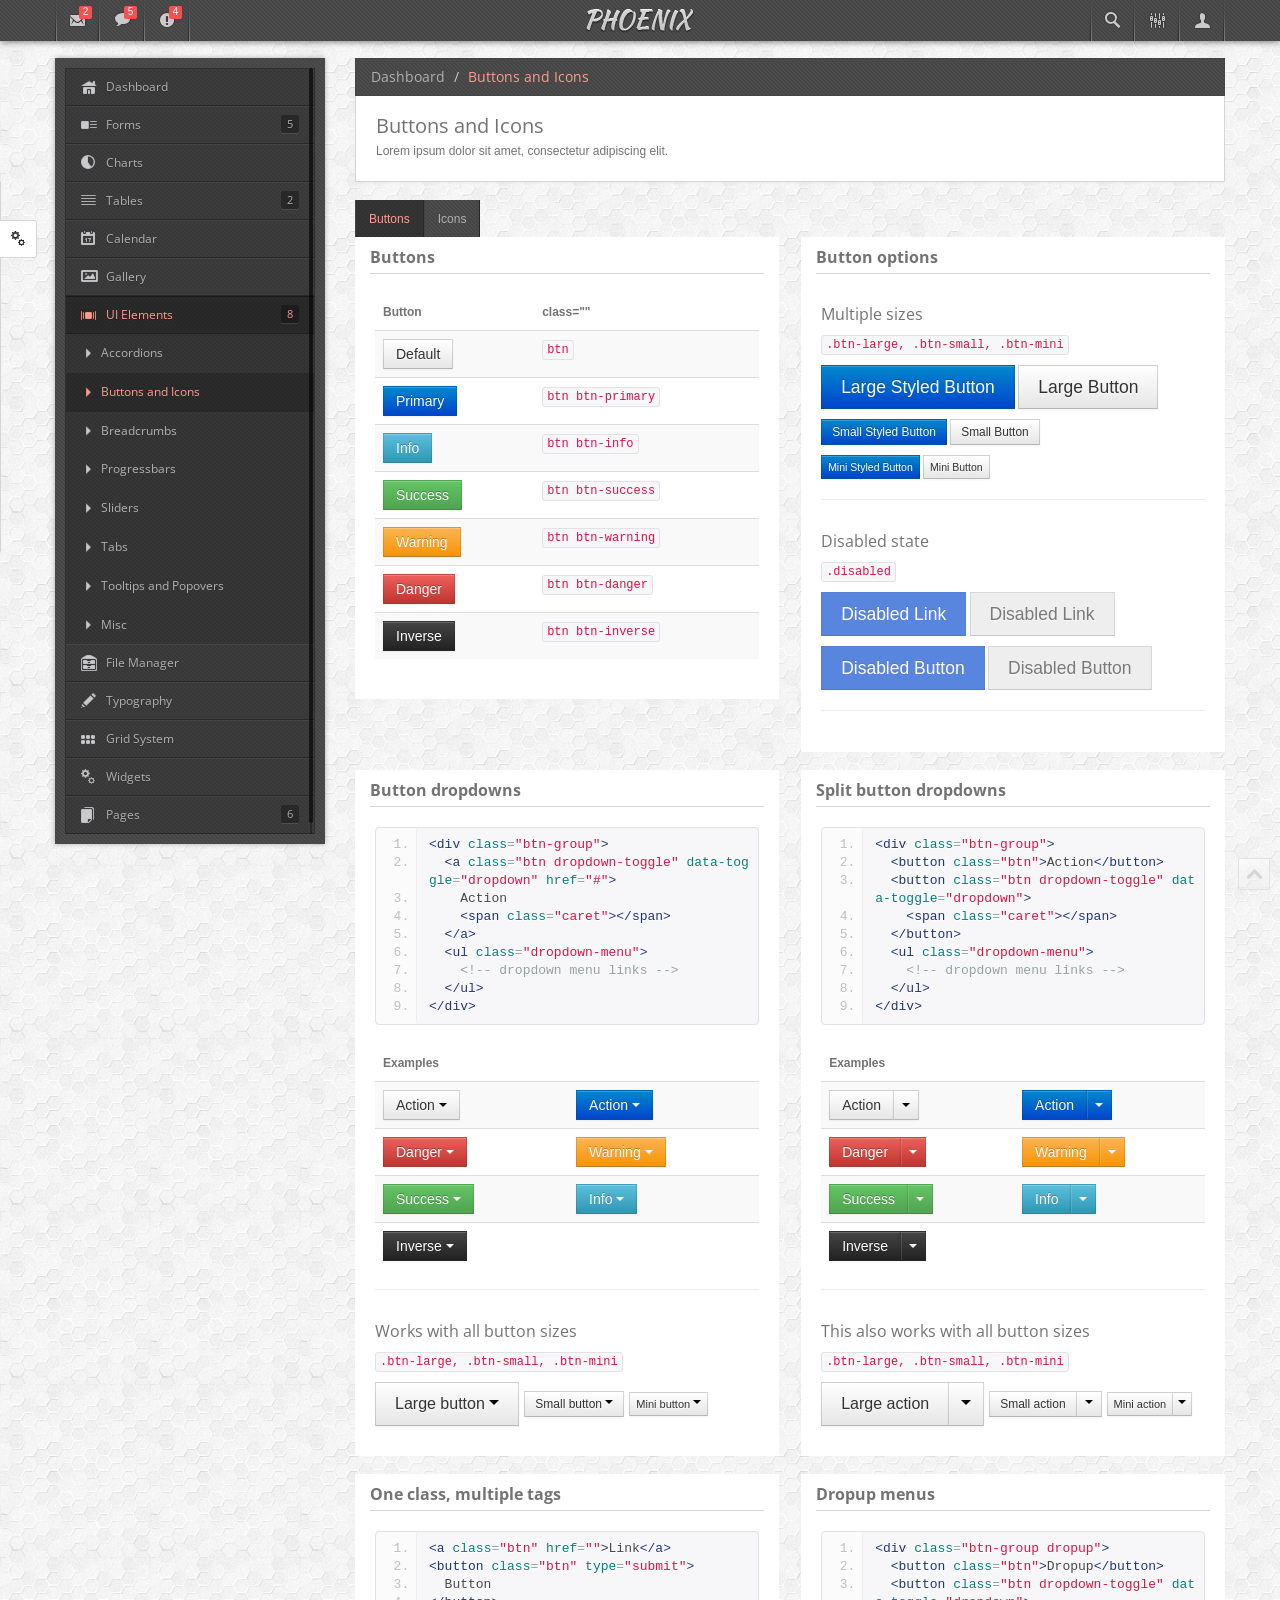
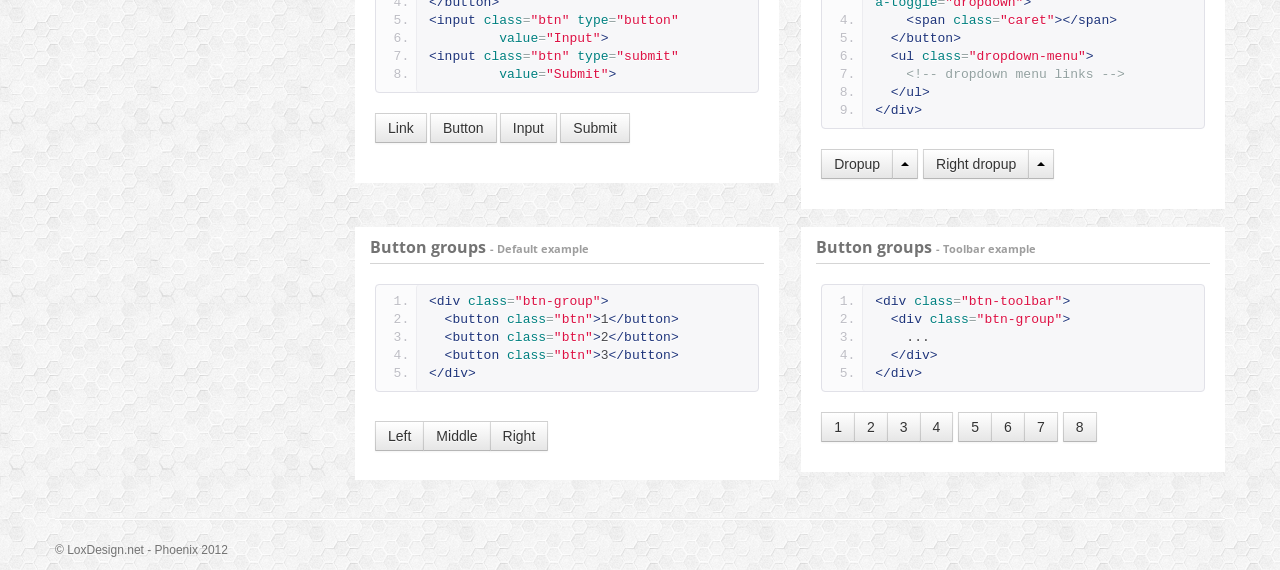
==== commit 577fd9e6: "added terms,privacy modals and stats class for analytics" ====
--- a/dashboard/buttons_icons.html
+++ b/dashboard/buttons_icons.html
@@ -92,8 +92,8 @@
             <span class="sweet-gray sweet-go-back-from-screen">&nbsp;</span>
           </a>
           <div class="nav-collapse">            
-            <ul class="nav main_nav" role="navigation">                
-                <li id="mail" class="styled dropdown mail">
+            <ul class="nav main_nav" role="navigation">
+                  <li id="mail" class="styled dropdown mail">
                   <a class="dropdown-toggle" data-toggle="dropdown" href="#">Mail<span class="info">2</span></a>
                   <ul class="dropdown-menu top_menu">
                       <li><a class="mn_new_msg" href="mail.html"><span>New Message</span></a></li>
